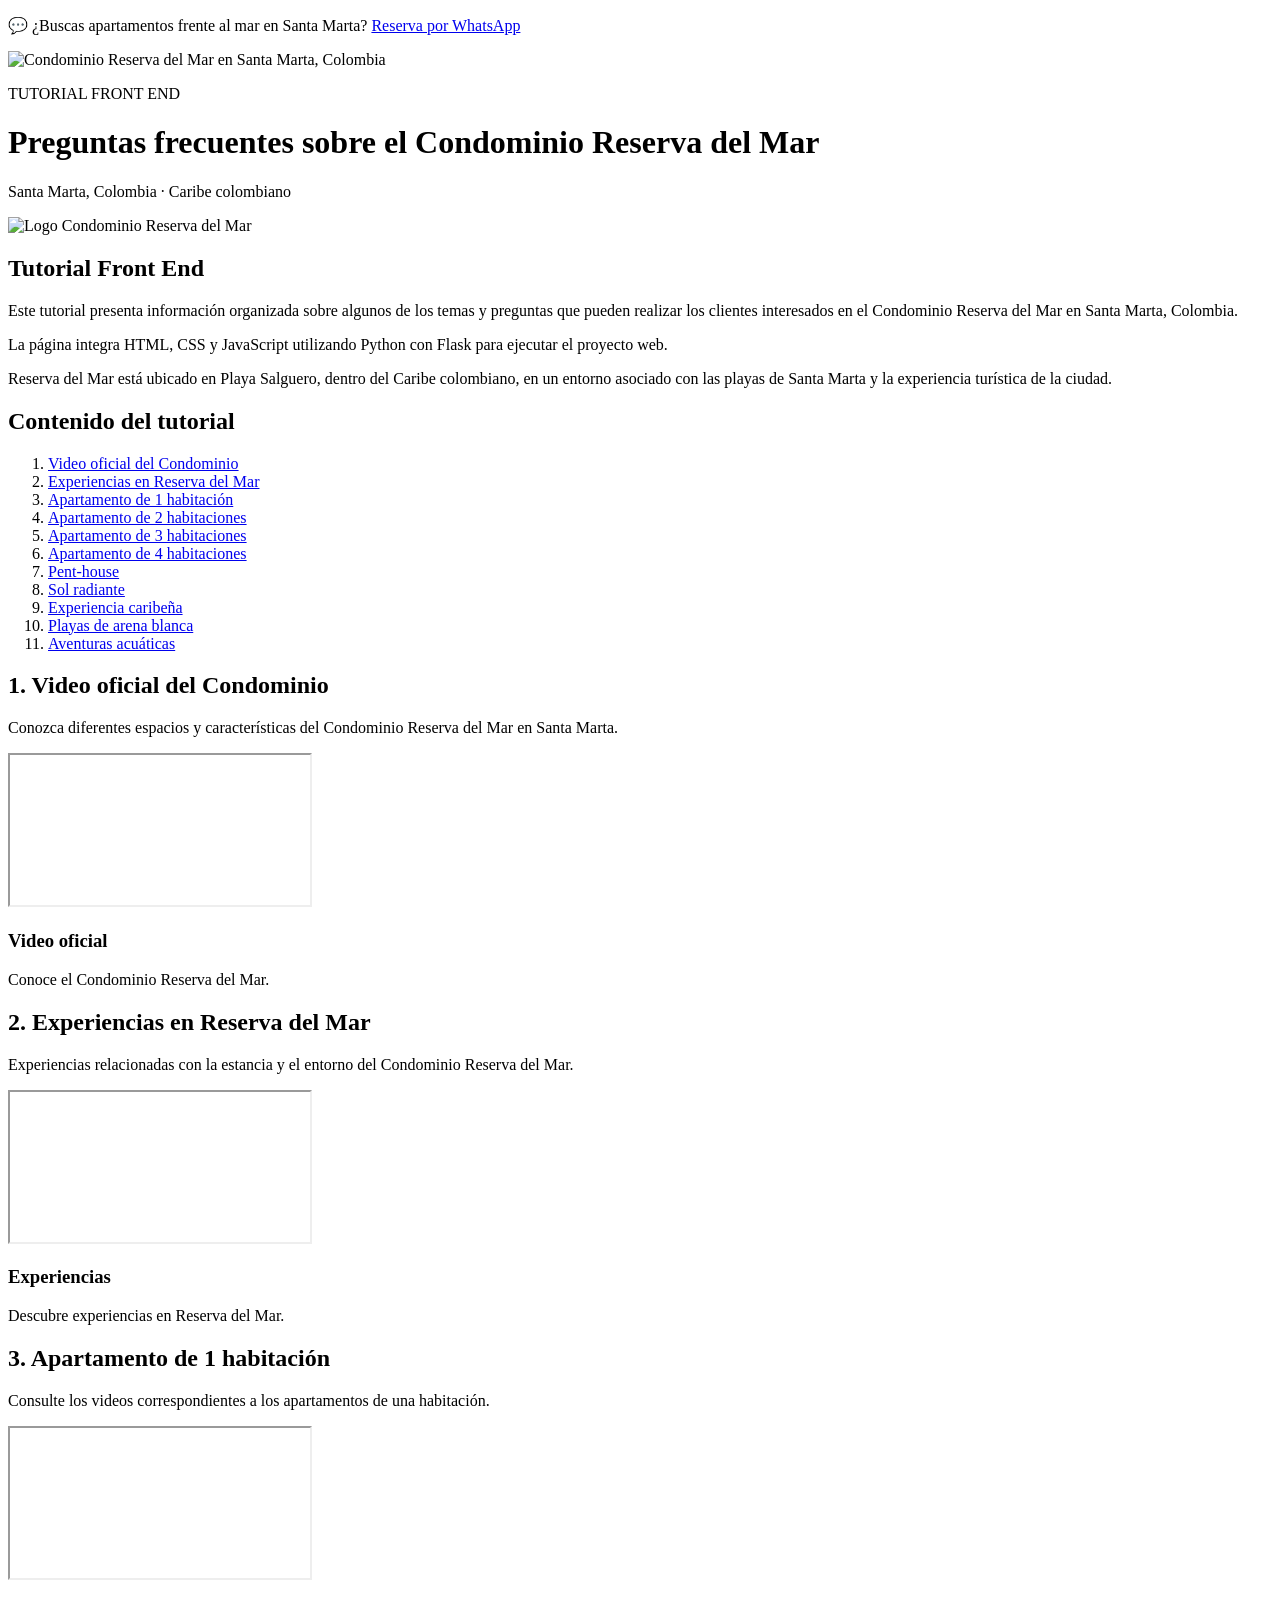
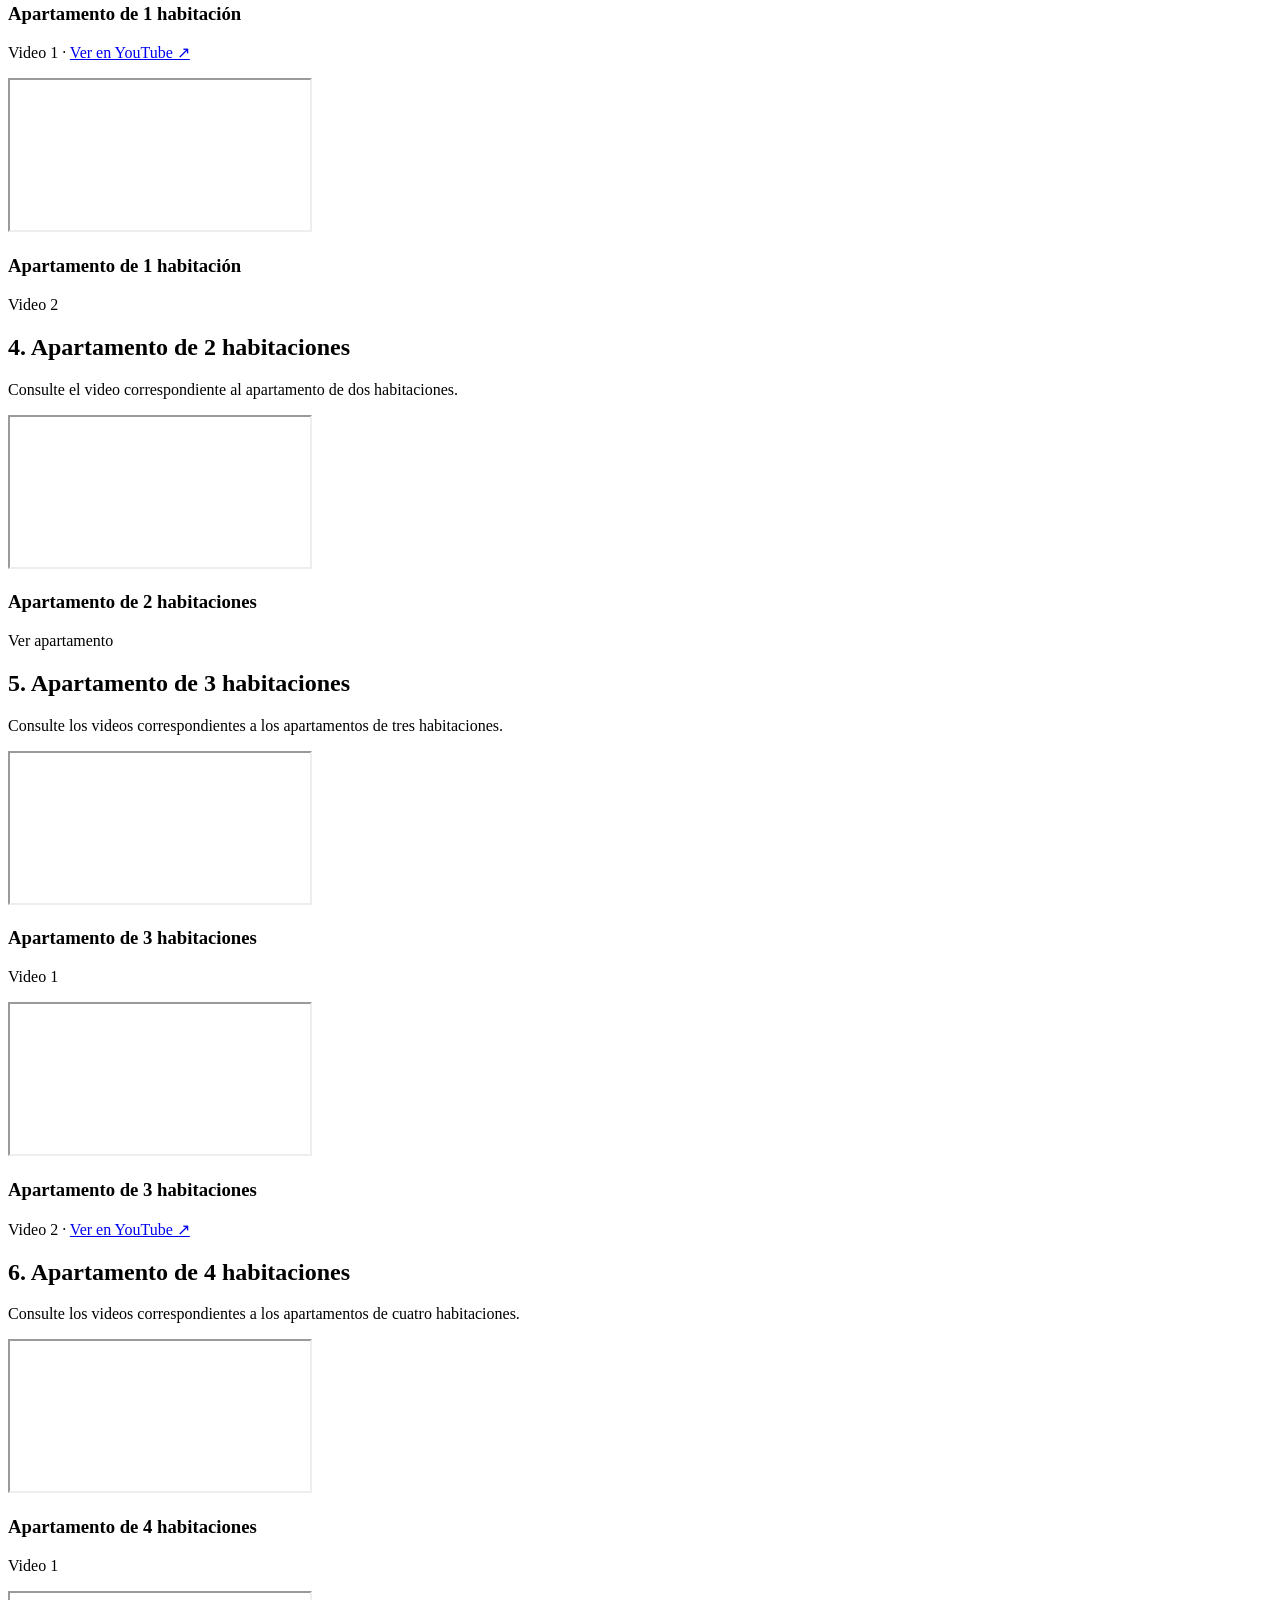
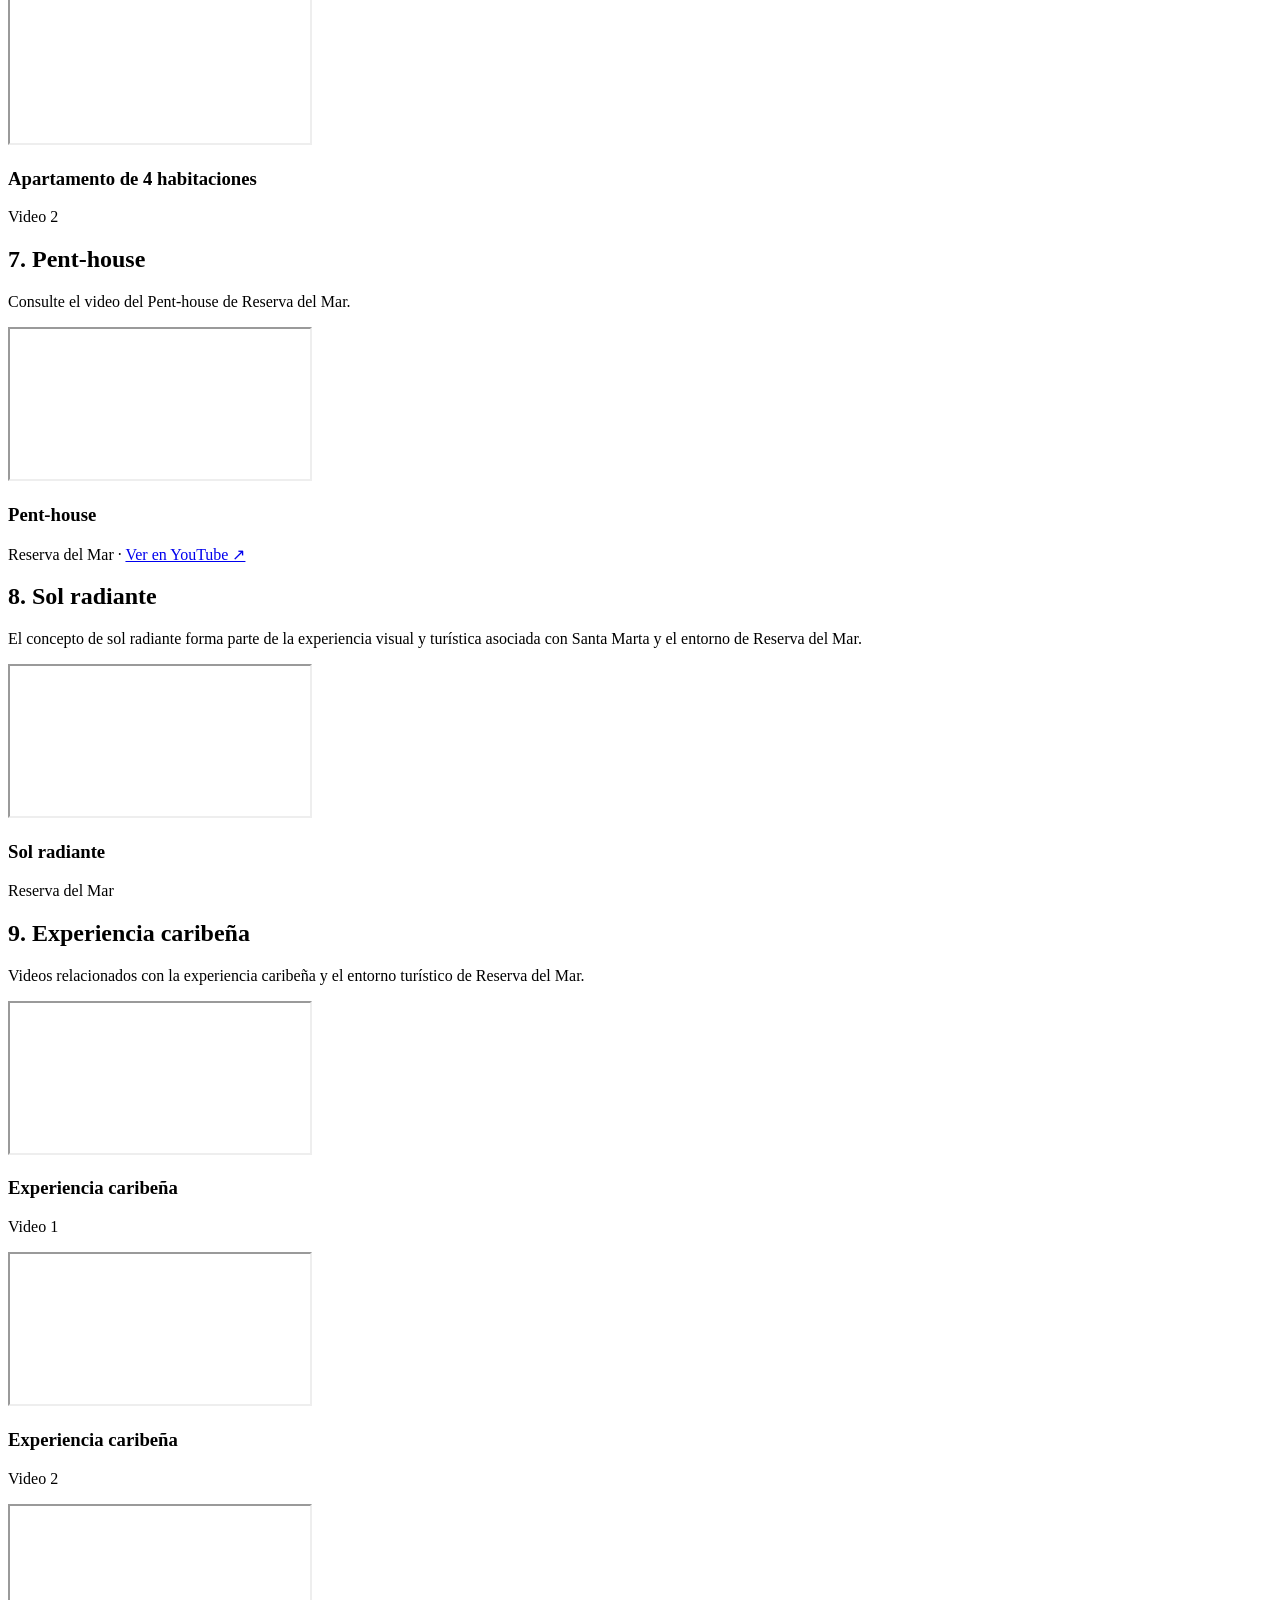
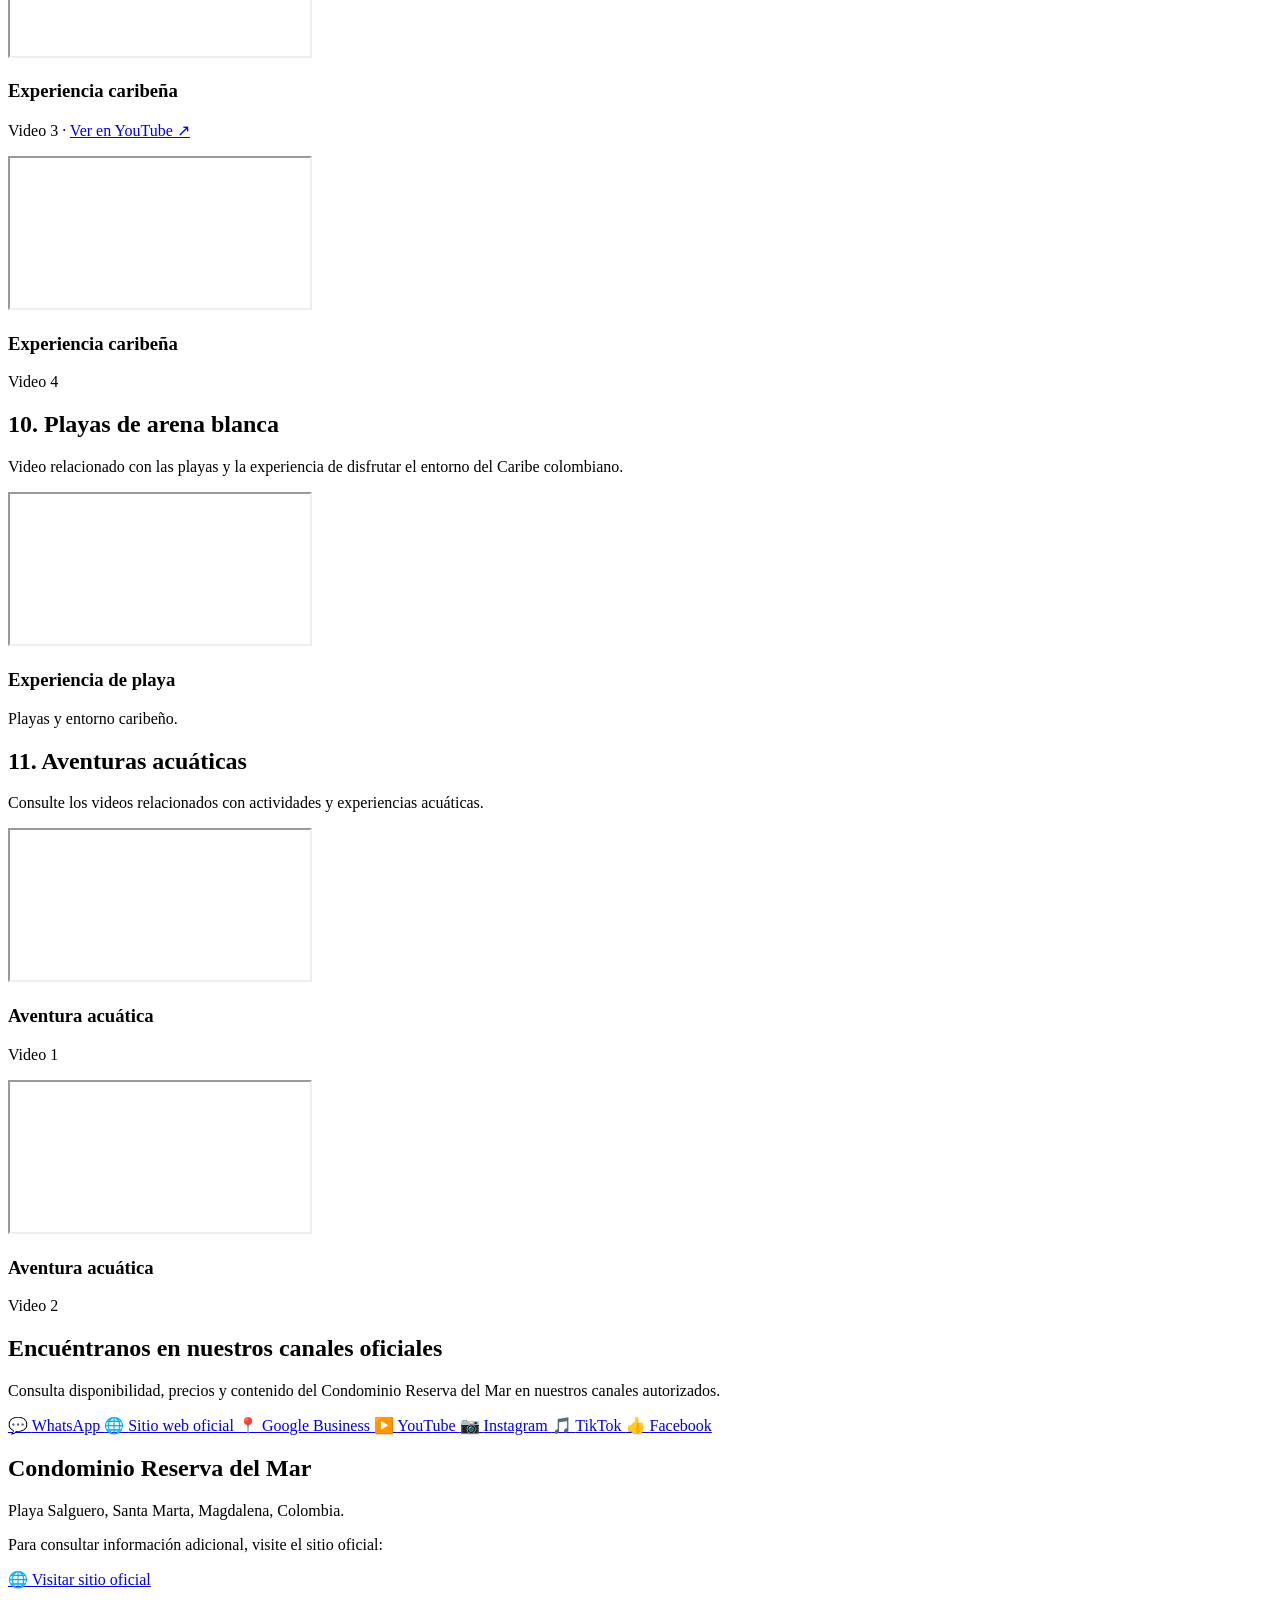
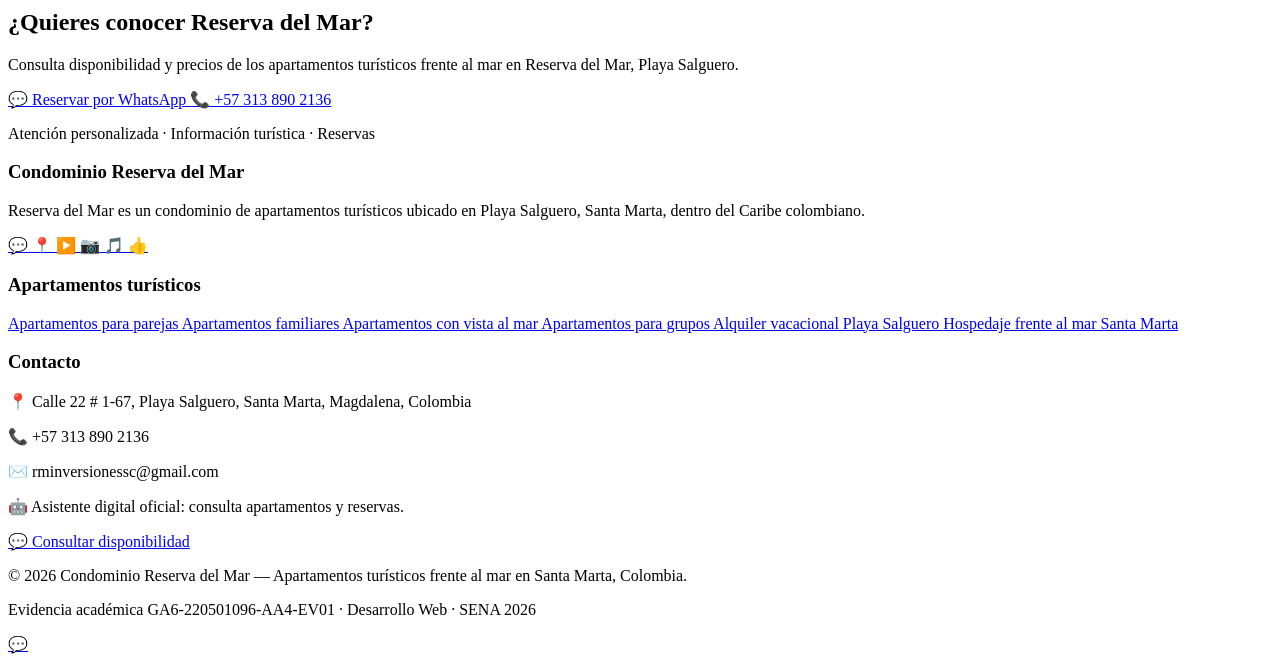
==== index.html @ 75c2da96 "Create index.html" ====
<!DOCTYPE html>
<html lang="es">

<head>
    <meta charset="UTF-8">

    <meta name="viewport" content="width=device-width, initial-scale=1.0">

    <meta name="description"
        content="Preguntas frecuentes, videos y experiencias del Condominio Reserva del Mar en Playa Salguero, Santa Marta, Caribe colombiano.">

    <meta name="keywords"
        content="Condominio Reserva del Mar, Santa Marta, Caribe colombiano, playas de Santa Marta, apartamentos frente al mar, Playa Salguero, turismo Santa Marta">

    <meta name="author" content="Carlos Augusto Suárez Rodríguez">

    <meta name="robots" content="index, follow">

    <meta name="theme-color" content="#0b3d5c">

    <title>Preguntas frecuentes | Condominio Reserva del Mar</title>

    <!-- =========================================================
         CSS LOCAL
         Compatible con GitHub Pages y servidor Flask
         ========================================================= -->
    <link rel="stylesheet" href="static/css/style.css">
</head>

<body>

    <!-- =========================================================
         BARRA SUPERIOR
         ========================================================= -->
    <div class="barra-superior">
        <p>
            💬 ¿Buscas apartamentos frente al mar en Santa Marta?
            <a href="https://wa.me/573138902136"
               target="_blank"
               rel="noopener noreferrer">
                Reserva por WhatsApp
            </a>
        </p>
    </div>


    <!-- =========================================================
         ENCABEZADO
         ========================================================= -->
    <header class="encabezado">

        <div class="banner">

            <img
                class="banner-image"
                src="https://reservadelmar.lovable.app/lovable-uploads/1155e6d3-ff24-46cc-980d-280cfe4f4b35.webp"
                alt="Condominio Reserva del Mar en Santa Marta, Colombia"
                loading="eager">

            <div class="banner-contenido">

                <p class="etiqueta">
                    TUTORIAL FRONT END
                </p>

                <h1>
                    Preguntas frecuentes sobre el Condominio Reserva del Mar
                </h1>

                <p class="subtitulo">
                    Santa Marta, Colombia · Caribe colombiano
                </p>

            </div>

            <!-- =================================================
                 LOGO LOCAL
                 ================================================= -->
            <img
                class="logo-banner"
                src="static/images/logo-reserva-del-mar.jpeg"
                alt="Logo Condominio Reserva del Mar"
                loading="eager">

        </div>

    </header>


    <!-- =========================================================
         CONTENIDO PRINCIPAL
         ========================================================= -->
    <main class="contenedor">


        <!-- =====================================================
             INTRODUCCIÓN
             ===================================================== -->
        <section class="introduccion">

            <h2>
                Tutorial Front End
            </h2>

            <p>
                Este tutorial presenta información organizada sobre
                algunos de los temas y preguntas que pueden realizar
                los clientes interesados en el Condominio Reserva del
                Mar en Santa Marta, Colombia.
            </p>

            <p>
                La página integra HTML, CSS y JavaScript utilizando
                Python con Flask para ejecutar el proyecto web.
            </p>

            <p>
                Reserva del Mar está ubicado en Playa Salguero,
                dentro del Caribe colombiano, en un entorno asociado
                con las playas de Santa Marta y la experiencia
                turística de la ciudad.
            </p>

        </section>


        <!-- =====================================================
             ÍNDICE
             ===================================================== -->
        <section class="indice">

            <h2>
                Contenido del tutorial
            </h2>

            <ol>

                <li>
                    <a href="#video-oficial">
                        Video oficial del Condominio
                    </a>
                </li>

                <li>
                    <a href="#experiencias">
                        Experiencias en Reserva del Mar
                    </a>
                </li>

                <li>
                    <a href="#apartamento-1">
                        Apartamento de 1 habitación
                    </a>
                </li>

                <li>
                    <a href="#apartamento-2">
                        Apartamento de 2 habitaciones
                    </a>
                </li>

                <li>
                    <a href="#apartamento-3">
                        Apartamento de 3 habitaciones
                    </a>
                </li>

                <li>
                    <a href="#apartamento-4">
                        Apartamento de 4 habitaciones
                    </a>
                </li>

                <li>
                    <a href="#penthouse">
                        Pent-house
                    </a>
                </li>

                <li>
                    <a href="#sol-radiante">
                        Sol radiante
                    </a>
                </li>

                <li>
                    <a href="#experiencia-caribena">
                        Experiencia caribeña
                    </a>
                </li>

                <li>
                    <a href="#playas">
                        Playas de arena blanca
                    </a>
                </li>

                <li>
                    <a href="#aventuras">
                        Aventuras acuáticas
                    </a>
                </li>

            </ol>

        </section>


        <!-- =====================================================
             1. VIDEO OFICIAL
             ===================================================== -->
        <section id="video-oficial" class="tema">

            <h2>
                1. Video oficial del Condominio
            </h2>

            <p>
                Conozca diferentes espacios y características del
                Condominio Reserva del Mar en Santa Marta.
            </p>

            <div class="galeria-videos">

                <article class="video-card">

                    <div
                        class="video-contenedor"
                        data-youtube-id="hIJQkULq0y8">

                        <iframe
                            src="https://www.youtube.com/embed/hIJQkULq0y8?rel=0"
                            title="Video oficial del Condominio Reserva del Mar"
                            loading="lazy"
                            allow="accelerometer; autoplay; clipboard-write; encrypted-media; gyroscope; picture-in-picture; web-share"
                            referrerpolicy="strict-origin-when-cross-origin"
                            allowfullscreen>
                        </iframe>

                    </div>

                    <div class="video-info">

                        <h3>
                            Video oficial
                        </h3>

                        <p>
                            Conoce el Condominio Reserva del Mar.
                        </p>

                    </div>

                </article>

            </div>

        </section>


        <!-- =====================================================
             2. EXPERIENCIAS
             ===================================================== -->
        <section id="experiencias" class="tema">

            <h2>
                2. Experiencias en Reserva del Mar
            </h2>

            <p>
                Experiencias relacionadas con la estancia y el entorno
                del Condominio Reserva del Mar.
            </p>

            <div class="galeria-videos">

                <article class="video-card">

                    <div
                        class="video-contenedor"
                        data-youtube-id="9sAzMykjiVI">

                        <iframe
                            src="https://www.youtube.com/embed/9sAzMykjiVI?rel=0"
                            title="Experiencias en Reserva del Mar"
                            loading="lazy"
                            allow="accelerometer; autoplay; clipboard-write; encrypted-media; gyroscope; picture-in-picture; web-share"
                            referrerpolicy="strict-origin-when-cross-origin"
                            allowfullscreen>
                        </iframe>

                    </div>

                    <div class="video-info">

                        <h3>
                            Experiencias
                        </h3>

                        <p>
                            Descubre experiencias en Reserva del Mar.
                        </p>

                    </div>

                </article>

            </div>

        </section>


        <!-- =====================================================
             3. APARTAMENTO 1 HABITACIÓN
             ===================================================== -->
        <section id="apartamento-1" class="tema">

            <h2>
                3. Apartamento de 1 habitación
            </h2>

            <p>
                Consulte los videos correspondientes a los
                apartamentos de una habitación.
            </p>

            <div class="galeria-videos">

                <article class="video-card">

                    <div
                        class="video-contenedor"
                        data-youtube-id="7pTMYXZ51zs">

                        <iframe
                            src="https://www.youtube.com/embed/7pTMYXZ51zs?rel=0"
                            title="Apartamento de 1 habitación - Video 1"
                            loading="lazy"
                            allow="accelerometer; autoplay; clipboard-write; encrypted-media; gyroscope; picture-in-picture; web-share"
                            referrerpolicy="strict-origin-when-cross-origin"
                            allowfullscreen>
                        </iframe>

                    </div>

                    <div class="video-info">

                        <h3>
                            Apartamento de 1 habitación
                        </h3>

                        <p>
                            Video 1 ·
                            <a
                                href="https://youtube.com/shorts/7pTMYXZ51zs"
                                target="_blank"
                                rel="noopener noreferrer">
                                Ver en YouTube ↗
                            </a>
                        </p>

                    </div>

                </article>


                <article class="video-card">

                    <div
                        class="video-contenedor"
                        data-youtube-id="lx-r1Daiuz0">

                        <iframe
                            src="https://www.youtube.com/embed/lx-r1Daiuz0?rel=0"
                            title="Apartamento de 1 habitación - Video 2"
                            loading="lazy"
                            allow="accelerometer; autoplay; clipboard-write; encrypted-media; gyroscope; picture-in-picture; web-share"
                            referrerpolicy="strict-origin-when-cross-origin"
                            allowfullscreen>
                        </iframe>

                    </div>

                    <div class="video-info">

                        <h3>
                            Apartamento de 1 habitación
                        </h3>

                        <p>
                            Video 2
                        </p>

                    </div>

                </article>

            </div>

        </section>


        <!-- =====================================================
             4. APARTAMENTO 2 HABITACIONES
             ===================================================== -->
        <section id="apartamento-2" class="tema">

            <h2>
                4. Apartamento de 2 habitaciones
            </h2>

            <p>
                Consulte el video correspondiente al apartamento
                de dos habitaciones.
            </p>

            <div class="galeria-videos">

                <article class="video-card">

                    <div
                        class="video-contenedor"
                        data-youtube-id="crNCFqyKifY">

                        <iframe
                            src="https://www.youtube.com/embed/crNCFqyKifY?rel=0"
                            title="Apartamento de 2 habitaciones"
                            loading="lazy"
                            allow="accelerometer; autoplay; clipboard-write; encrypted-media; gyroscope; picture-in-picture; web-share"
                            referrerpolicy="strict-origin-when-cross-origin"
                            allowfullscreen>
                        </iframe>

                    </div>

                    <div class="video-info">

                        <h3>
                            Apartamento de 2 habitaciones
                        </h3>

                        <p>
                            Ver apartamento
                        </p>

                    </div>

                </article>

            </div>

        </section>


        <!-- =====================================================
             5. APARTAMENTO 3 HABITACIONES
             ===================================================== -->
        <section id="apartamento-3" class="tema">

            <h2>
                5. Apartamento de 3 habitaciones
            </h2>

            <p>
                Consulte los videos correspondientes a los
                apartamentos de tres habitaciones.
            </p>

            <div class="galeria-videos">

                <article class="video-card">

                    <div
                        class="video-contenedor"
                        data-youtube-id="AW7amAduF2E">

                        <iframe
                            src="https://www.youtube.com/embed/AW7amAduF2E?rel=0"
                            title="Apartamento de 3 habitaciones - Video 1"
                            loading="lazy"
                            allow="accelerometer; autoplay; clipboard-write; encrypted-media; gyroscope; picture-in-picture; web-share"
                            referrerpolicy="strict-origin-when-cross-origin"
                            allowfullscreen>
                        </iframe>

                    </div>

                    <div class="video-info">

                        <h3>
                            Apartamento de 3 habitaciones
                        </h3>

                        <p>
                            Video 1
                        </p>

                    </div>

                </article>


                <article class="video-card">

                    <div
                        class="video-contenedor"
                        data-youtube-id="rdXB36EvPb8">

                        <iframe
                            src="https://www.youtube.com/embed/rdXB36EvPb8?rel=0"
                            title="Apartamento de 3 habitaciones - Video 2"
                            loading="lazy"
                            allow="accelerometer; autoplay; clipboard-write; encrypted-media; gyroscope; picture-in-picture; web-share"
                            referrerpolicy="strict-origin-when-cross-origin"
                            allowfullscreen>
                        </iframe>

                    </div>

                    <div class="video-info">

                        <h3>
                            Apartamento de 3 habitaciones
                        </h3>

                        <p>
                            Video 2 ·
                            <a
                                href="https://youtube.com/shorts/rdXB36EvPb8"
                                target="_blank"
                                rel="noopener noreferrer">
                                Ver en YouTube ↗
                            </a>
                        </p>

                    </div>

                </article>

            </div>

        </section>


        <!-- =====================================================
             6. APARTAMENTO 4 HABITACIONES
             ===================================================== -->
        <section id="apartamento-4" class="tema">

            <h2>
                6. Apartamento de 4 habitaciones
            </h2>

            <p>
                Consulte los videos correspondientes a los
                apartamentos de cuatro habitaciones.
            </p>

            <div class="galeria-videos">

                <article class="video-card">

                    <div
                        class="video-contenedor"
                        data-youtube-id="wym4pzF58dw">

                        <iframe
                            src="https://www.youtube.com/embed/wym4pzF58dw?rel=0"
                            title="Apartamento de 4 habitaciones - Video 1"
                            loading="lazy"
                            allow="accelerometer; autoplay; clipboard-write; encrypted-media; gyroscope; picture-in-picture; web-share"
                            referrerpolicy="strict-origin-when-cross-origin"
                            allowfullscreen>
                        </iframe>

                    </div>

                    <div class="video-info">

                        <h3>
                            Apartamento de 4 habitaciones
                        </h3>

                        <p>
                            Video 1
                        </p>

                    </div>

                </article>


                <article class="video-card">

                    <div
                        class="video-contenedor"
                        data-youtube-id="HUm7oJIilBs">

                        <iframe
                            src="https://www.youtube.com/embed/HUm7oJIilBs?rel=0"
                            title="Apartamento de 4 habitaciones - Video 2"
                            loading="lazy"
                            allow="accelerometer; autoplay; clipboard-write; encrypted-media; gyroscope; picture-in-picture; web-share"
                            referrerpolicy="strict-origin-when-cross-origin"
                            allowfullscreen>
                        </iframe>

                    </div>

                    <div class="video-info">

                        <h3>
                            Apartamento de 4 habitaciones
                        </h3>

                        <p>
                            Video 2
                        </p>

                    </div>

                </article>

            </div>

        </section>


        <!-- =====================================================
             7. PENT-HOUSE
             ===================================================== -->
        <section id="penthouse" class="tema">

            <h2>
                7. Pent-house
            </h2>

            <p>
                Consulte el video del Pent-house de Reserva del Mar.
            </p>

            <div class="galeria-videos">

                <article class="video-card">

                    <div
                        class="video-contenedor"
                        data-youtube-id="qVua2qhUG0E">

                        <iframe
                            src="https://www.youtube.com/embed/qVua2qhUG0E?rel=0"
                            title="Pent-house Reserva del Mar"
                            loading="lazy"
                            allow="accelerometer; autoplay; clipboard-write; encrypted-media; gyroscope; picture-in-picture; web-share"
                            referrerpolicy="strict-origin-when-cross-origin"
                            allowfullscreen>
                        </iframe>

                    </div>

                    <div class="video-info">

                        <h3>
                            Pent-house
                        </h3>

                        <p>
                            Reserva del Mar ·
                            <a
                                href="https://youtube.com/shorts/qVua2qhUG0E"
                                target="_blank"
                                rel="noopener noreferrer">
                                Ver en YouTube ↗
                            </a>
                        </p>

                    </div>

                </article>

            </div>

        </section>


        <!-- =====================================================
             8. SOL RADIANTE
             ===================================================== -->
        <section id="sol-radiante" class="tema">

            <h2>
                8. Sol radiante
            </h2>

            <p>
                El concepto de sol radiante forma parte de la
                experiencia visual y turística asociada con
                Santa Marta y el entorno de Reserva del Mar.
            </p>

            <div class="galeria-videos">

                <article class="video-card">

                    <div
                        class="video-contenedor"
                        data-youtube-id="1iCFdHmPmH0">

                        <iframe
                            src="https://www.youtube.com/embed/1iCFdHmPmH0?rel=0"
                            title="Sol radiante"
                            loading="lazy"
                            allow="accelerometer; autoplay; clipboard-write; encrypted-media; gyroscope; picture-in-picture; web-share"
                            referrerpolicy="strict-origin-when-cross-origin"
                            allowfullscreen>
                        </iframe>

                    </div>

                    <div class="video-info">

                        <h3>
                            Sol radiante
                        </h3>

                        <p>
                            Reserva del Mar
                        </p>

                    </div>

                </article>

            </div>

        </section>


        <!-- =====================================================
             9. EXPERIENCIA CARIBEÑA
             ===================================================== -->
        <section id="experiencia-caribena" class="tema">

            <h2>
                9. Experiencia caribeña
            </h2>

            <p>
                Videos relacionados con la experiencia caribeña
                y el entorno turístico de Reserva del Mar.
            </p>

            <div class="galeria-videos">


                <article class="video-card">

                    <div
                        class="video-contenedor"
                        data-youtube-id="1iCFdHmPmH0">

                        <iframe
                            src="https://www.youtube.com/embed/1iCFdHmPmH0?rel=0"
                            title="Experiencia caribeña - Video 1"
                            loading="lazy"
                            allow="accelerometer; autoplay; clipboard-write; encrypted-media; gyroscope; picture-in-picture; web-share"
                            referrerpolicy="strict-origin-when-cross-origin"
                            allowfullscreen>
                        </iframe>

                    </div>

                    <div class="video-info">

                        <h3>
                            Experiencia caribeña
                        </h3>

                        <p>
                            Video 1
                        </p>

                    </div>

                </article>


                <article class="video-card">

                    <div
                        class="video-contenedor"
                        data-youtube-id="_KM37beG0LA">

                        <iframe
                            src="https://www.youtube.com/embed/_KM37beG0LA?rel=0"
                            title="Experiencia caribeña - Video 2"
                            loading="lazy"
                            allow="accelerometer; autoplay; clipboard-write; encrypted-media; gyroscope; picture-in-picture; web-share"
                            referrerpolicy="strict-origin-when-cross-origin"
                            allowfullscreen>
                        </iframe>

                    </div>

                    <div class="video-info">

                        <h3>
                            Experiencia caribeña
                        </h3>

                        <p>
                            Video 2
                        </p>

                    </div>

                </article>


                <article class="video-card">

                    <div
                        class="video-contenedor"
                        data-youtube-id="2r7CyYBTu-I">

                        <iframe
                            src="https://www.youtube.com/embed/2r7CyYBTu-I?rel=0"
                            title="Experiencia caribeña - Video 3"
                            loading="lazy"
                            allow="accelerometer; autoplay; clipboard-write; encrypted-media; gyroscope; picture-in-picture; web-share"
                            referrerpolicy="strict-origin-when-cross-origin"
                            allowfullscreen>
                        </iframe>

                    </div>

                    <div class="video-info">

                        <h3>
                            Experiencia caribeña
                        </h3>

                        <p>
                            Video 3 ·
                            <a
                                href="https://youtube.com/shorts/2r7CyYBTu-I"
                                target="_blank"
                                rel="noopener noreferrer">
                                Ver en YouTube ↗
                            </a>
                        </p>

                    </div>

                </article>


                <article class="video-card">

                    <div
                        class="video-contenedor"
                        data-youtube-id="2H6zIdodgD0">

                        <iframe
                            src="https://www.youtube.com/embed/2H6zIdodgD0?rel=0"
                            title="Experiencia caribeña - Video 4"
                            loading="lazy"
                            allow="accelerometer; autoplay; clipboard-write; encrypted-media; gyroscope; picture-in-picture; web-share"
                            referrerpolicy="strict-origin-when-cross-origin"
                            allowfullscreen>
                        </iframe>

                    </div>

                    <div class="video-info">

                        <h3>
                            Experiencia caribeña
                        </h3>

                        <p>
                            Video 4
                        </p>

                    </div>

                </article>

            </div>

        </section>


        <!-- =====================================================
             10. PLAYAS
             ===================================================== -->
        <section id="playas" class="tema">

            <h2>
                10. Playas de arena blanca
            </h2>

            <p>
                Video relacionado con las playas y la experiencia
                de disfrutar el entorno del Caribe colombiano.
            </p>

            <div class="galeria-videos">

                <article class="video-card">

                    <div
                        class="video-contenedor"
                        data-youtube-id="1iCFdHmPmH0">

                        <iframe
                            src="https://www.youtube.com/embed/1iCFdHmPmH0?rel=0"
                            title="Experiencia de playa"
                            loading="lazy"
                            allow="accelerometer; autoplay; clipboard-write; encrypted-media; gyroscope; picture-in-picture; web-share"
                            referrerpolicy="strict-origin-when-cross-origin"
                            allowfullscreen>
                        </iframe>

                    </div>

                    <div class="video-info">

                        <h3>
                            Experiencia de playa
                        </h3>

                        <p>
                            Playas y entorno caribeño.
                        </p>

                    </div>

                </article>

            </div>

        </section>


        <!-- =====================================================
             11. AVENTURAS ACUÁTICAS
             ===================================================== -->
        <section id="aventuras" class="tema">

            <h2>
                11. Aventuras acuáticas
            </h2>

            <p>
                Consulte los videos relacionados con actividades
                y experiencias acuáticas.
            </p>

            <div class="galeria-videos">


                <article class="video-card">

                    <div
                        class="video-contenedor"
                        data-youtube-id="a-1fZjcx7Pc">

                        <iframe
                            src="https://www.youtube.com/embed/a-1fZjcx7Pc?rel=0"
                            title="Aventura acuática - Video 1"
                            loading="lazy"
                            allow="accelerometer; autoplay; clipboard-write; encrypted-media; gyroscope; picture-in-picture; web-share"
                            referrerpolicy="strict-origin-when-cross-origin"
                            allowfullscreen>
                        </iframe>

                    </div>

                    <div class="video-info">

                        <h3>
                            Aventura acuática
                        </h3>

                        <p>
                            Video 1
                        </p>

                    </div>

                </article>


                <article class="video-card">

                    <div
                        class="video-contenedor"
                        data-youtube-id="f7nOGDQLMf8">

                        <iframe
                            src="https://www.youtube.com/embed/f7nOGDQLMf8?rel=0"
                            title="Aventura acuática - Video 2"
                            loading="lazy"
                            allow="accelerometer; autoplay; clipboard-write; encrypted-media; gyroscope; picture-in-picture; web-share"
                            referrerpolicy="strict-origin-when-cross-origin"
                            allowfullscreen>
                        </iframe>

                    </div>

                    <div class="video-info">

                        <h3>
                            Aventura acuática
                        </h3>

                        <p>
                            Video 2
                        </p>

                    </div>

                </article>

            </div>

        </section>


        <!-- =====================================================
             CANALES OFICIALES
             ===================================================== -->
        <section class="activos-digitales">

            <h2>
                Encuéntranos en nuestros canales oficiales
            </h2>

            <p>
                Consulta disponibilidad, precios y contenido del
                Condominio Reserva del Mar en nuestros canales
                autorizados.
            </p>

            <div class="grid-activos">


                <a
                    class="activo whatsapp"
                    href="https://wa.me/573138902136"
                    target="_blank"
                    rel="noopener noreferrer">

                    <span class="activo-icono">
                        💬
                    </span>

                    <span>
                        WhatsApp
                    </span>

                </a>


                <a
                    class="activo"
                    href="https://reservadelmar.lovable.app/"
                    target="_blank"
                    rel="noopener noreferrer">

                    <span class="activo-icono">
                        🌐
                    </span>

                    <span>
                        Sitio web oficial
                    </span>

                </a>


                <a
                    class="activo"
                    href="https://g.co/kgs/4WkkCu9"
                    target="_blank"
                    rel="noopener noreferrer">

                    <span class="activo-icono">
                        📍
                    </span>

                    <span>
                        Google Business
                    </span>

                </a>


                <a
                    class="activo"
                    href="https://www.youtube.com/watch?v=hIJQkULq0y8"
                    target="_blank"
                    rel="noopener noreferrer">

                    <span class="activo-icono">
                        ▶️
                    </span>

                    <span>
                        YouTube
                    </span>

                </a>


                <a
                    class="activo"
                    href="https://www.instagram.com/reservadelmar_santamarta/"
                    target="_blank"
                    rel="noopener noreferrer">

                    <span class="activo-icono">
                        📷
                    </span>

                    <span>
                        Instagram
                    </span>

                </a>


                <a
                    class="activo"
                    href="https://www.tiktok.com/@reservadelmarsantamarta"
                    target="_blank"
                    rel="noopener noreferrer">

                    <span class="activo-icono">
                        🎵
                    </span>

                    <span>
                        TikTok
                    </span>

                </a>


                <a
                    class="activo"
                    href="https://www.facebook.com/profile.php?id=100090692259424"
                    target="_blank"
                    rel="noopener noreferrer">

                    <span class="activo-icono">
                        👍
                    </span>

                    <span>
                        Facebook
                    </span>

                </a>

            </div>

        </section>


        <!-- =====================================================
             INFORMACIÓN FINAL
             ===================================================== -->
        <section class="informacion-final">

            <h2>
                Condominio Reserva del Mar
            </h2>

            <p>
                Playa Salguero, Santa Marta, Magdalena, Colombia.
            </p>

            <p>
                Para consultar información adicional, visite
                el sitio oficial:
            </p>

            <a
                class="boton-sitio"
                href="https://reservadelmar.lovable.app/"
                target="_blank"
                rel="noopener noreferrer">

                🌐 Visitar sitio oficial

            </a>

        </section>

    </main>


    <!-- =========================================================
         FOOTER
         ========================================================= -->
    <footer class="pie-oficial">


        <!-- =====================================================
             CTA PRINCIPAL
             ===================================================== -->
        <div class="pie-cta">

            <h2>
                ¿Quieres conocer Reserva del Mar?
            </h2>

            <p>
                Consulta disponibilidad y precios de los
                apartamentos turísticos frente al mar en
                Reserva del Mar, Playa Salguero.
            </p>

            <div class="pie-cta-botones">

                <a
                    class="boton-video"
                    href="https://wa.me/573138902136"
                    target="_blank"
                    rel="noopener noreferrer">

                    💬 Reservar por WhatsApp

                </a>


                <a
                    class="boton-sitio"
                    href="tel:+573138902136">

                    📞 +57 313 890 2136

                </a>

            </div>

            <p class="pie-cta-nota">
                Atención personalizada · Información turística · Reservas
            </p>

        </div>


        <!-- =====================================================
             COLUMNAS
             ===================================================== -->
        <div class="pie-columnas">


            <!-- =================================================
                 COLUMNA 1
                 ================================================= -->
            <div class="pie-columna">

                <h3>
                    Condominio Reserva del Mar
                </h3>

                <p>
                    Reserva del Mar es un condominio de apartamentos
                    turísticos ubicado en Playa Salguero, Santa Marta,
                    dentro del Caribe colombiano.
                </p>

                <div class="pie-redes">

                    <a
                        href="https://wa.me/573138902136"
                        target="_blank"
                        rel="noopener noreferrer"
                        aria-label="WhatsApp">

                        💬

                    </a>


                    <a
                        href="https://g.co/kgs/4WkkCu9"
                        target="_blank"
                        rel="noopener noreferrer"
                        aria-label="Google Business">

                        📍

                    </a>


                    <a
                        href="https://www.youtube.com/watch?v=hIJQkULq0y8"
                        target="_blank"
                        rel="noopener noreferrer"
                        aria-label="YouTube">

                        ▶️

                    </a>


                    <a
                        href="https://www.instagram.com/reservadelmar_santamarta/"
                        target="_blank"
                        rel="noopener noreferrer"
                        aria-label="Instagram">

                        📷

                    </a>


                    <a
                        href="https://www.tiktok.com/@reservadelmarsantamarta"
                        target="_blank"
                        rel="noopener noreferrer"
                        aria-label="TikTok">

                        🎵

                    </a>


                    <a
                        href="https://www.facebook.com/profile.php?id=100090692259424"
                        target="_blank"
                        rel="noopener noreferrer"
                        aria-label="Facebook">

                        👍

                    </a>

                </div>

            </div>


            <!-- =================================================
                 COLUMNA 2
                 ================================================= -->
            <div class="pie-columna">

                <h3>
                    Apartamentos turísticos
                </h3>

                <a href="#apartamento-1">
                    Apartamentos para parejas
                </a>

                <a href="#apartamento-2">
                    Apartamentos familiares
                </a>

                <a href="#penthouse">
                    Apartamentos con vista al mar
                </a>

                <a href="#apartamento-4">
                    Apartamentos para grupos
                </a>

                <a
                    href="https://reservadelmar.lovable.app/"
                    target="_blank"
                    rel="noopener noreferrer">

                    Alquiler vacacional Playa Salguero

                </a>

                <a
                    href="https://reservadelmar.lovable.app/"
                    target="_blank"
                    rel="noopener noreferrer">

                    Hospedaje frente al mar Santa Marta

                </a>

            </div>


            <!-- =================================================
                 COLUMNA 3
                 ================================================= -->
            <div class="pie-columna">

                <h3>
                    Contacto
                </h3>

                <p>
                    📍 Calle 22 # 1-67, Playa Salguero,
                    Santa Marta, Magdalena, Colombia
                </p>

                <p>
                    📞 +57 313 890 2136
                </p>

                <p>
                    ✉️ rminversionessc@gmail.com
                </p>

                <p>
                    🤖 Asistente digital oficial:
                    consulta apartamentos y reservas.
                </p>

                <a
                    class="boton-video"
                    href="https://wa.me/573138902136"
                    target="_blank"
                    rel="noopener noreferrer">

                    💬 Consultar disponibilidad

                </a>

            </div>

        </div>


        <!-- =====================================================
             INFORMACIÓN LEGAL
             ===================================================== -->
        <div class="pie-legal">

            <p>
                © 2026 Condominio Reserva del Mar —
                Apartamentos turísticos frente al mar
                en Santa Marta, Colombia.
            </p>

            <p>
                Evidencia académica
                GA6-220501096-AA4-EV01 ·
                Desarrollo Web · SENA 2026
            </p>

        </div>

    </footer>


    <!-- =========================================================
         BOTÓN FLOTANTE WHATSAPP
         ========================================================= -->
    <a
        class="whatsapp-flotante"
        href="https://wa.me/573138902136"
        target="_blank"
        rel="noopener noreferrer"
        aria-label="Escribir por WhatsApp">

        💬

    </a>


    <!-- =========================================================
         JAVASCRIPT LOCAL
         IMPORTANTE: SIN url_for()
         ========================================================= -->
    <script src="static/js/app.js"></script>

</body>

</html>
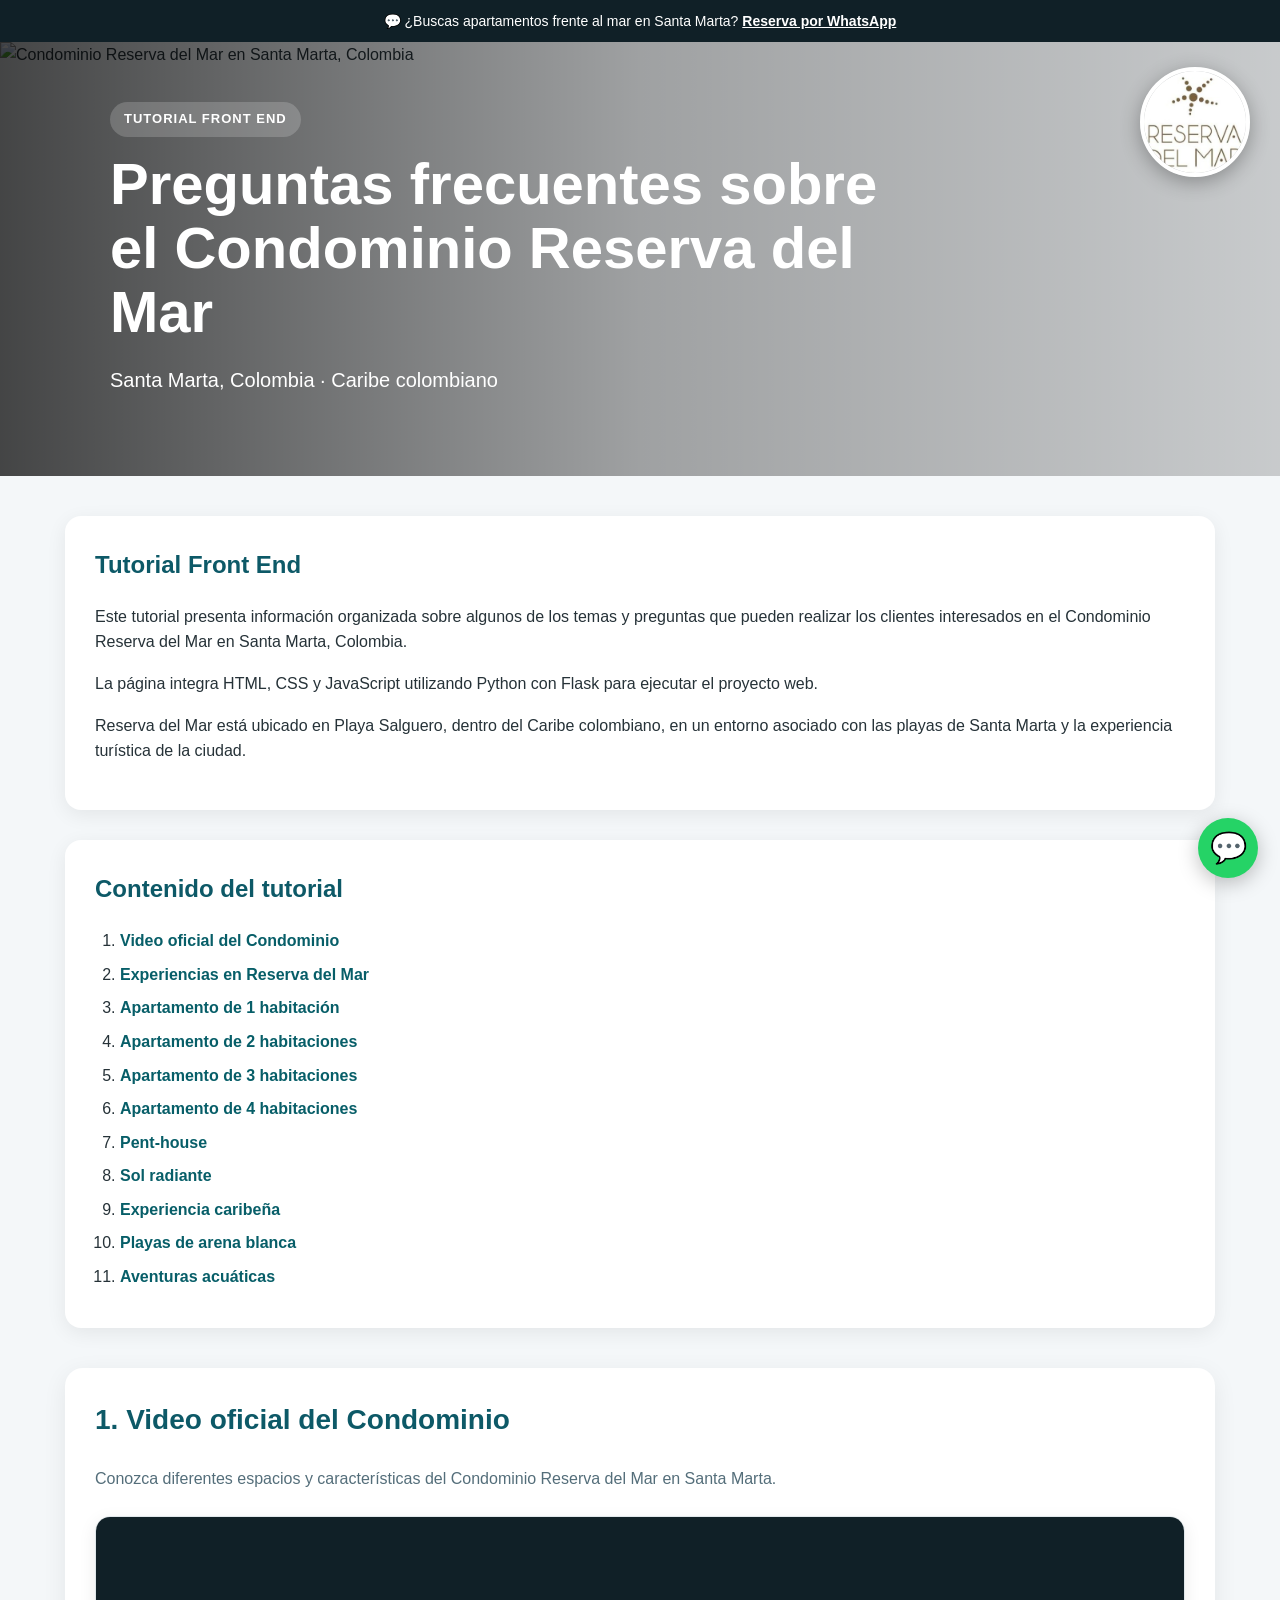
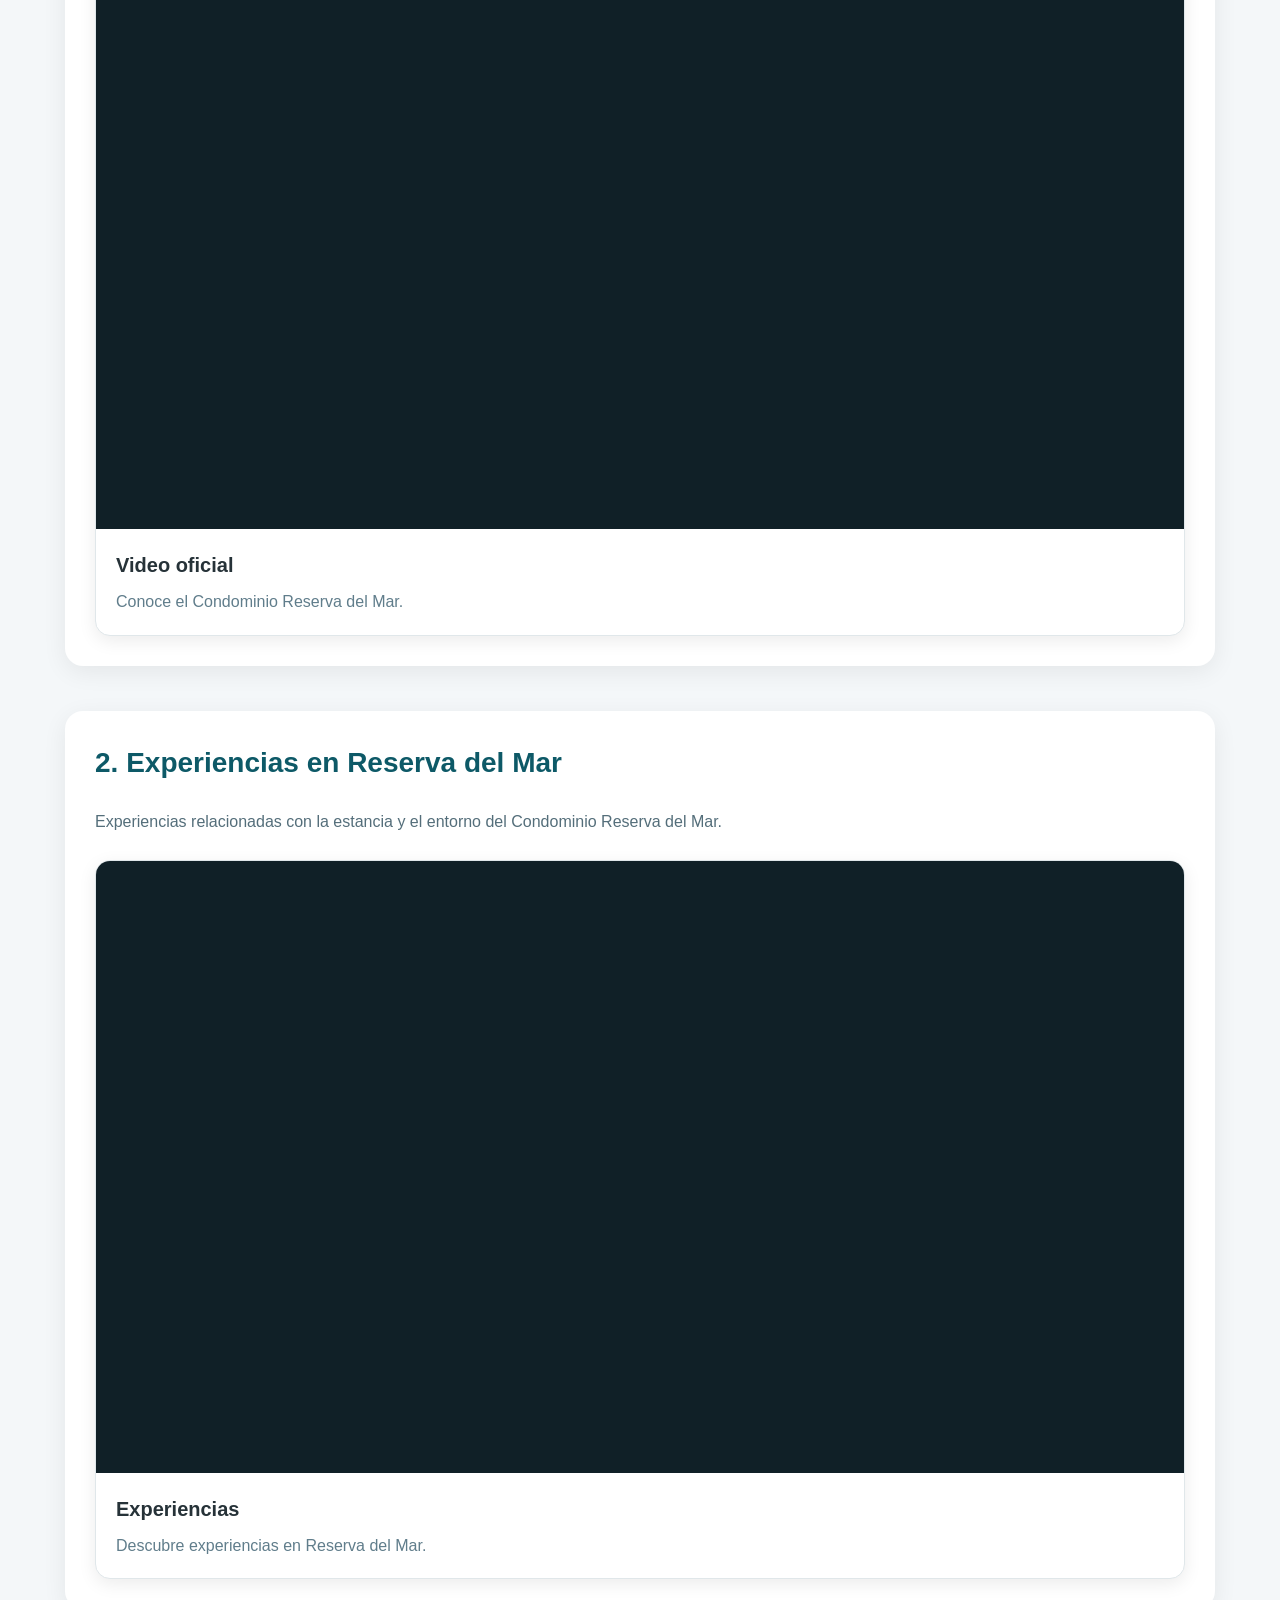
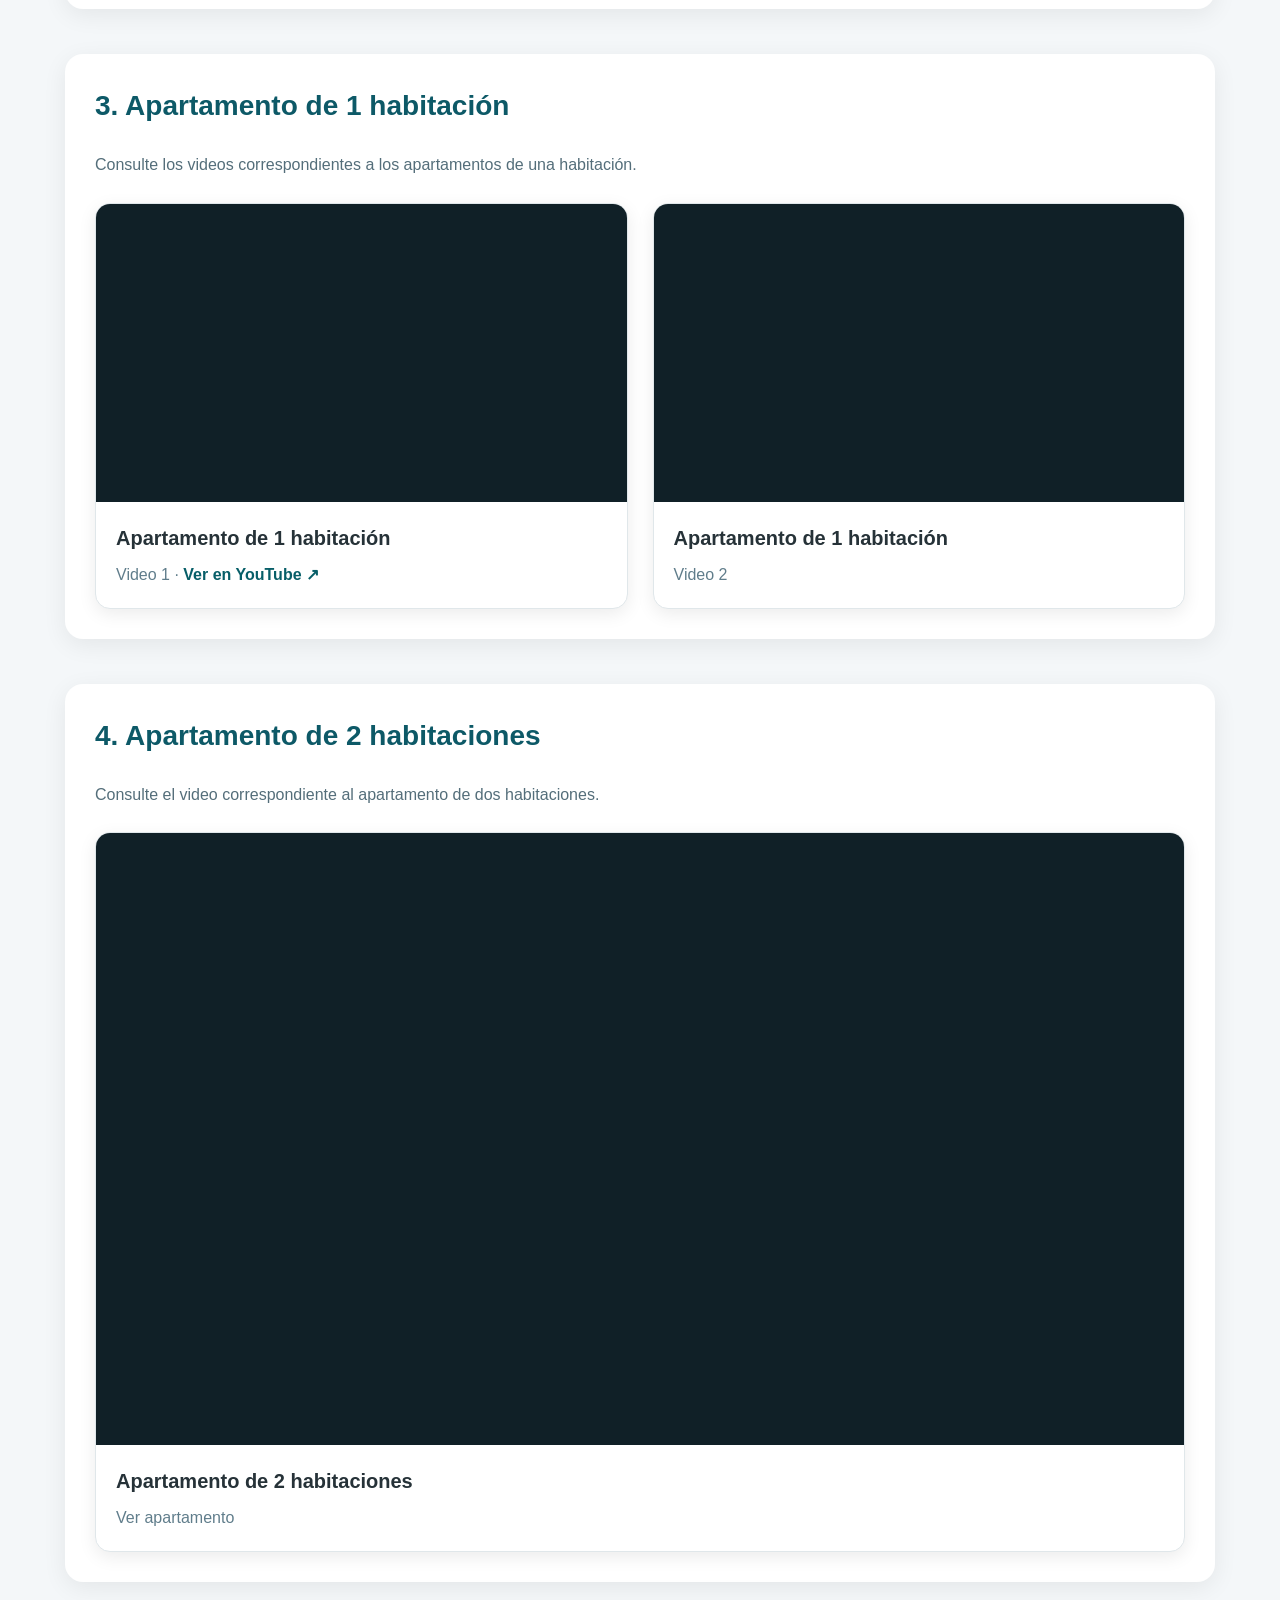
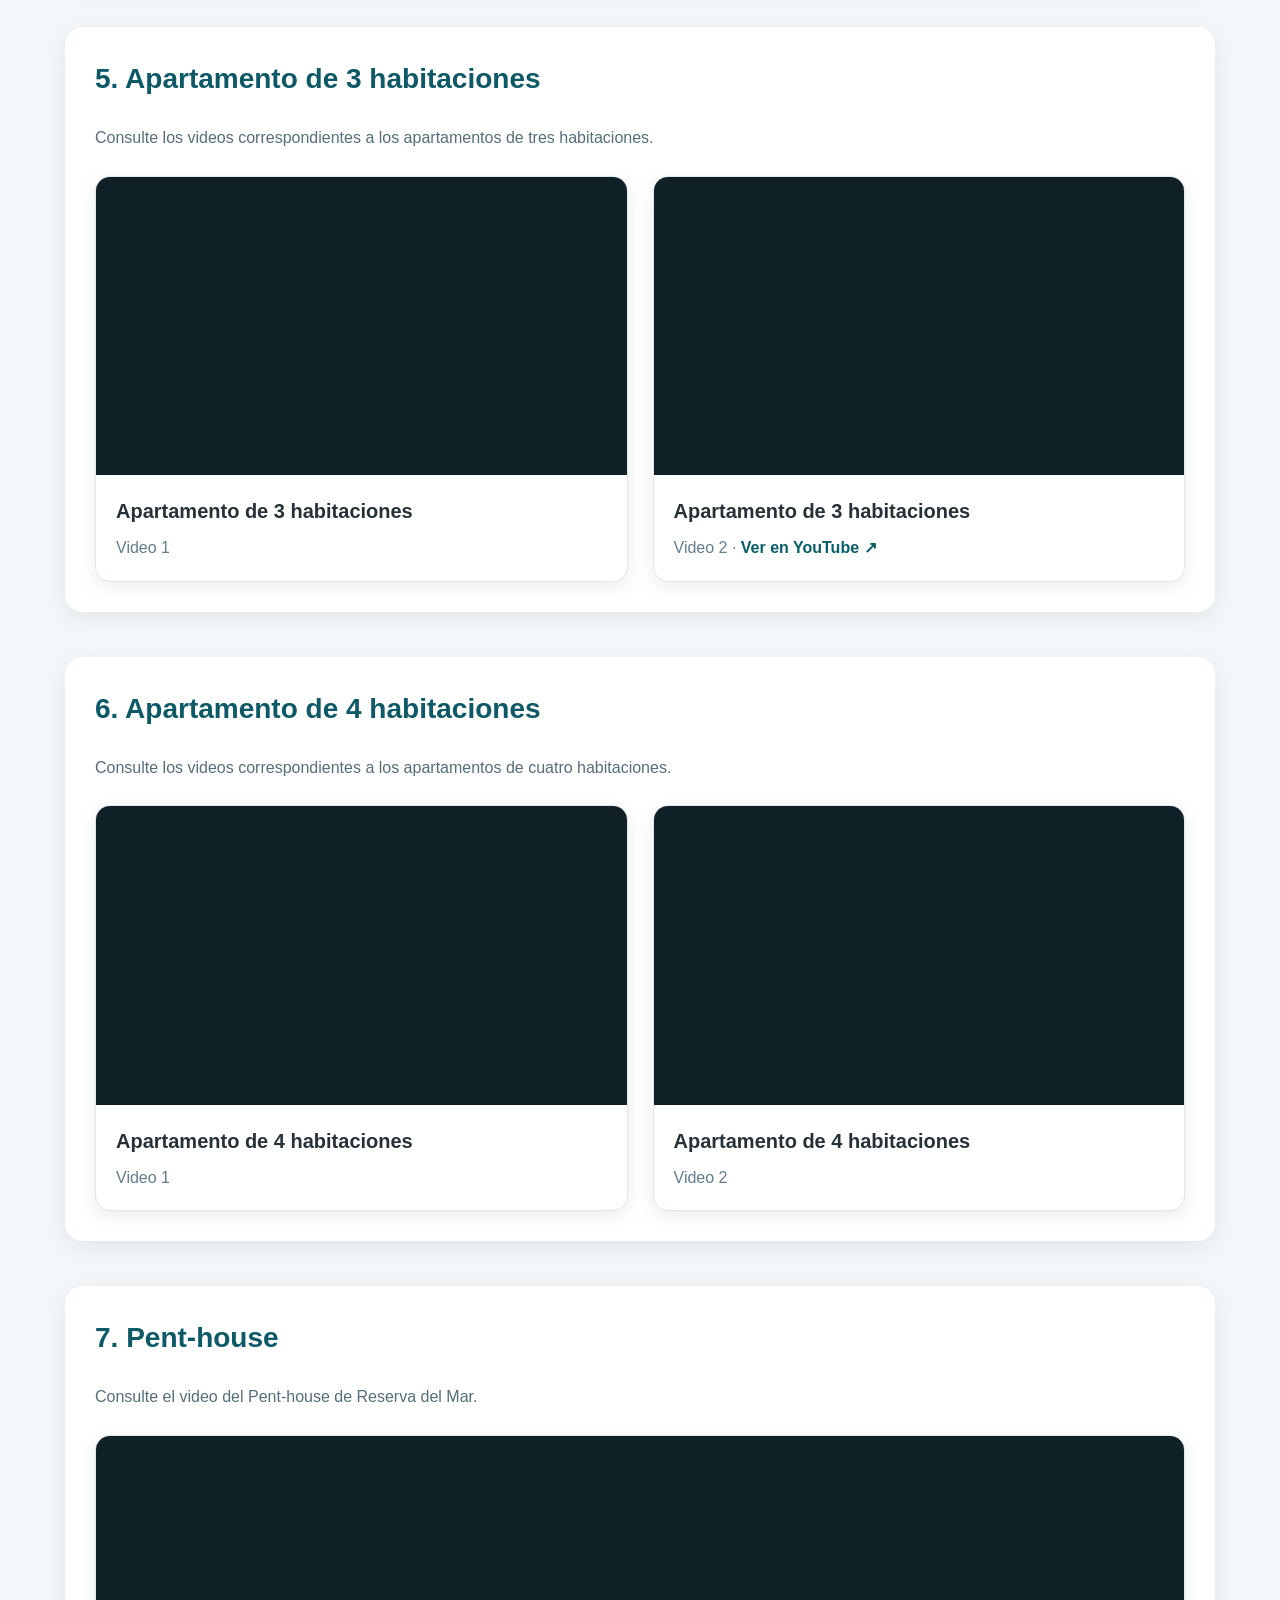
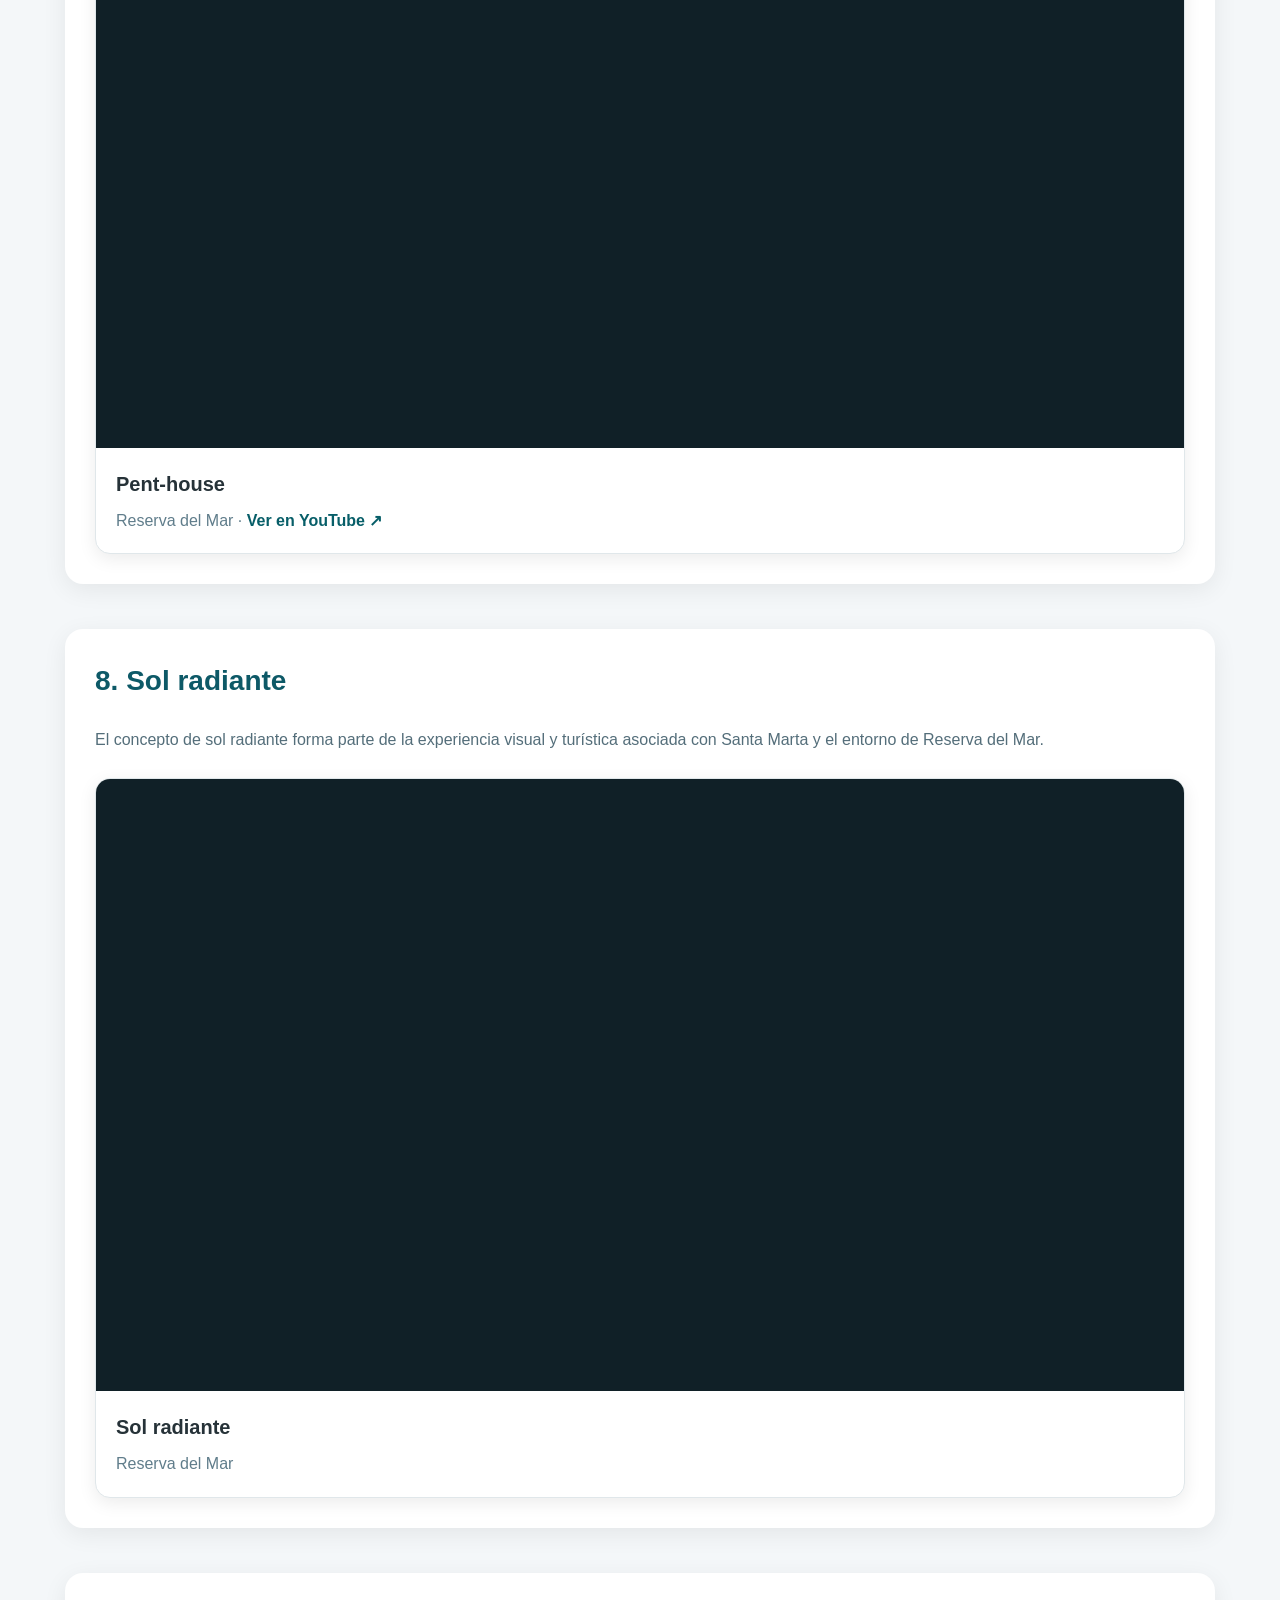
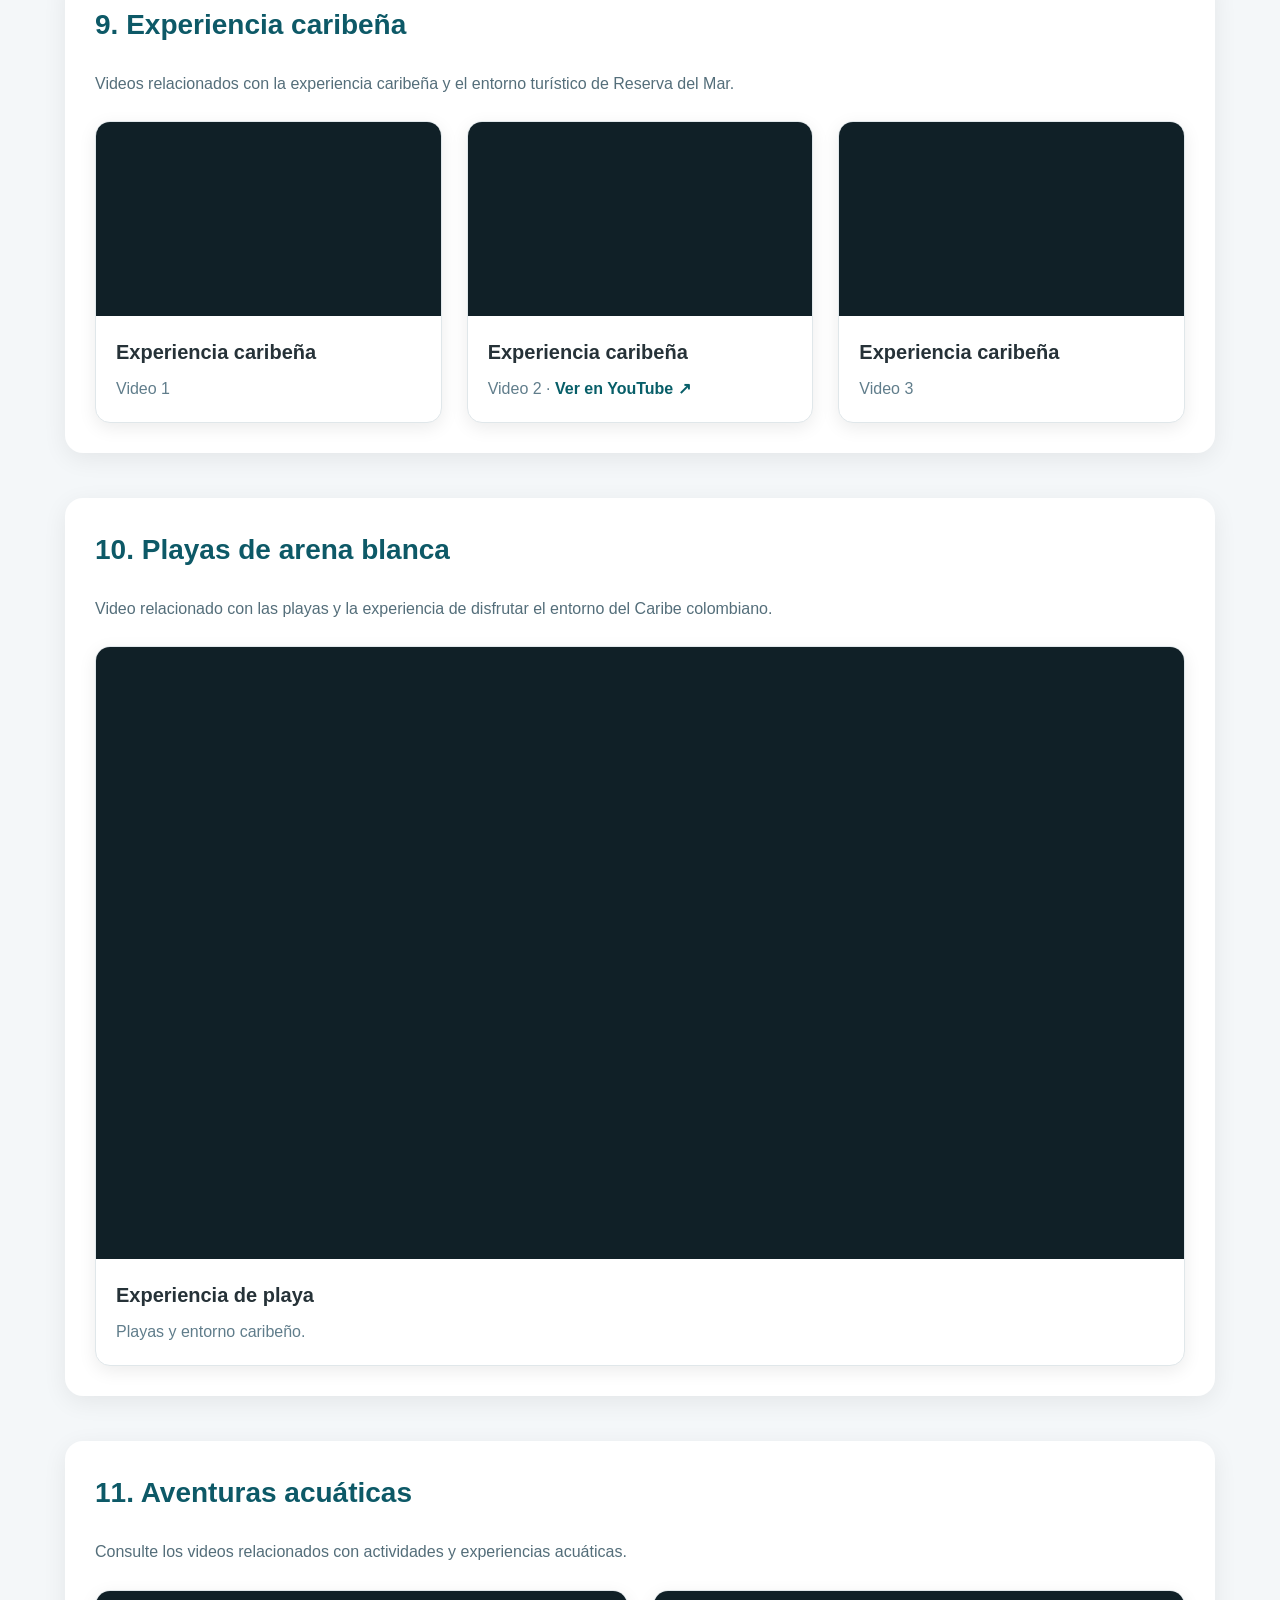
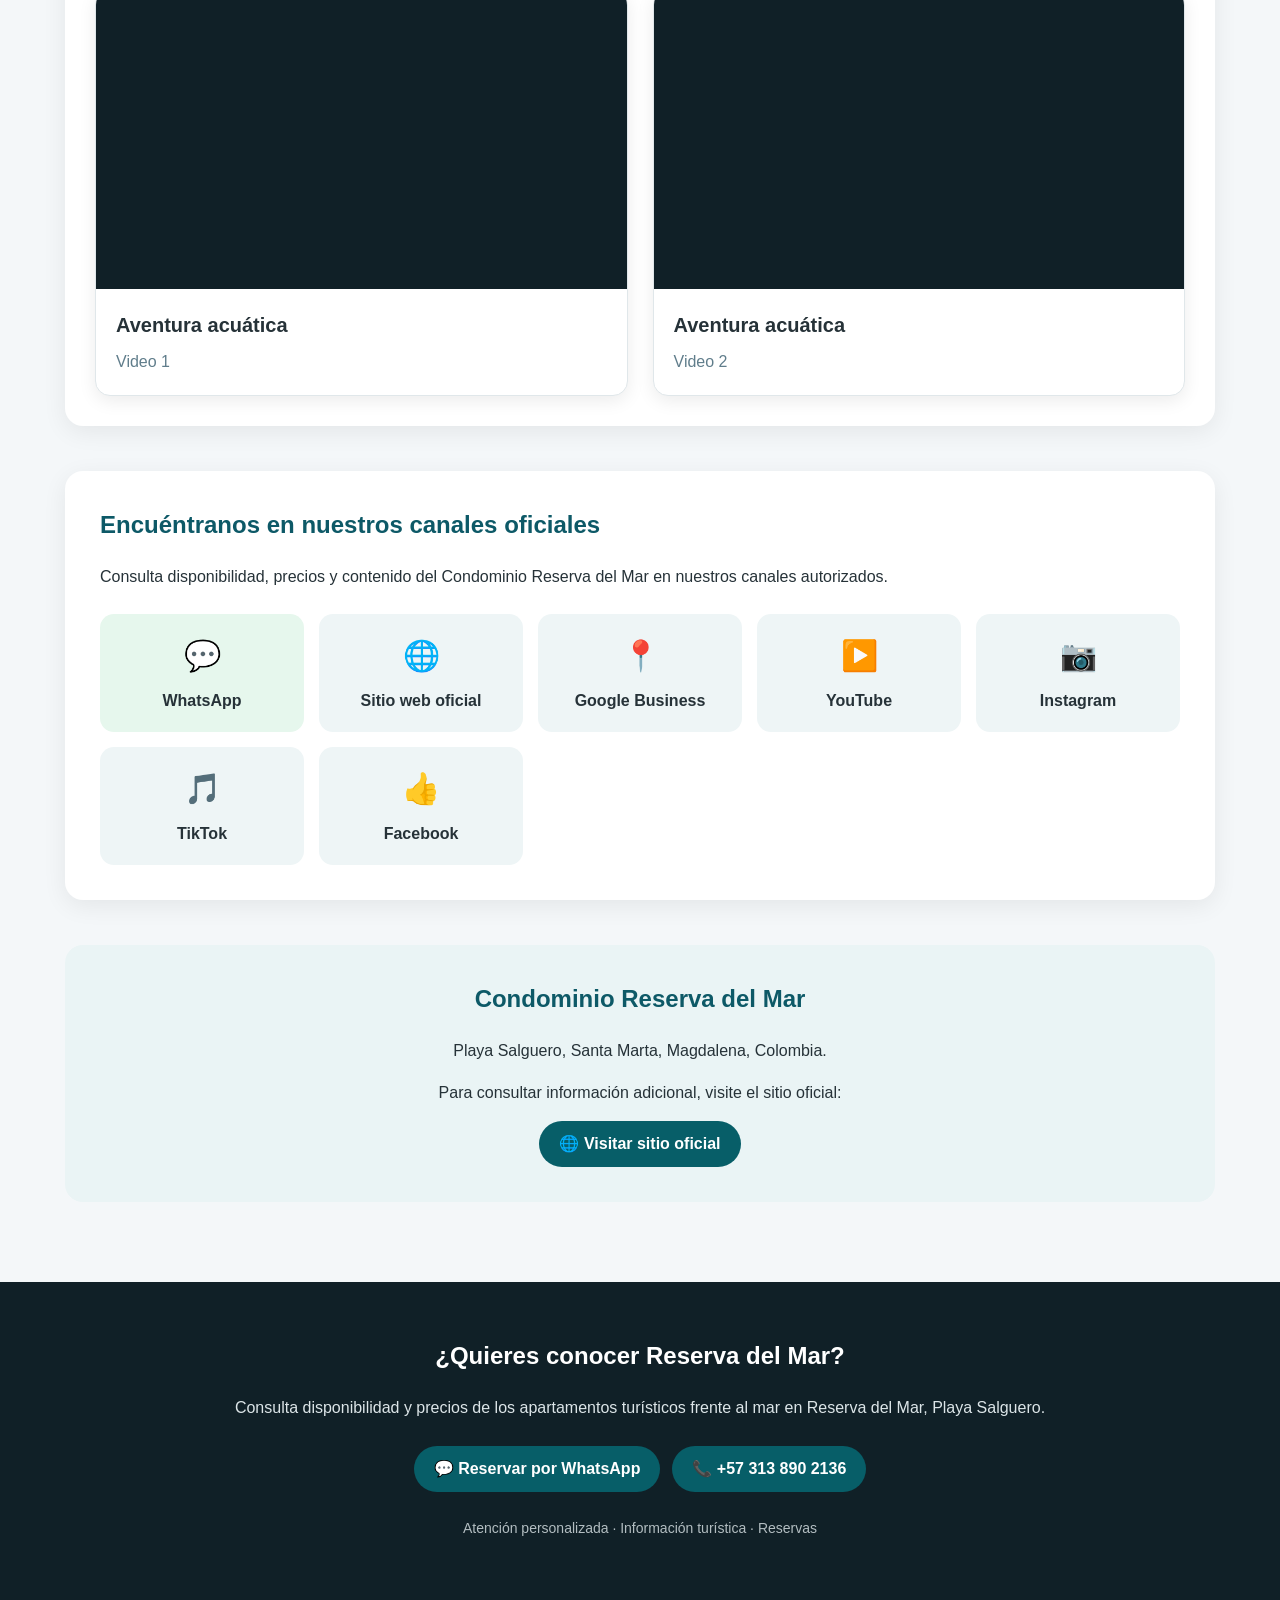
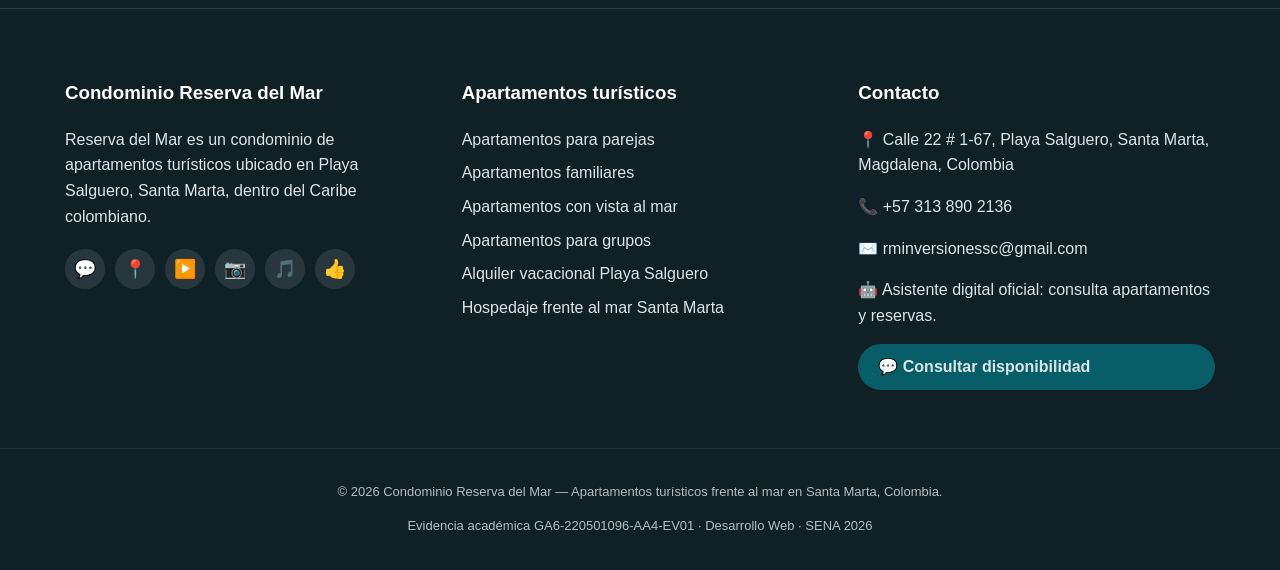
==== commit 7479256a: "Update index.html" ====
--- a/index.html
+++ b/index.html
@@ -20,19 +20,17 @@
 
     <title>Preguntas frecuentes | Condominio Reserva del Mar</title>
 
-    <!-- =========================================================
-         CSS LOCAL
-         Compatible con GitHub Pages y servidor Flask
-         ========================================================= -->
+    <!-- CSS LOCAL - GITHUB PAGES -->
     <link rel="stylesheet" href="static/css/style.css">
 </head>
 
 <body>
 
-    <!-- =========================================================
+    <!-- =====================================================
          BARRA SUPERIOR
-         ========================================================= -->
+         ===================================================== -->
     <div class="barra-superior">
+
         <p>
             💬 ¿Buscas apartamentos frente al mar en Santa Marta?
             <a href="https://wa.me/573138902136"
@@ -41,12 +39,13 @@
                 Reserva por WhatsApp
             </a>
         </p>
+
     </div>
 
 
-    <!-- =========================================================
+    <!-- =====================================================
          ENCABEZADO
-         ========================================================= -->
+         ===================================================== -->
     <header class="encabezado">
 
         <div class="banner">
@@ -73,9 +72,6 @@
 
             </div>
 
-            <!-- =================================================
-                 LOGO LOCAL
-                 ================================================= -->
             <img
                 class="logo-banner"
                 src="static/images/logo-reserva-del-mar.jpeg"
@@ -87,15 +83,15 @@
     </header>
 
 
-    <!-- =========================================================
+    <!-- =====================================================
          CONTENIDO PRINCIPAL
-         ========================================================= -->
+         ===================================================== -->
     <main class="contenedor">
 
 
-        <!-- =====================================================
+        <!-- =================================================
              INTRODUCCIÓN
-             ===================================================== -->
+             ================================================= -->
         <section class="introduccion">
 
             <h2>
@@ -124,9 +120,9 @@
         </section>
 
 
-        <!-- =====================================================
+        <!-- =================================================
              ÍNDICE
-             ===================================================== -->
+             ================================================= -->
         <section class="indice">
 
             <h2>
@@ -206,9 +202,9 @@
         </section>
 
 
-        <!-- =====================================================
+        <!-- =================================================
              1. VIDEO OFICIAL
-             ===================================================== -->
+             ================================================= -->
         <section id="video-oficial" class="tema">
 
             <h2>
@@ -258,9 +254,9 @@
         </section>
 
 
-        <!-- =====================================================
+        <!-- =================================================
              2. EXPERIENCIAS
-             ===================================================== -->
+             ================================================= -->
         <section id="experiencias" class="tema">
 
             <h2>
@@ -310,9 +306,9 @@
         </section>
 
 
-        <!-- =====================================================
+        <!-- =================================================
              3. APARTAMENTO 1 HABITACIÓN
-             ===================================================== -->
+             ================================================= -->
         <section id="apartamento-1" class="tema">
 
             <h2>
@@ -400,9 +396,9 @@
         </section>
 
 
-        <!-- =====================================================
+        <!-- =================================================
              4. APARTAMENTO 2 HABITACIONES
-             ===================================================== -->
+             ================================================= -->
         <section id="apartamento-2" class="tema">
 
             <h2>
@@ -452,9 +448,9 @@
         </section>
 
 
-        <!-- =====================================================
+        <!-- =================================================
              5. APARTAMENTO 3 HABITACIONES
-             ===================================================== -->
+             ================================================= -->
         <section id="apartamento-3" class="tema">
 
             <h2>
@@ -542,9 +538,9 @@
         </section>
 
 
-        <!-- =====================================================
+        <!-- =================================================
              6. APARTAMENTO 4 HABITACIONES
-             ===================================================== -->
+             ================================================= -->
         <section id="apartamento-4" class="tema">
 
             <h2>
@@ -626,9 +622,9 @@
         </section>
 
 
-        <!-- =====================================================
+        <!-- =================================================
              7. PENT-HOUSE
-             ===================================================== -->
+             ================================================= -->
         <section id="penthouse" class="tema">
 
             <h2>
@@ -683,9 +679,9 @@
         </section>
 
 
-        <!-- =====================================================
+        <!-- =================================================
              8. SOL RADIANTE
-             ===================================================== -->
+             ================================================= -->
         <section id="sol-radiante" class="tema">
 
             <h2>
@@ -736,9 +732,9 @@
         </section>
 
 
-        <!-- =====================================================
+        <!-- =================================================
              9. EXPERIENCIA CARIBEÑA
-             ===================================================== -->
+             ================================================= -->
         <section id="experiencia-caribena" class="tema">
 
             <h2>
@@ -757,11 +753,11 @@
 
                     <div
                         class="video-contenedor"
-                        data-youtube-id="1iCFdHmPmH0">
-
-                        <iframe
-                            src="https://www.youtube.com/embed/1iCFdHmPmH0?rel=0"
-                            title="Experiencia caribeña - Video 1"
+                        data-youtube-id="_KM37beG0LA">
+
+                        <iframe
+                            src="https://www.youtube.com/embed/_KM37beG0LA?rel=0"
+                            title="Experiencia caribeña"
                             loading="lazy"
                             allow="accelerometer; autoplay; clipboard-write; encrypted-media; gyroscope; picture-in-picture; web-share"
                             referrerpolicy="strict-origin-when-cross-origin"
@@ -789,10 +785,10 @@
 
                     <div
                         class="video-contenedor"
-                        data-youtube-id="_KM37beG0LA">
-
-                        <iframe
-                            src="https://www.youtube.com/embed/_KM37beG0LA?rel=0"
+                        data-youtube-id="2r7CyYBTu-I">
+
+                        <iframe
+                            src="https://www.youtube.com/embed/2r7CyYBTu-I?rel=0"
                             title="Experiencia caribeña - Video 2"
                             loading="lazy"
                             allow="accelerometer; autoplay; clipboard-write; encrypted-media; gyroscope; picture-in-picture; web-share"
@@ -809,39 +805,7 @@
                         </h3>
 
                         <p>
-                            Video 2
-                        </p>
-
-                    </div>
-
-                </article>
-
-
-                <article class="video-card">
-
-                    <div
-                        class="video-contenedor"
-                        data-youtube-id="2r7CyYBTu-I">
-
-                        <iframe
-                            src="https://www.youtube.com/embed/2r7CyYBTu-I?rel=0"
-                            title="Experiencia caribeña - Video 3"
-                            loading="lazy"
-                            allow="accelerometer; autoplay; clipboard-write; encrypted-media; gyroscope; picture-in-picture; web-share"
-                            referrerpolicy="strict-origin-when-cross-origin"
-                            allowfullscreen>
-                        </iframe>
-
-                    </div>
-
-                    <div class="video-info">
-
-                        <h3>
-                            Experiencia caribeña
-                        </h3>
-
-                        <p>
-                            Video 3 ·
+                            Video 2 ·
                             <a
                                 href="https://youtube.com/shorts/2r7CyYBTu-I"
                                 target="_blank"
@@ -863,7 +827,7 @@
 
                         <iframe
                             src="https://www.youtube.com/embed/2H6zIdodgD0?rel=0"
-                            title="Experiencia caribeña - Video 4"
+                            title="Experiencia caribeña - Video 3"
                             loading="lazy"
                             allow="accelerometer; autoplay; clipboard-write; encrypted-media; gyroscope; picture-in-picture; web-share"
                             referrerpolicy="strict-origin-when-cross-origin"
@@ -879,7 +843,7 @@
                         </h3>
 
                         <p>
-                            Video 4
+                            Video 3
                         </p>
 
                     </div>
@@ -891,9 +855,9 @@
         </section>
 
 
-        <!-- =====================================================
+        <!-- =================================================
              10. PLAYAS
-             ===================================================== -->
+             ================================================= -->
         <section id="playas" class="tema">
 
             <h2>
@@ -943,9 +907,9 @@
         </section>
 
 
-        <!-- =====================================================
+        <!-- =================================================
              11. AVENTURAS ACUÁTICAS
-             ===================================================== -->
+             ================================================= -->
         <section id="aventuras" class="tema">
 
             <h2>
@@ -1028,9 +992,9 @@
         </section>
 
 
-        <!-- =====================================================
+        <!-- =================================================
              CANALES OFICIALES
-             ===================================================== -->
+             ================================================= -->
         <section class="activos-digitales">
 
             <h2>
@@ -1169,9 +1133,9 @@
         </section>
 
 
-        <!-- =====================================================
+        <!-- =================================================
              INFORMACIÓN FINAL
-             ===================================================== -->
+             ================================================= -->
         <section class="informacion-final">
 
             <h2>
@@ -1202,15 +1166,12 @@
     </main>
 
 
-    <!-- =========================================================
+    <!-- =====================================================
          FOOTER
-         ========================================================= -->
+         ===================================================== -->
     <footer class="pie-oficial">
 
 
-        <!-- =====================================================
-             CTA PRINCIPAL
-             ===================================================== -->
         <div class="pie-cta">
 
             <h2>
@@ -1253,15 +1214,12 @@
         </div>
 
 
-        <!-- =====================================================
+        <!-- =================================================
              COLUMNAS
-             ===================================================== -->
+             ================================================= -->
         <div class="pie-columnas">
 
 
-            <!-- =================================================
-                 COLUMNA 1
-                 ================================================= -->
             <div class="pie-columna">
 
                 <h3>
@@ -1281,64 +1239,47 @@
                         target="_blank"
                         rel="noopener noreferrer"
                         aria-label="WhatsApp">
-
                         💬
-
-                    </a>
-
+                    </a>
 
                     <a
                         href="https://g.co/kgs/4WkkCu9"
                         target="_blank"
                         rel="noopener noreferrer"
                         aria-label="Google Business">
-
                         📍
-
-                    </a>
-
+                    </a>
 
                     <a
                         href="https://www.youtube.com/watch?v=hIJQkULq0y8"
                         target="_blank"
                         rel="noopener noreferrer"
                         aria-label="YouTube">
-
                         ▶️
-
-                    </a>
-
+                    </a>
 
                     <a
                         href="https://www.instagram.com/reservadelmar_santamarta/"
                         target="_blank"
                         rel="noopener noreferrer"
                         aria-label="Instagram">
-
                         📷
-
-                    </a>
-
+                    </a>
 
                     <a
                         href="https://www.tiktok.com/@reservadelmarsantamarta"
                         target="_blank"
                         rel="noopener noreferrer"
                         aria-label="TikTok">
-
                         🎵
-
-                    </a>
-
+                    </a>
 
                     <a
                         href="https://www.facebook.com/profile.php?id=100090692259424"
                         target="_blank"
                         rel="noopener noreferrer"
                         aria-label="Facebook">
-
                         👍
-
                     </a>
 
                 </div>
@@ -1346,9 +1287,6 @@
             </div>
 
 
-            <!-- =================================================
-                 COLUMNA 2
-                 ================================================= -->
             <div class="pie-columna">
 
                 <h3>
@@ -1375,26 +1313,19 @@
                     href="https://reservadelmar.lovable.app/"
                     target="_blank"
                     rel="noopener noreferrer">
-
                     Alquiler vacacional Playa Salguero
-
                 </a>
 
                 <a
                     href="https://reservadelmar.lovable.app/"
                     target="_blank"
                     rel="noopener noreferrer">
-
                     Hospedaje frente al mar Santa Marta
-
-                </a>
-
-            </div>
-
-
-            <!-- =================================================
-                 COLUMNA 3
-                 ================================================= -->
+                </a>
+
+            </div>
+
+
             <div class="pie-columna">
 
                 <h3>
@@ -1434,9 +1365,9 @@
         </div>
 
 
-        <!-- =====================================================
+        <!-- =================================================
              INFORMACIÓN LEGAL
-             ===================================================== -->
+             ================================================= -->
         <div class="pie-legal">
 
             <p>
@@ -1456,9 +1387,9 @@
     </footer>
 
 
-    <!-- =========================================================
+    <!-- =====================================================
          BOTÓN FLOTANTE WHATSAPP
-         ========================================================= -->
+         ===================================================== -->
     <a
         class="whatsapp-flotante"
         href="https://wa.me/573138902136"
@@ -1471,11 +1402,12 @@
     </a>
 
 
-    <!-- =========================================================
+    <!-- =====================================================
          JAVASCRIPT LOCAL
-         IMPORTANTE: SIN url_for()
-         ========================================================= -->
-    <script src="static/js/app.js"></script>
+         IMPORTANTE:
+         EL ARCHIVO REAL EN GITHUB ES script.js
+         ===================================================== -->
+    <script src="static/js/script.js"></script>
 
 </body>
 
--- a/static/css/style.css
+++ b/static/css/style.css
@@ -0,0 +1,946 @@
+/* ============================================================
+   CONFIGURACIÓN GENERAL
+   ============================================================ */
+
+* {
+    box-sizing: border-box;
+}
+
+html {
+    scroll-behavior: smooth;
+}
+
+body {
+    margin: 0;
+    padding: 0;
+
+    font-family:
+        Arial,
+        Helvetica,
+        sans-serif;
+
+    line-height: 1.6;
+
+    background: #f4f7f9;
+
+    color: #263238;
+}
+
+
+/* ============================================================
+   BARRA SUPERIOR
+   ============================================================ */
+
+.barra-superior {
+    width: 100%;
+
+    padding: 10px 20px;
+
+    background: #102027;
+
+    color: #ffffff;
+
+    text-align: center;
+
+    font-size: 14px;
+}
+
+.barra-superior p {
+    margin: 0;
+}
+
+.barra-superior a {
+    color: #ffffff;
+
+    font-weight: bold;
+
+    text-decoration: underline;
+}
+
+.barra-superior a:hover {
+    text-decoration: none;
+}
+
+
+/* ============================================================
+   BANNER
+   ============================================================ */
+
+.encabezado {
+    width: 100%;
+}
+
+.banner {
+    position: relative;
+
+    width: 100%;
+
+    min-height: 430px;
+
+    overflow: hidden;
+
+    display: flex;
+
+    align-items: center;
+
+    justify-content: center;
+}
+
+.banner-image {
+    position: absolute;
+
+    inset: 0;
+
+    width: 100%;
+
+    height: 100%;
+
+    object-fit: cover;
+}
+
+.banner::after {
+    content: "";
+
+    position: absolute;
+
+    inset: 0;
+
+    background:
+        linear-gradient(
+            90deg,
+            rgba(0, 0, 0, 0.72),
+            rgba(0, 0, 0, 0.35),
+            rgba(0, 0, 0, 0.18)
+        );
+}
+
+.banner-contenido {
+    position: relative;
+
+    z-index: 2;
+
+    width: min(1100px, 90%);
+
+    color: #ffffff;
+
+    text-align: left;
+
+    padding: 60px 20px;
+}
+
+.etiqueta {
+    display: inline-block;
+
+    margin: 0 0 15px;
+
+    padding: 7px 14px;
+
+    border-radius: 20px;
+
+    background: rgba(255, 255, 255, 0.18);
+
+    font-size: 13px;
+
+    font-weight: bold;
+
+    letter-spacing: 1px;
+}
+
+.banner h1 {
+    max-width: 800px;
+
+    margin: 0;
+
+    font-size: clamp(32px, 5vw, 58px);
+
+    line-height: 1.1;
+}
+
+.subtitulo {
+    margin-top: 20px;
+
+    font-size: 20px;
+
+    font-weight: 500;
+}
+
+.logo-banner {
+    position: absolute;
+
+    z-index: 3;
+
+    top: 25px;
+
+    right: 30px;
+
+    width: 110px;
+
+    height: 110px;
+
+    object-fit: cover;
+
+    border-radius: 50%;
+
+    border: 4px solid #ffffff;
+
+    box-shadow:
+        0 5px 20px rgba(0, 0, 0, 0.3);
+}
+
+
+/* ============================================================
+   CONTENEDOR
+   ============================================================ */
+
+.contenedor {
+    width: min(1150px, 92%);
+
+    margin: 0 auto;
+
+    padding: 40px 0;
+}
+
+
+/* ============================================================
+   INTRODUCCIÓN
+   ============================================================ */
+
+.introduccion {
+    padding: 30px;
+
+    margin-bottom: 30px;
+
+    background: #ffffff;
+
+    border-radius: 16px;
+
+    box-shadow:
+        0 5px 20px rgba(0, 0, 0, 0.07);
+}
+
+.introduccion h2 {
+    margin-top: 0;
+
+    color: #0d5967;
+}
+
+
+/* ============================================================
+   ÍNDICE
+   ============================================================ */
+
+.indice {
+    padding: 30px;
+
+    margin-bottom: 40px;
+
+    background: #ffffff;
+
+    border-radius: 16px;
+
+    box-shadow:
+        0 5px 20px rgba(0, 0, 0, 0.07);
+}
+
+.indice h2 {
+    margin-top: 0;
+
+    color: #0d5967;
+}
+
+.indice ol {
+    margin: 0;
+
+    padding-left: 25px;
+}
+
+.indice li {
+    margin: 8px 0;
+}
+
+.indice a {
+    color: #075e68;
+
+    font-weight: 600;
+
+    text-decoration: none;
+}
+
+.indice a:hover {
+    text-decoration: underline;
+}
+
+
+/* ============================================================
+   TEMAS
+   ============================================================ */
+
+.tema {
+    margin-bottom: 45px;
+
+    padding: 30px;
+
+    background: #ffffff;
+
+    border-radius: 18px;
+
+    box-shadow:
+        0 6px 24px rgba(0, 0, 0, 0.07);
+}
+
+.tema h2 {
+    margin-top: 0;
+
+    color: #0d5967;
+
+    font-size: 28px;
+}
+
+.tema > p {
+    color: #546e7a;
+}
+
+
+/* ============================================================
+   GALERÍA DE VIDEOS
+   ============================================================ */
+
+.galeria-videos {
+    display: grid;
+
+    grid-template-columns:
+        repeat(auto-fit, minmax(300px, 1fr));
+
+    gap: 25px;
+
+    margin-top: 25px;
+}
+
+
+/* ============================================================
+   TARJETA DE VIDEO
+   ============================================================ */
+
+.video-card {
+    overflow: hidden;
+
+    background: #ffffff;
+
+    border-radius: 15px;
+
+    border: 1px solid #e0e7ea;
+
+    box-shadow:
+        0 5px 18px rgba(0, 0, 0, 0.08);
+
+    transition:
+        transform 0.2s ease,
+        box-shadow 0.2s ease;
+}
+
+.video-card:hover {
+    transform: translateY(-3px);
+
+    box-shadow:
+        0 10px 25px rgba(0, 0, 0, 0.13);
+}
+
+
+/* ============================================================
+   CONTENEDOR DEL VIDEO
+   ============================================================ */
+
+.video-contenedor {
+    position: relative;
+
+    width: 100%;
+
+    aspect-ratio: 16 / 9;
+
+    overflow: hidden;
+
+    background: #102027;
+}
+
+.video-contenedor iframe {
+    display: block;
+
+    width: 100%;
+
+    height: 100%;
+
+    border: 0;
+}
+
+
+/* ============================================================
+   MINIATURA DE YOUTUBE
+   ============================================================ */
+
+a.video-contenedor.miniatura-video {
+    display: block;
+
+    position: relative;
+
+    color: #ffffff;
+
+    text-decoration: none;
+
+    cursor: pointer;
+}
+
+.miniatura-video img {
+    display: block;
+
+    width: 100%;
+
+    height: 100%;
+
+    object-fit: cover;
+
+    transition:
+        transform 0.3s ease,
+        filter 0.3s ease;
+}
+
+.miniatura-video:hover img {
+    transform: scale(1.04);
+
+    filter: brightness(0.75);
+}
+
+.miniatura-capa {
+    position: absolute;
+
+    inset: 0;
+
+    display: flex;
+
+    flex-direction: column;
+
+    align-items: center;
+
+    justify-content: center;
+
+    gap: 10px;
+
+    background:
+        rgba(0, 0, 0, 0.15);
+
+    transition:
+        background 0.2s ease;
+}
+
+.miniatura-video:hover .miniatura-capa {
+    background:
+        rgba(0, 0, 0, 0.32);
+}
+
+.reproducir-icono {
+    width: 65px;
+
+    height: 65px;
+
+    display: flex;
+
+    align-items: center;
+
+    justify-content: center;
+
+    padding-left: 4px;
+
+    border-radius: 50%;
+
+    background: rgba(220, 0, 0, 0.92);
+
+    color: #ffffff;
+
+    font-size: 27px;
+
+    box-shadow:
+        0 5px 18px rgba(0, 0, 0, 0.35);
+}
+
+.texto-miniatura {
+    padding: 7px 14px;
+
+    border-radius: 20px;
+
+    background: rgba(0, 0, 0, 0.7);
+
+    font-size: 14px;
+
+    font-weight: bold;
+}
+
+
+/* ============================================================
+   INFORMACIÓN DEL VIDEO
+   ============================================================ */
+
+.video-info {
+    padding: 20px;
+}
+
+.video-info h3 {
+    margin: 0 0 8px;
+
+    color: #263238;
+
+    font-size: 20px;
+}
+
+.video-info p {
+    margin: 0;
+
+    color: #607d8b;
+}
+
+.video-info a {
+    color: #075e68;
+
+    font-weight: bold;
+
+    text-decoration: none;
+}
+
+.video-info a:hover {
+    text-decoration: underline;
+}
+
+
+/* ============================================================
+   ACTIVOS DIGITALES
+   ============================================================ */
+
+.activos-digitales {
+    margin: 45px 0;
+
+    padding: 35px;
+
+    background: #ffffff;
+
+    border-radius: 18px;
+
+    box-shadow:
+        0 6px 24px rgba(0, 0, 0, 0.07);
+}
+
+.activos-digitales h2 {
+    margin-top: 0;
+
+    color: #0d5967;
+}
+
+.grid-activos {
+    display: grid;
+
+    grid-template-columns:
+        repeat(auto-fit, minmax(180px, 1fr));
+
+    gap: 15px;
+
+    margin-top: 25px;
+}
+
+.activo {
+    min-height: 100px;
+
+    padding: 18px;
+
+    display: flex;
+
+    flex-direction: column;
+
+    align-items: center;
+
+    justify-content: center;
+
+    gap: 8px;
+
+    border-radius: 14px;
+
+    background: #eef5f6;
+
+    color: #263238;
+
+    text-align: center;
+
+    text-decoration: none;
+
+    font-weight: bold;
+
+    transition:
+        transform 0.2s ease,
+        background 0.2s ease;
+}
+
+.activo:hover {
+    transform: translateY(-3px);
+
+    background: #dcecef;
+}
+
+.activo.whatsapp {
+    background: #e6f7ed;
+}
+
+.activo-icono {
+    font-size: 30px;
+}
+
+
+/* ============================================================
+   INFORMACIÓN FINAL
+   ============================================================ */
+
+.informacion-final {
+    padding: 35px;
+
+    margin-bottom: 40px;
+
+    background: #eaf4f5;
+
+    border-radius: 18px;
+
+    text-align: center;
+}
+
+.informacion-final h2 {
+    margin-top: 0;
+
+    color: #0d5967;
+}
+
+
+/* ============================================================
+   BOTONES
+   ============================================================ */
+
+.boton-sitio,
+.boton-video {
+    display: inline-flex;
+
+    align-items: center;
+
+    justify-content: center;
+
+    gap: 8px;
+
+    min-height: 46px;
+
+    padding: 10px 20px;
+
+    border-radius: 25px;
+
+    color: #ffffff;
+
+    background: #075e68;
+
+    text-decoration: none;
+
+    font-weight: bold;
+
+    transition:
+        transform 0.2s ease,
+        background 0.2s ease;
+}
+
+.boton-sitio:hover,
+.boton-video:hover {
+    transform: translateY(-2px);
+
+    background: #043f47;
+}
+
+
+/* ============================================================
+   FOOTER
+   ============================================================ */
+
+.pie-oficial {
+    background: #102027;
+
+    color: #dce5e8;
+}
+
+.pie-cta {
+    padding: 55px 20px;
+
+    text-align: center;
+
+    border-bottom:
+        1px solid rgba(255, 255, 255, 0.12);
+}
+
+.pie-cta h2 {
+    margin-top: 0;
+
+    color: #ffffff;
+}
+
+.pie-cta-botones {
+    display: flex;
+
+    flex-wrap: wrap;
+
+    justify-content: center;
+
+    gap: 12px;
+
+    margin: 25px 0;
+}
+
+.pie-cta-nota {
+    font-size: 14px;
+
+    opacity: 0.8;
+}
+
+.pie-columnas {
+    width: min(1150px, 92%);
+
+    margin: 0 auto;
+
+    padding: 50px 0;
+
+    display: grid;
+
+    grid-template-columns:
+        repeat(3, 1fr);
+
+    gap: 40px;
+}
+
+.pie-columna h3 {
+    color: #ffffff;
+}
+
+.pie-columna a {
+    display: block;
+
+    margin: 8px 0;
+
+    color: #dce5e8;
+
+    text-decoration: none;
+}
+
+.pie-columna a:hover {
+    color: #ffffff;
+
+    text-decoration: underline;
+}
+
+.pie-redes {
+    display: flex;
+
+    flex-wrap: wrap;
+
+    gap: 10px;
+
+    margin-top: 20px;
+}
+
+.pie-redes a {
+    width: 40px;
+
+    height: 40px;
+
+    display: flex;
+
+    align-items: center;
+
+    justify-content: center;
+
+    margin: 0;
+
+    border-radius: 50%;
+
+    background: rgba(255, 255, 255, 0.1);
+
+    text-decoration: none;
+
+    font-size: 18px;
+}
+
+.pie-redes a:hover {
+    background: rgba(255, 255, 255, 0.2);
+
+    text-decoration: none;
+}
+
+.pie-legal {
+    padding: 20px;
+
+    border-top:
+        1px solid rgba(255, 255, 255, 0.1);
+
+    text-align: center;
+
+    font-size: 13px;
+
+    opacity: 0.8;
+}
+
+
+/* ============================================================
+   WHATSAPP FLOTANTE
+   ============================================================ */
+
+.whatsapp-flotante {
+    position: fixed;
+
+    z-index: 1000;
+
+    right: 22px;
+
+    bottom: 22px;
+
+    width: 60px;
+
+    height: 60px;
+
+    display: flex;
+
+    align-items: center;
+
+    justify-content: center;
+
+    border-radius: 50%;
+
+    background: #25d366;
+
+    color: #ffffff;
+
+    text-decoration: none;
+
+    font-size: 30px;
+
+    box-shadow:
+        0 5px 20px rgba(0, 0, 0, 0.25);
+
+    transition:
+        transform 0.2s ease;
+}
+
+.whatsapp-flotante:hover {
+    transform: scale(1.08);
+}
+
+
+/* ============================================================
+   RESPONSIVE
+   ============================================================ */
+
+@media (max-width: 800px) {
+
+    .banner {
+        min-height: 480px;
+    }
+
+    .banner-contenido {
+        padding:
+            80px 20px 40px;
+    }
+
+    .logo-banner {
+        width: 80px;
+
+        height: 80px;
+
+        top: 18px;
+
+        right: 18px;
+    }
+
+    .banner h1 {
+        font-size: 36px;
+    }
+
+    .subtitulo {
+        font-size: 17px;
+    }
+
+    .pie-columnas {
+        grid-template-columns: 1fr;
+    }
+
+}
+
+
+@media (max-width: 550px) {
+
+    .barra-superior {
+        font-size: 13px;
+
+        padding: 9px 12px;
+    }
+
+    .contenedor {
+        width: 94%;
+
+        padding-top: 25px;
+    }
+
+    .tema,
+    .introduccion,
+    .indice,
+    .activos-digitales {
+        padding: 22px;
+    }
+
+    .banner {
+        min-height: 500px;
+    }
+
+    .banner-contenido {
+        width: 94%;
+    }
+
+    .banner h1 {
+        font-size: 31px;
+    }
+
+    .galeria-videos {
+        grid-template-columns: 1fr;
+    }
+
+    .grid-activos {
+        grid-template-columns: 1fr 1fr;
+    }
+
+    .pie-cta-botones {
+        flex-direction: column;
+    }
+
+    .pie-cta-botones a {
+        width: 100%;
+    }
+
+    .whatsapp-flotante {
+        width: 54px;
+
+        height: 54px;
+
+        right: 15px;
+
+        bottom: 15px;
+
+        font-size: 27px;
+    }
+
+}
+
+
+@media (max-width: 380px) {
+
+    .grid-activos {
+        grid-template-columns: 1fr;
+    }
+
+    .banner h1 {
+        font-size: 28px;
+    }
+
+}
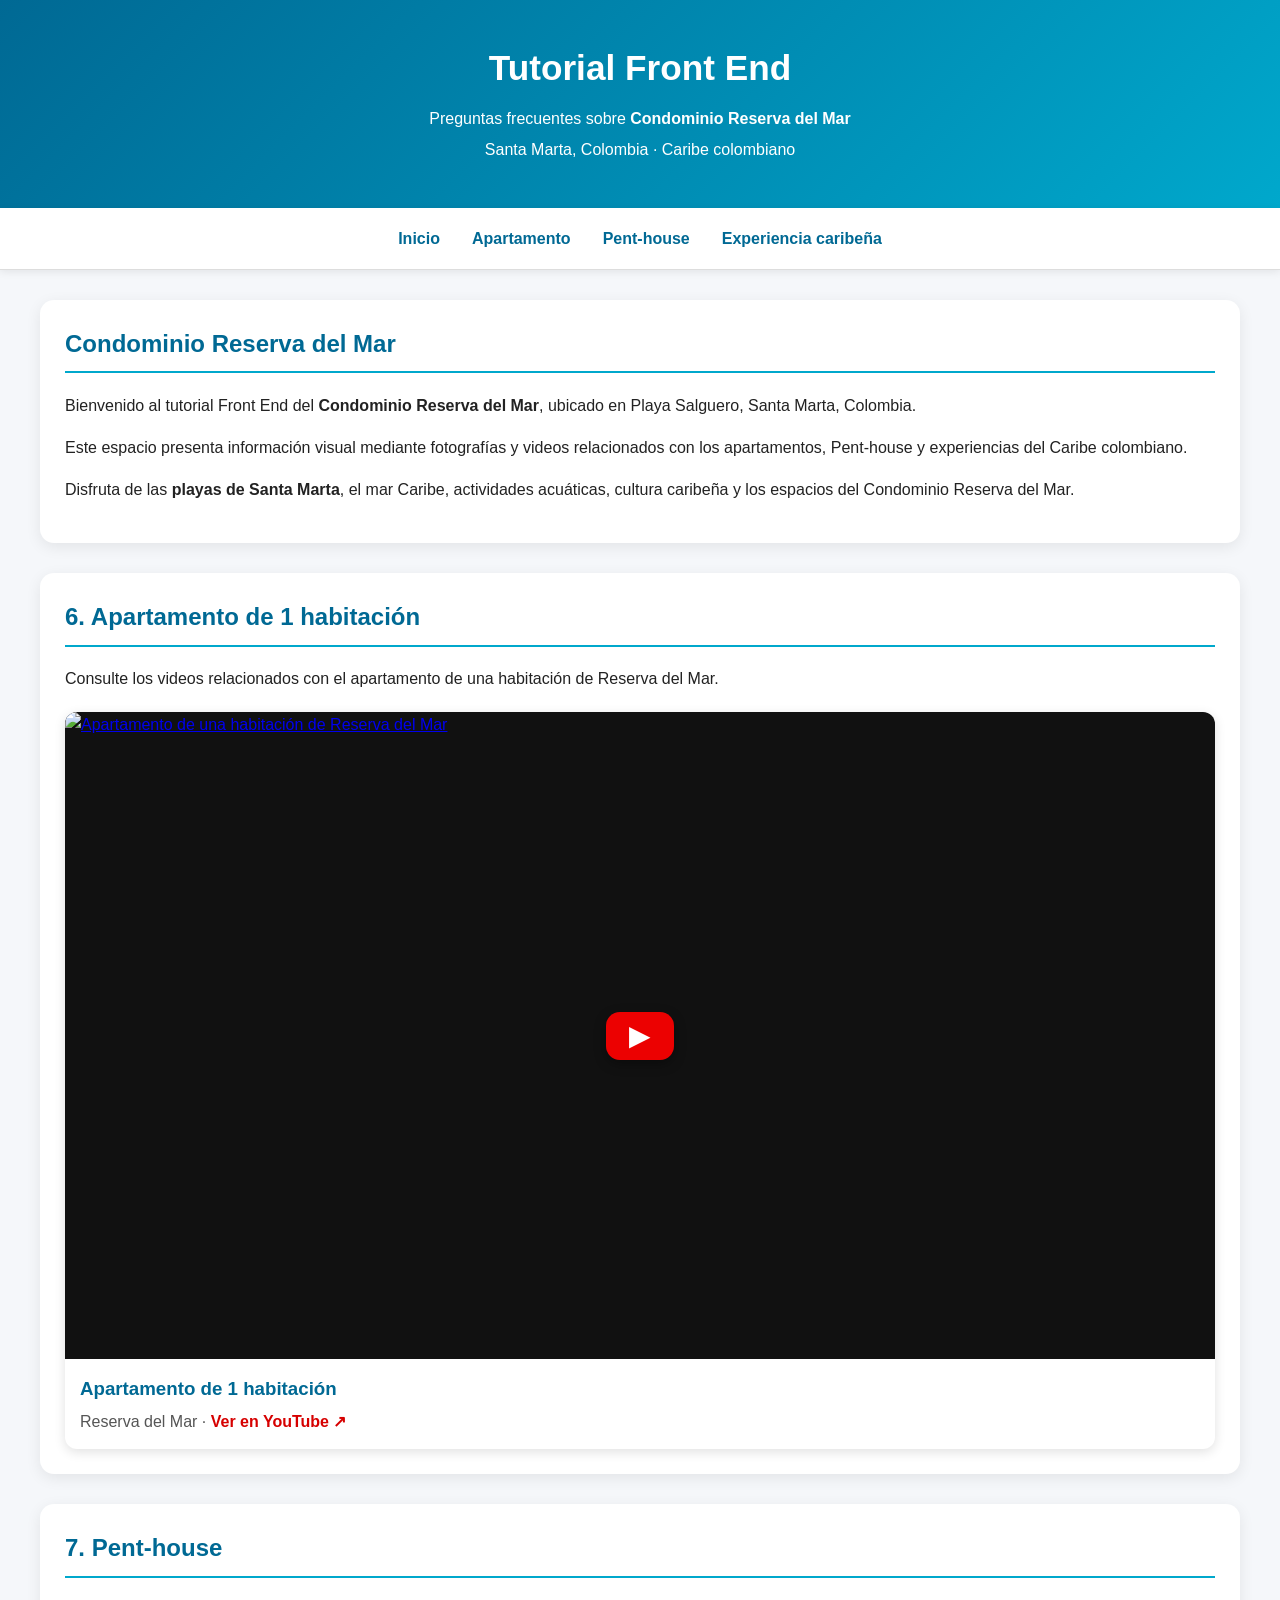
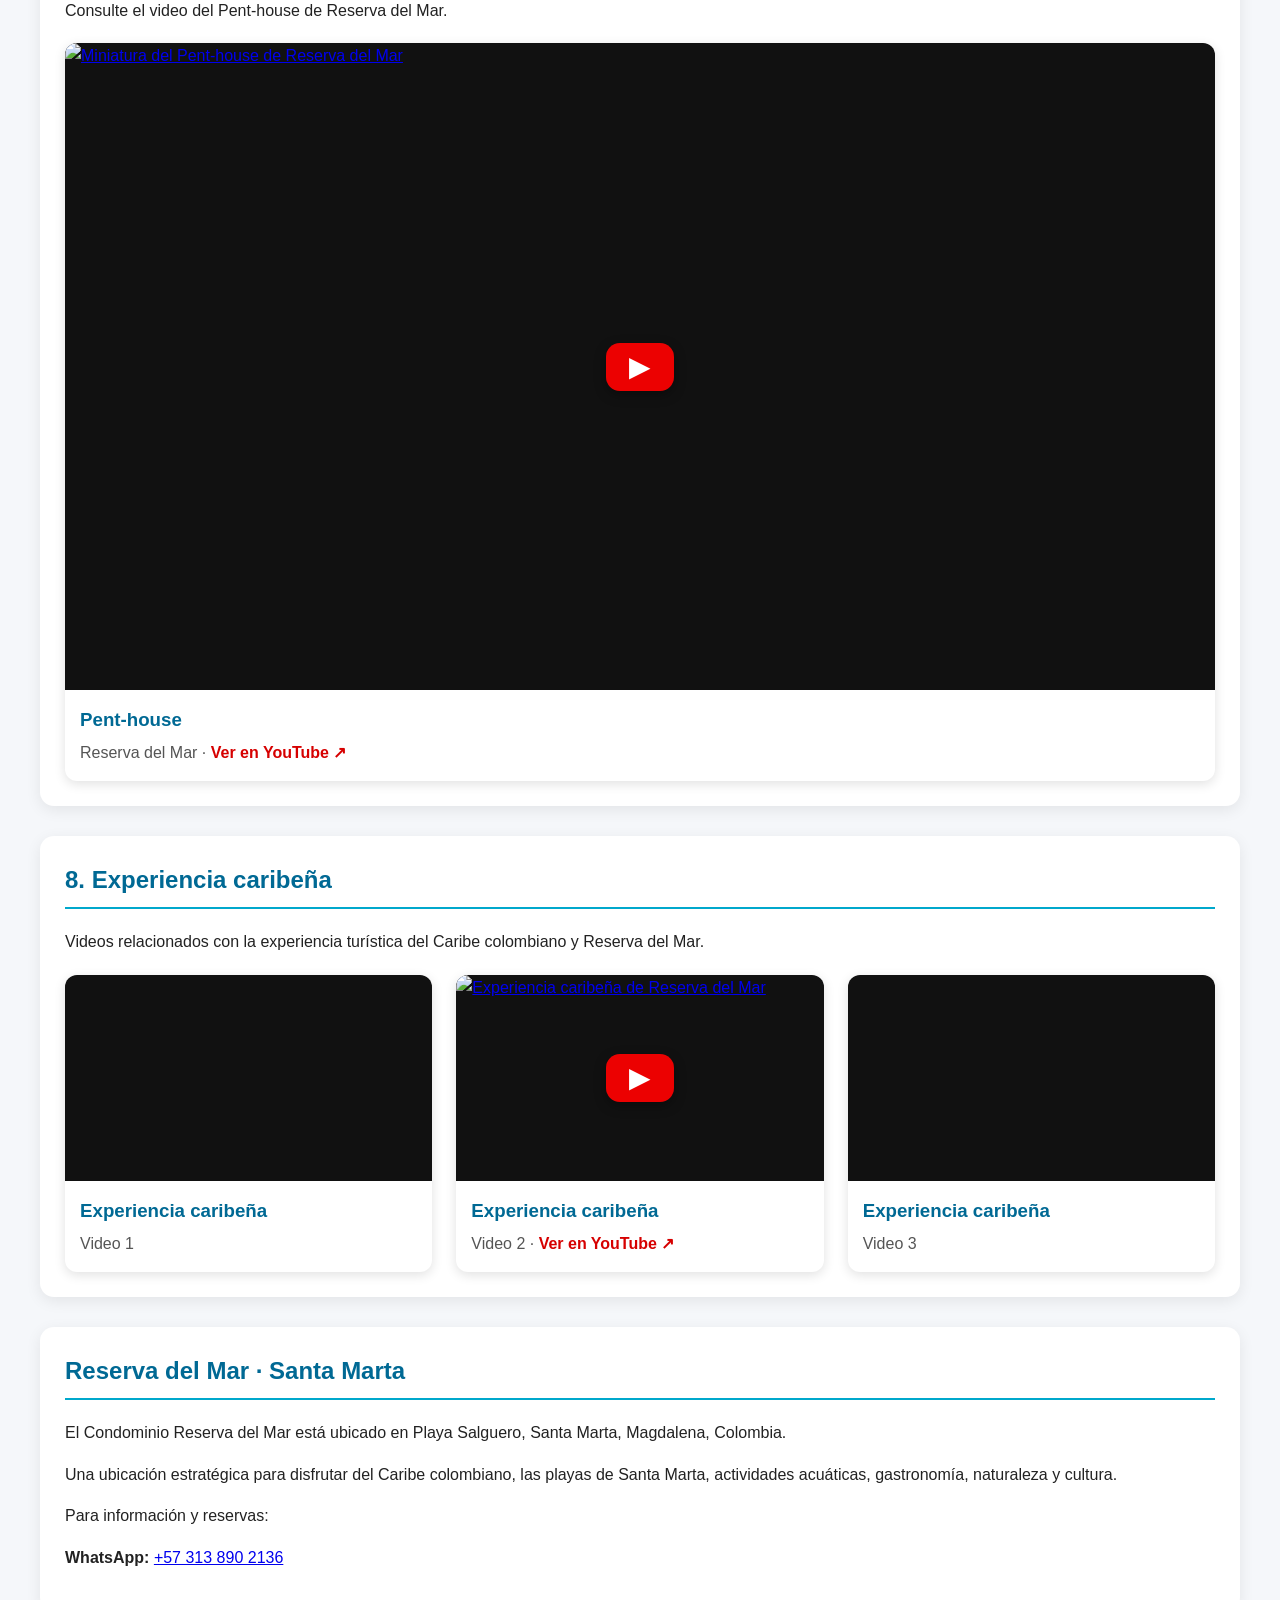
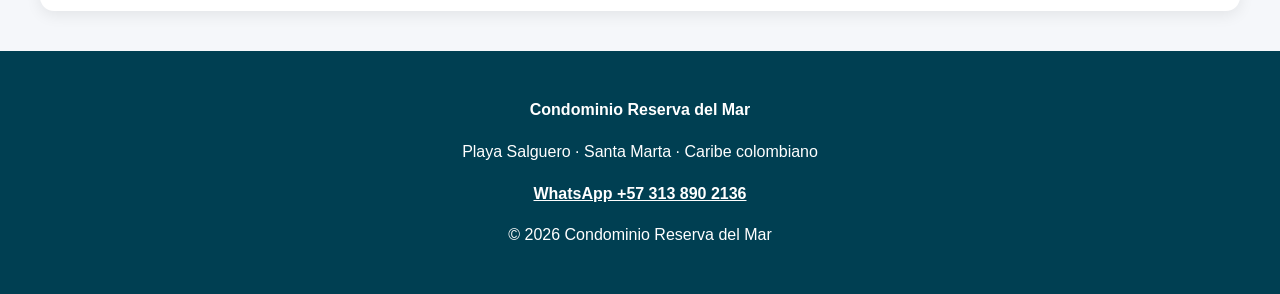
==== commit 9b54a26b: "Update index.html" ====
--- a/index.html
+++ b/index.html
@@ -1,1414 +1,836 @@
 <!DOCTYPE html>
 <html lang="es">
-
 <head>
+
     <meta charset="UTF-8">
 
-    <meta name="viewport" content="width=device-width, initial-scale=1.0">
-
-    <meta name="description"
-        content="Preguntas frecuentes, videos y experiencias del Condominio Reserva del Mar en Playa Salguero, Santa Marta, Caribe colombiano.">
-
-    <meta name="keywords"
-        content="Condominio Reserva del Mar, Santa Marta, Caribe colombiano, playas de Santa Marta, apartamentos frente al mar, Playa Salguero, turismo Santa Marta">
-
-    <meta name="author" content="Carlos Augusto Suárez Rodríguez">
-
-    <meta name="robots" content="index, follow">
-
-    <meta name="theme-color" content="#0b3d5c">
-
-    <title>Preguntas frecuentes | Condominio Reserva del Mar</title>
-
-    <!-- CSS LOCAL - GITHUB PAGES -->
-    <link rel="stylesheet" href="static/css/style.css">
+    <meta
+        name="viewport"
+        content="width=device-width, initial-scale=1.0">
+
+    <meta
+        name="description"
+        content="Tutorial Front End del Condominio Reserva del Mar en Santa Marta, Colombia. Apartamentos, Pent-house, experiencias caribeñas y videos turísticos.">
+
+    <meta
+        name="keywords"
+        content="Condominio Reserva del Mar, Santa Marta, Caribe colombiano, playas de Santa Marta, apartamentos turísticos, Pent-house, tutorial Front End">
+
+    <title>
+        Tutorial Front End · Condominio Reserva del Mar
+    </title>
+
+    <style>
+
+        * {
+            box-sizing: border-box;
+        }
+
+        html {
+            scroll-behavior: smooth;
+        }
+
+        body {
+            margin: 0;
+            font-family:
+                Arial,
+                Helvetica,
+                sans-serif;
+            background: #f5f7fa;
+            color: #222;
+            line-height: 1.6;
+        }
+
+        header {
+            background:
+                linear-gradient(
+                    135deg,
+                    #006994,
+                    #00a8cc
+                );
+            color: white;
+            padding: 40px 20px;
+            text-align: center;
+        }
+
+        header h1 {
+            margin: 0 0 10px;
+            font-size: 2.2rem;
+        }
+
+        header p {
+            margin: 5px auto;
+            max-width: 900px;
+        }
+
+        nav {
+            background: #ffffff;
+            border-bottom: 1px solid #ddd;
+            position: sticky;
+            top: 0;
+            z-index: 1000;
+            box-shadow: 0 2px 8px rgba(0,0,0,0.08);
+        }
+
+        nav ul {
+            margin: 0;
+            padding: 10px 15px;
+            list-style: none;
+            display: flex;
+            flex-wrap: wrap;
+            justify-content: center;
+            gap: 8px;
+        }
+
+        nav a {
+            display: block;
+            padding: 8px 12px;
+            color: #006994;
+            text-decoration: none;
+            font-weight: bold;
+            border-radius: 6px;
+        }
+
+        nav a:hover {
+            background: #e8f6fa;
+        }
+
+        main {
+            width: min(1200px, 94%);
+            margin: 30px auto;
+        }
+
+        .tema {
+            background: white;
+            margin-bottom: 30px;
+            padding: 25px;
+            border-radius: 14px;
+            box-shadow:
+                0 4px 15px rgba(0,0,0,0.08);
+        }
+
+        .tema h2 {
+            color: #006994;
+            margin-top: 0;
+            border-bottom: 2px solid #00a8cc;
+            padding-bottom: 8px;
+        }
+
+        .galeria-videos {
+            display: grid;
+            grid-template-columns:
+                repeat(
+                    auto-fit,
+                    minmax(280px, 1fr)
+                );
+            gap: 24px;
+            margin-top: 20px;
+        }
+
+        .video-card {
+            background: #fff;
+            border-radius: 12px;
+            overflow: hidden;
+            box-shadow:
+                0 3px 12px rgba(0,0,0,0.12);
+        }
+
+        .video-contenedor {
+            width: 100%;
+            aspect-ratio: 16 / 9;
+            background: #111;
+            overflow: hidden;
+            position: relative;
+        }
+
+        .video-contenedor iframe {
+            width: 100%;
+            height: 100%;
+            border: 0;
+            display: block;
+        }
+
+        .video-contenedor img {
+            display: block;
+            width: 100%;
+            height: 100%;
+            object-fit: cover;
+        }
+
+        .video-info {
+            padding: 15px;
+        }
+
+        .video-info h3 {
+            margin:
+                0 0 5px;
+            color: #006994;
+        }
+
+        .video-info p {
+            margin: 0;
+            color: #555;
+        }
+
+        .video-info a {
+            color: #d60000;
+            font-weight: bold;
+            text-decoration: none;
+        }
+
+        .video-info a:hover {
+            text-decoration: underline;
+        }
+
+        .youtube-link {
+            position: absolute;
+            top: 50%;
+            left: 50%;
+            transform:
+                translate(-50%, -50%);
+            width: 68px;
+            height: 48px;
+            background:
+                rgba(255, 0, 0, 0.92);
+            border-radius: 14px;
+            display: flex;
+            align-items: center;
+            justify-content: center;
+            color: #fff;
+            font-size: 28px;
+            line-height: 1;
+            box-shadow:
+                0 4px 12px rgba(0,0,0,0.35);
+            transition:
+                transform 0.2s ease,
+                background 0.2s ease;
+        }
+
+        .youtube-link:hover {
+            transform:
+                translate(-50%, -50%)
+                scale(1.08);
+            background:
+                rgba(255, 0, 0, 1);
+        }
+
+        .imagen-principal {
+            width: 100%;
+            max-width: 1000px;
+            display: block;
+            margin: 20px auto;
+            border-radius: 12px;
+        }
+
+        footer {
+            margin-top: 40px;
+            padding: 30px 20px;
+            background: #003f52;
+            color: white;
+            text-align: center;
+        }
+
+        footer a {
+            color: white;
+            font-weight: bold;
+        }
+
+        @media (max-width: 700px) {
+
+            header h1 {
+                font-size: 1.7rem;
+            }
+
+            .tema {
+                padding: 18px;
+            }
+
+            nav ul {
+                justify-content: flex-start;
+                overflow-x: auto;
+                flex-wrap: nowrap;
+            }
+
+        }
+
+    </style>
+
 </head>
 
 <body>
 
+<header>
+
+    <h1>
+        Tutorial Front End
+    </h1>
+
+    <p>
+        Preguntas frecuentes sobre
+        <strong>Condominio Reserva del Mar</strong>
+    </p>
+
+    <p>
+        Santa Marta, Colombia · Caribe colombiano
+    </p>
+
+</header>
+
+
+<nav>
+
+    <ul>
+
+        <li>
+            <a href="#inicio">
+                Inicio
+            </a>
+        </li>
+
+        <li>
+            <a href="#apartamento">
+                Apartamento
+            </a>
+        </li>
+
+        <li>
+            <a href="#penthouse">
+                Pent-house
+            </a>
+        </li>
+
+        <li>
+            <a href="#experiencia-caribena">
+                Experiencia caribeña
+            </a>
+        </li>
+
+    </ul>
+
+</nav>
+
+
+<main id="inicio">
+
     <!-- =====================================================
-         BARRA SUPERIOR
+         INTRODUCCIÓN
          ===================================================== -->
-    <div class="barra-superior">
-
-        <p>
-            💬 ¿Buscas apartamentos frente al mar en Santa Marta?
-            <a href="https://wa.me/573138902136"
-               target="_blank"
-               rel="noopener noreferrer">
-                Reserva por WhatsApp
-            </a>
-        </p>
-
-    </div>
+
+    <section class="tema">
+
+        <h2>
+            Condominio Reserva del Mar
+        </h2>
+
+        <p>
+            Bienvenido al tutorial Front End del
+            <strong>Condominio Reserva del Mar</strong>,
+            ubicado en Playa Salguero, Santa Marta,
+            Colombia.
+        </p>
+
+        <p>
+            Este espacio presenta información visual
+            mediante fotografías y videos relacionados
+            con los apartamentos, Pent-house y
+            experiencias del Caribe colombiano.
+        </p>
+
+        <p>
+            Disfruta de las
+            <strong>playas de Santa Marta</strong>,
+            el mar Caribe, actividades acuáticas,
+            cultura caribeña y los espacios del
+            Condominio Reserva del Mar.
+        </p>
+
+    </section>
 
 
     <!-- =====================================================
-         ENCABEZADO
+         APARTAMENTO
          ===================================================== -->
-    <header class="encabezado">
-
-        <div class="banner">
-
-            <img
-                class="banner-image"
-                src="https://reservadelmar.lovable.app/lovable-uploads/1155e6d3-ff24-46cc-980d-280cfe4f4b35.webp"
-                alt="Condominio Reserva del Mar en Santa Marta, Colombia"
-                loading="eager">
-
-            <div class="banner-contenido">
-
-                <p class="etiqueta">
-                    TUTORIAL FRONT END
-                </p>
-
-                <h1>
-                    Preguntas frecuentes sobre el Condominio Reserva del Mar
-                </h1>
-
-                <p class="subtitulo">
-                    Santa Marta, Colombia · Caribe colombiano
-                </p>
-
-            </div>
-
-            <img
-                class="logo-banner"
-                src="static/images/logo-reserva-del-mar.jpeg"
-                alt="Logo Condominio Reserva del Mar"
-                loading="eager">
+
+    <section
+        id="apartamento"
+        class="tema">
+
+        <h2>
+            6. Apartamento de 1 habitación
+        </h2>
+
+        <p>
+            Consulte los videos relacionados con el
+            apartamento de una habitación de
+            Reserva del Mar.
+        </p>
+
+
+        <div class="galeria-videos">
+
+
+            <!-- =============================================
+                 APARTAMENTO · VIDEO 1
+                 Miniatura porque el iframe puede presentar
+                 restricciones de reproducción.
+                 ============================================= -->
+
+            <article class="video-card">
+
+                <div
+                    class="video-contenedor"
+                    style="position:relative; overflow:hidden;">
+
+                    <a
+                        href="https://www.youtube.com/watch?v=7pTMYXZ51zs"
+                        target="_blank"
+                        rel="noopener noreferrer"
+                        aria-label="Ver video del apartamento de una habitación en YouTube"
+                        style="
+                            display:block;
+                            position:relative;
+                            width:100%;
+                            height:100%;
+                        ">
+
+                        <img
+                            src="https://img.youtube.com/vi/7pTMYXZ51zs/hqdefault.jpg"
+                            alt="Apartamento de una habitación de Reserva del Mar"
+                            loading="lazy"
+                            style="
+                                display:block;
+                                width:100%;
+                                height:100%;
+                                object-fit:cover;
+                            ">
+
+                        <span
+                            class="youtube-link"
+                            aria-hidden="true">
+
+                            ▶
+
+                        </span>
+
+                    </a>
+
+                </div>
+
+
+                <div class="video-info">
+
+                    <h3>
+                        Apartamento de 1 habitación
+                    </h3>
+
+                    <p>
+
+                        Reserva del Mar ·
+
+                        <a
+                            href="https://www.youtube.com/watch?v=7pTMYXZ51zs"
+                            target="_blank"
+                            rel="noopener noreferrer">
+
+                            Ver en YouTube ↗
+
+                        </a>
+
+                    </p>
+
+                </div>
+
+            </article>
+
 
         </div>
 
-    </header>
+    </section>
 
 
     <!-- =====================================================
-         CONTENIDO PRINCIPAL
+         PENT-HOUSE
          ===================================================== -->
-    <main class="contenedor">
-
-
-        <!-- =================================================
-             INTRODUCCIÓN
-             ================================================= -->
-        <section class="introduccion">
-
-            <h2>
-                Tutorial Front End
-            </h2>
-
-            <p>
-                Este tutorial presenta información organizada sobre
-                algunos de los temas y preguntas que pueden realizar
-                los clientes interesados en el Condominio Reserva del
-                Mar en Santa Marta, Colombia.
-            </p>
-
-            <p>
-                La página integra HTML, CSS y JavaScript utilizando
-                Python con Flask para ejecutar el proyecto web.
-            </p>
-
-            <p>
-                Reserva del Mar está ubicado en Playa Salguero,
-                dentro del Caribe colombiano, en un entorno asociado
-                con las playas de Santa Marta y la experiencia
-                turística de la ciudad.
-            </p>
-
-        </section>
-
-
-        <!-- =================================================
-             ÍNDICE
-             ================================================= -->
-        <section class="indice">
-
-            <h2>
-                Contenido del tutorial
-            </h2>
-
-            <ol>
-
-                <li>
-                    <a href="#video-oficial">
-                        Video oficial del Condominio
+
+    <section
+        id="penthouse"
+        class="tema">
+
+        <h2>
+            7. Pent-house
+        </h2>
+
+        <p>
+            Consulte el video del Pent-house de
+            Reserva del Mar.
+        </p>
+
+
+        <div class="galeria-videos">
+
+
+            <!-- =============================================
+                 PENT-HOUSE
+                 
+                 IMPORTANTE:
+                 NO usamos iframe.
+                 
+                 Se utiliza miniatura de YouTube + botón
+                 rojo para evitar la pantalla negra causada
+                 por las restricciones del video embebido.
+                 ============================================= -->
+
+            <article class="video-card">
+
+                <div
+                    class="video-contenedor"
+                    style="
+                        position:relative;
+                        overflow:hidden;
+                    ">
+
+                    <a
+                        href="https://www.youtube.com/watch?v=qVua2qhUG0E"
+                        target="_blank"
+                        rel="noopener noreferrer"
+                        aria-label="Ver video del Pent-house de Reserva del Mar en YouTube"
+                        style="
+                            display:block;
+                            position:relative;
+                            width:100%;
+                            height:100%;
+                        ">
+
+                        <img
+                            src="https://img.youtube.com/vi/qVua2qhUG0E/hqdefault.jpg"
+                            alt="Miniatura del Pent-house de Reserva del Mar"
+                            loading="lazy"
+                            style="
+                                display:block;
+                                width:100%;
+                                height:100%;
+                                object-fit:cover;
+                            ">
+
+
+                        <span
+                            class="youtube-link"
+                            aria-hidden="true">
+
+                            ▶
+
+                        </span>
+
                     </a>
-                </li>
-
-                <li>
-                    <a href="#experiencias">
-                        Experiencias en Reserva del Mar
+
+                </div>
+
+
+                <div class="video-info">
+
+                    <h3>
+                        Pent-house
+                    </h3>
+
+                    <p>
+
+                        Reserva del Mar ·
+
+                        <a
+                            href="https://youtube.com/shorts/qVua2qhUG0E"
+                            target="_blank"
+                            rel="noopener noreferrer">
+
+                            Ver en YouTube ↗
+
+                        </a>
+
+                    </p>
+
+                </div>
+
+            </article>
+
+
+        </div>
+
+    </section>
+
+
+    <!-- =====================================================
+         EXPERIENCIA CARIBEÑA
+         ===================================================== -->
+
+    <section
+        id="experiencia-caribena"
+        class="tema">
+
+        <h2>
+            8. Experiencia caribeña
+        </h2>
+
+        <p>
+            Videos relacionados con la experiencia
+            turística del Caribe colombiano y
+            Reserva del Mar.
+        </p>
+
+
+        <div class="galeria-videos">
+
+
+            <!-- =============================================
+                 EXPERIENCIA CARIBEÑA · VIDEO 1
+                 ============================================= -->
+
+            <article class="video-card">
+
+                <div class="video-contenedor">
+
+                    <iframe
+                        src="https://www.youtube.com/embed/_KM37beG0LA?rel=0"
+                        title="Experiencia caribeña · Video 1"
+                        loading="lazy"
+                        allow="
+                            accelerometer;
+                            autoplay;
+                            clipboard-write;
+                            encrypted-media;
+                            gyroscope;
+                            picture-in-picture;
+                            web-share
+                        "
+                        referrerpolicy="strict-origin-when-cross-origin"
+                        allowfullscreen>
+                    </iframe>
+
+                </div>
+
+
+                <div class="video-info">
+
+                    <h3>
+                        Experiencia caribeña
+                    </h3>
+
+                    <p>
+                        Video 1
+                    </p>
+
+                </div>
+
+            </article>
+
+
+            <!-- =============================================
+                 EXPERIENCIA CARIBEÑA · VIDEO 2
+                 Miniatura + enlace
+                 ============================================= -->
+
+            <article class="video-card">
+
+                <div
+                    class="video-contenedor"
+                    style="
+                        position:relative;
+                        overflow:hidden;
+                    ">
+
+                    <a
+                        href="https://www.youtube.com/watch?v=2r7CyYBTu-I"
+                        target="_blank"
+                        rel="noopener noreferrer"
+                        aria-label="Ver experiencia caribeña video 2 en YouTube"
+                        style="
+                            display:block;
+                            position:relative;
+                            width:100%;
+                            height:100%;
+                        ">
+
+                        <img
+                            src="https://img.youtube.com/vi/2r7CyYBTu-I/hqdefault.jpg"
+                            alt="Experiencia caribeña de Reserva del Mar"
+                            loading="lazy"
+                            style="
+                                display:block;
+                                width:100%;
+                                height:100%;
+                                object-fit:cover;
+                            ">
+
+                        <span
+                            class="youtube-link"
+                            aria-hidden="true">
+
+                            ▶
+
+                        </span>
+
                     </a>
-                </li>
-
-                <li>
-                    <a href="#apartamento-1">
-                        Apartamento de 1 habitación
-                    </a>
-                </li>
-
-                <li>
-                    <a href="#apartamento-2">
-                        Apartamento de 2 habitaciones
-                    </a>
-                </li>
-
-                <li>
-                    <a href="#apartamento-3">
-                        Apartamento de 3 habitaciones
-                    </a>
-                </li>
-
-                <li>
-                    <a href="#apartamento-4">
-                        Apartamento de 4 habitaciones
-                    </a>
-                </li>
-
-                <li>
-                    <a href="#penthouse">
-                        Pent-house
-                    </a>
-                </li>
-
-                <li>
-                    <a href="#sol-radiante">
-                        Sol radiante
-                    </a>
-                </li>
-
-                <li>
-                    <a href="#experiencia-caribena">
+
+                </div>
+
+
+                <div class="video-info">
+
+                    <h3>
                         Experiencia caribeña
-                    </a>
-                </li>
-
-                <li>
-                    <a href="#playas">
-                        Playas de arena blanca
-                    </a>
-                </li>
-
-                <li>
-                    <a href="#aventuras">
-                        Aventuras acuáticas
-                    </a>
-                </li>
-
-            </ol>
-
-        </section>
-
-
-        <!-- =================================================
-             1. VIDEO OFICIAL
-             ================================================= -->
-        <section id="video-oficial" class="tema">
-
-            <h2>
-                1. Video oficial del Condominio
-            </h2>
-
-            <p>
-                Conozca diferentes espacios y características del
-                Condominio Reserva del Mar en Santa Marta.
-            </p>
-
-            <div class="galeria-videos">
-
-                <article class="video-card">
-
-                    <div
-                        class="video-contenedor"
-                        data-youtube-id="hIJQkULq0y8">
-
-                        <iframe
-                            src="https://www.youtube.com/embed/hIJQkULq0y8?rel=0"
-                            title="Video oficial del Condominio Reserva del Mar"
-                            loading="lazy"
-                            allow="accelerometer; autoplay; clipboard-write; encrypted-media; gyroscope; picture-in-picture; web-share"
-                            referrerpolicy="strict-origin-when-cross-origin"
-                            allowfullscreen>
-                        </iframe>
-
-                    </div>
-
-                    <div class="video-info">
-
-                        <h3>
-                            Video oficial
-                        </h3>
-
-                        <p>
-                            Conoce el Condominio Reserva del Mar.
-                        </p>
-
-                    </div>
-
-                </article>
-
-            </div>
-
-        </section>
-
-
-        <!-- =================================================
-             2. EXPERIENCIAS
-             ================================================= -->
-        <section id="experiencias" class="tema">
-
-            <h2>
-                2. Experiencias en Reserva del Mar
-            </h2>
-
-            <p>
-                Experiencias relacionadas con la estancia y el entorno
-                del Condominio Reserva del Mar.
-            </p>
-
-            <div class="galeria-videos">
-
-                <article class="video-card">
-
-                    <div
-                        class="video-contenedor"
-                        data-youtube-id="9sAzMykjiVI">
-
-                        <iframe
-                            src="https://www.youtube.com/embed/9sAzMykjiVI?rel=0"
-                            title="Experiencias en Reserva del Mar"
-                            loading="lazy"
-                            allow="accelerometer; autoplay; clipboard-write; encrypted-media; gyroscope; picture-in-picture; web-share"
-                            referrerpolicy="strict-origin-when-cross-origin"
-                            allowfullscreen>
-                        </iframe>
-
-                    </div>
-
-                    <div class="video-info">
-
-                        <h3>
-                            Experiencias
-                        </h3>
-
-                        <p>
-                            Descubre experiencias en Reserva del Mar.
-                        </p>
-
-                    </div>
-
-                </article>
-
-            </div>
-
-        </section>
-
-
-        <!-- =================================================
-             3. APARTAMENTO 1 HABITACIÓN
-             ================================================= -->
-        <section id="apartamento-1" class="tema">
-
-            <h2>
-                3. Apartamento de 1 habitación
-            </h2>
-
-            <p>
-                Consulte los videos correspondientes a los
-                apartamentos de una habitación.
-            </p>
-
-            <div class="galeria-videos">
-
-                <article class="video-card">
-
-                    <div
-                        class="video-contenedor"
-                        data-youtube-id="7pTMYXZ51zs">
-
-                        <iframe
-                            src="https://www.youtube.com/embed/7pTMYXZ51zs?rel=0"
-                            title="Apartamento de 1 habitación - Video 1"
-                            loading="lazy"
-                            allow="accelerometer; autoplay; clipboard-write; encrypted-media; gyroscope; picture-in-picture; web-share"
-                            referrerpolicy="strict-origin-when-cross-origin"
-                            allowfullscreen>
-                        </iframe>
-
-                    </div>
-
-                    <div class="video-info">
-
-                        <h3>
-                            Apartamento de 1 habitación
-                        </h3>
-
-                        <p>
-                            Video 1 ·
-                            <a
-                                href="https://youtube.com/shorts/7pTMYXZ51zs"
-                                target="_blank"
-                                rel="noopener noreferrer">
-                                Ver en YouTube ↗
-                            </a>
-                        </p>
-
-                    </div>
-
-                </article>
-
-
-                <article class="video-card">
-
-                    <div
-                        class="video-contenedor"
-                        data-youtube-id="lx-r1Daiuz0">
-
-                        <iframe
-                            src="https://www.youtube.com/embed/lx-r1Daiuz0?rel=0"
-                            title="Apartamento de 1 habitación - Video 2"
-                            loading="lazy"
-                            allow="accelerometer; autoplay; clipboard-write; encrypted-media; gyroscope; picture-in-picture; web-share"
-                            referrerpolicy="strict-origin-when-cross-origin"
-                            allowfullscreen>
-                        </iframe>
-
-                    </div>
-
-                    <div class="video-info">
-
-                        <h3>
-                            Apartamento de 1 habitación
-                        </h3>
-
-                        <p>
-                            Video 2
-                        </p>
-
-                    </div>
-
-                </article>
-
-            </div>
-
-        </section>
-
-
-        <!-- =================================================
-             4. APARTAMENTO 2 HABITACIONES
-             ================================================= -->
-        <section id="apartamento-2" class="tema">
-
-            <h2>
-                4. Apartamento de 2 habitaciones
-            </h2>
-
-            <p>
-                Consulte el video correspondiente al apartamento
-                de dos habitaciones.
-            </p>
-
-            <div class="galeria-videos">
-
-                <article class="video-card">
-
-                    <div
-                        class="video-contenedor"
-                        data-youtube-id="crNCFqyKifY">
-
-                        <iframe
-                            src="https://www.youtube.com/embed/crNCFqyKifY?rel=0"
-                            title="Apartamento de 2 habitaciones"
-                            loading="lazy"
-                            allow="accelerometer; autoplay; clipboard-write; encrypted-media; gyroscope; picture-in-picture; web-share"
-                            referrerpolicy="strict-origin-when-cross-origin"
-                            allowfullscreen>
-                        </iframe>
-
-                    </div>
-
-                    <div class="video-info">
-
-                        <h3>
-                            Apartamento de 2 habitaciones
-                        </h3>
-
-                        <p>
-                            Ver apartamento
-                        </p>
-
-                    </div>
-
-                </article>
-
-            </div>
-
-        </section>
-
-
-        <!-- =================================================
-             5. APARTAMENTO 3 HABITACIONES
-             ================================================= -->
-        <section id="apartamento-3" class="tema">
-
-            <h2>
-                5. Apartamento de 3 habitaciones
-            </h2>
-
-            <p>
-                Consulte los videos correspondientes a los
-                apartamentos de tres habitaciones.
-            </p>
-
-            <div class="galeria-videos">
-
-                <article class="video-card">
-
-                    <div
-                        class="video-contenedor"
-                        data-youtube-id="AW7amAduF2E">
-
-                        <iframe
-                            src="https://www.youtube.com/embed/AW7amAduF2E?rel=0"
-                            title="Apartamento de 3 habitaciones - Video 1"
-                            loading="lazy"
-                            allow="accelerometer; autoplay; clipboard-write; encrypted-media; gyroscope; picture-in-picture; web-share"
-                            referrerpolicy="strict-origin-when-cross-origin"
-                            allowfullscreen>
-                        </iframe>
-
-                    </div>
-
-                    <div class="video-info">
-
-                        <h3>
-                            Apartamento de 3 habitaciones
-                        </h3>
-
-                        <p>
-                            Video 1
-                        </p>
-
-                    </div>
-
-                </article>
-
-
-                <article class="video-card">
-
-                    <div
-                        class="video-contenedor"
-                        data-youtube-id="rdXB36EvPb8">
-
-                        <iframe
-                            src="https://www.youtube.com/embed/rdXB36EvPb8?rel=0"
-                            title="Apartamento de 3 habitaciones - Video 2"
-                            loading="lazy"
-                            allow="accelerometer; autoplay; clipboard-write; encrypted-media; gyroscope; picture-in-picture; web-share"
-                            referrerpolicy="strict-origin-when-cross-origin"
-                            allowfullscreen>
-                        </iframe>
-
-                    </div>
-
-                    <div class="video-info">
-
-                        <h3>
-                            Apartamento de 3 habitaciones
-                        </h3>
-
-                        <p>
-                            Video 2 ·
-                            <a
-                                href="https://youtube.com/shorts/rdXB36EvPb8"
-                                target="_blank"
-                                rel="noopener noreferrer">
-                                Ver en YouTube ↗
-                            </a>
-                        </p>
-
-                    </div>
-
-                </article>
-
-            </div>
-
-        </section>
-
-
-        <!-- =================================================
-             6. APARTAMENTO 4 HABITACIONES
-             ================================================= -->
-        <section id="apartamento-4" class="tema">
-
-            <h2>
-                6. Apartamento de 4 habitaciones
-            </h2>
-
-            <p>
-                Consulte los videos correspondientes a los
-                apartamentos de cuatro habitaciones.
-            </p>
-
-            <div class="galeria-videos">
-
-                <article class="video-card">
-
-                    <div
-                        class="video-contenedor"
-                        data-youtube-id="wym4pzF58dw">
-
-                        <iframe
-                            src="https://www.youtube.com/embed/wym4pzF58dw?rel=0"
-                            title="Apartamento de 4 habitaciones - Video 1"
-                            loading="lazy"
-                            allow="accelerometer; autoplay; clipboard-write; encrypted-media; gyroscope; picture-in-picture; web-share"
-                            referrerpolicy="strict-origin-when-cross-origin"
-                            allowfullscreen>
-                        </iframe>
-
-                    </div>
-
-                    <div class="video-info">
-
-                        <h3>
-                            Apartamento de 4 habitaciones
-                        </h3>
-
-                        <p>
-                            Video 1
-                        </p>
-
-                    </div>
-
-                </article>
-
-
-                <article class="video-card">
-
-                    <div
-                        class="video-contenedor"
-                        data-youtube-id="HUm7oJIilBs">
-
-                        <iframe
-                            src="https://www.youtube.com/embed/HUm7oJIilBs?rel=0"
-                            title="Apartamento de 4 habitaciones - Video 2"
-                            loading="lazy"
-                            allow="accelerometer; autoplay; clipboard-write; encrypted-media; gyroscope; picture-in-picture; web-share"
-                            referrerpolicy="strict-origin-when-cross-origin"
-                            allowfullscreen>
-                        </iframe>
-
-                    </div>
-
-                    <div class="video-info">
-
-                        <h3>
-                            Apartamento de 4 habitaciones
-                        </h3>
-
-                        <p>
-                            Video 2
-                        </p>
-
-                    </div>
-
-                </article>
-
-            </div>
-
-        </section>
-
-
-        <!-- =================================================
-             7. PENT-HOUSE
-             ================================================= -->
-        <section id="penthouse" class="tema">
-
-            <h2>
-                7. Pent-house
-            </h2>
-
-            <p>
-                Consulte el video del Pent-house de Reserva del Mar.
-            </p>
-
-            <div class="galeria-videos">
-
-                <article class="video-card">
-
-                    <div
-                        class="video-contenedor"
-                        data-youtube-id="qVua2qhUG0E">
-
-                        <iframe
-                            src="https://www.youtube.com/embed/qVua2qhUG0E?rel=0"
-                            title="Pent-house Reserva del Mar"
-                            loading="lazy"
-                            allow="accelerometer; autoplay; clipboard-write; encrypted-media; gyroscope; picture-in-picture; web-share"
-                            referrerpolicy="strict-origin-when-cross-origin"
-                            allowfullscreen>
-                        </iframe>
-
-                    </div>
-
-                    <div class="video-info">
-
-                        <h3>
-                            Pent-house
-                        </h3>
-
-                        <p>
-                            Reserva del Mar ·
-                            <a
-                                href="https://youtube.com/shorts/qVua2qhUG0E"
-                                target="_blank"
-                                rel="noopener noreferrer">
-                                Ver en YouTube ↗
-                            </a>
-                        </p>
-
-                    </div>
-
-                </article>
-
-            </div>
-
-        </section>
-
-
-        <!-- =================================================
-             8. SOL RADIANTE
-             ================================================= -->
-        <section id="sol-radiante" class="tema">
-
-            <h2>
-                8. Sol radiante
-            </h2>
-
-            <p>
-                El concepto de sol radiante forma parte de la
-                experiencia visual y turística asociada con
-                Santa Marta y el entorno de Reserva del Mar.
-            </p>
-
-            <div class="galeria-videos">
-
-                <article class="video-card">
-
-                    <div
-                        class="video-contenedor"
-                        data-youtube-id="1iCFdHmPmH0">
-
-                        <iframe
-                            src="https://www.youtube.com/embed/1iCFdHmPmH0?rel=0"
-                            title="Sol radiante"
-                            loading="lazy"
-                            allow="accelerometer; autoplay; clipboard-write; encrypted-media; gyroscope; picture-in-picture; web-share"
-                            referrerpolicy="strict-origin-when-cross-origin"
-                            allowfullscreen>
-                        </iframe>
-
-                    </div>
-
-                    <div class="video-info">
-
-                        <h3>
-                            Sol radiante
-                        </h3>
-
-                        <p>
-                            Reserva del Mar
-                        </p>
-
-                    </div>
-
-                </article>
-
-            </div>
-
-        </section>
-
-
-        <!-- =================================================
-             9. EXPERIENCIA CARIBEÑA
-             ================================================= -->
-        <section id="experiencia-caribena" class="tema">
-
-            <h2>
-                9. Experiencia caribeña
-            </h2>
-
-            <p>
-                Videos relacionados con la experiencia caribeña
-                y el entorno turístico de Reserva del Mar.
-            </p>
-
-            <div class="galeria-videos">
-
-
-                <article class="video-card">
-
-                    <div
-                        class="video-contenedor"
-                        data-youtube-id="_KM37beG0LA">
-
-                        <iframe
-                            src="https://www.youtube.com/embed/_KM37beG0LA?rel=0"
-                            title="Experiencia caribeña"
-                            loading="lazy"
-                            allow="accelerometer; autoplay; clipboard-write; encrypted-media; gyroscope; picture-in-picture; web-share"
-                            referrerpolicy="strict-origin-when-cross-origin"
-                            allowfullscreen>
-                        </iframe>
-
-                    </div>
-
-                    <div class="video-info">
-
-                        <h3>
-                            Experiencia caribeña
-                        </h3>
-
-                        <p>
-                            Video 1
-                        </p>
-
-                    </div>
-
-                </article>
-
-
-                <article class="video-card">
-
-                    <div
-                        class="video-contenedor"
-                        data-youtube-id="2r7CyYBTu-I">
-
-                        <iframe
-                            src="https://www.youtube.com/embed/2r7CyYBTu-I?rel=0"
-                            title="Experiencia caribeña - Video 2"
-                            loading="lazy"
-                            allow="accelerometer; autoplay; clipboard-write; encrypted-media; gyroscope; picture-in-picture; web-share"
-                            referrerpolicy="strict-origin-when-cross-origin"
-                            allowfullscreen>
-                        </iframe>
-
-                    </div>
-
-                    <div class="video-info">
-
-                        <h3>
-                            Experiencia caribeña
-                        </h3>
-
-                        <p>
-                            Video 2 ·
-                            <a
-                                href="https://youtube.com/shorts/2r7CyYBTu-I"
-                                target="_blank"
-                                rel="noopener noreferrer">
-                                Ver en YouTube ↗
-                            </a>
-                        </p>
-
-                    </div>
-
-                </article>
-
-
-                <article class="video-card">
-
-                    <div
-                        class="video-contenedor"
-                        data-youtube-id="2H6zIdodgD0">
-
-                        <iframe
-                            src="https://www.youtube.com/embed/2H6zIdodgD0?rel=0"
-                            title="Experiencia caribeña - Video 3"
-                            loading="lazy"
-                            allow="accelerometer; autoplay; clipboard-write; encrypted-media; gyroscope; picture-in-picture; web-share"
-                            referrerpolicy="strict-origin-when-cross-origin"
-                            allowfullscreen>
-                        </iframe>
-
-                    </div>
-
-                    <div class="video-info">
-
-                        <h3>
-                            Experiencia caribeña
-                        </h3>
-
-                        <p>
-                            Video 3
-                        </p>
-
-                    </div>
-
-                </article>
-
-            </div>
-
-        </section>
-
-
-        <!-- =================================================
-             10. PLAYAS
-             ================================================= -->
-        <section id="playas" class="tema">
-
-            <h2>
-                10. Playas de arena blanca
-            </h2>
-
-            <p>
-                Video relacionado con las playas y la experiencia
-                de disfrutar el entorno del Caribe colombiano.
-            </p>
-
-            <div class="galeria-videos">
-
-                <article class="video-card">
-
-                    <div
-                        class="video-contenedor"
-                        data-youtube-id="1iCFdHmPmH0">
-
-                        <iframe
-                            src="https://www.youtube.com/embed/1iCFdHmPmH0?rel=0"
-                            title="Experiencia de playa"
-                            loading="lazy"
-                            allow="accelerometer; autoplay; clipboard-write; encrypted-media; gyroscope; picture-in-picture; web-share"
-                            referrerpolicy="strict-origin-when-cross-origin"
-                            allowfullscreen>
-                        </iframe>
-
-                    </div>
-
-                    <div class="video-info">
-
-                        <h3>
-                            Experiencia de playa
-                        </h3>
-
-                        <p>
-                            Playas y entorno caribeño.
-                        </p>
-
-                    </div>
-
-                </article>
-
-            </div>
-
-        </section>
-
-
-        <!-- =================================================
-             11. AVENTURAS ACUÁTICAS
-             ================================================= -->
-        <section id="aventuras" class="tema">
-
-            <h2>
-                11. Aventuras acuáticas
-            </h2>
-
-            <p>
-                Consulte los videos relacionados con actividades
-                y experiencias acuáticas.
-            </p>
-
-            <div class="galeria-videos">
-
-
-                <article class="video-card">
-
-                    <div
-                        class="video-contenedor"
-                        data-youtube-id="a-1fZjcx7Pc">
-
-                        <iframe
-                            src="https://www.youtube.com/embed/a-1fZjcx7Pc?rel=0"
-                            title="Aventura acuática - Video 1"
-                            loading="lazy"
-                            allow="accelerometer; autoplay; clipboard-write; encrypted-media; gyroscope; picture-in-picture; web-share"
-                            referrerpolicy="strict-origin-when-cross-origin"
-                            allowfullscreen>
-                        </iframe>
-
-                    </div>
-
-                    <div class="video-info">
-
-                        <h3>
-                            Aventura acuática
-                        </h3>
-
-                        <p>
-                            Video 1
-                        </p>
-
-                    </div>
-
-                </article>
-
-
-                <article class="video-card">
-
-                    <div
-                        class="video-contenedor"
-                        data-youtube-id="f7nOGDQLMf8">
-
-                        <iframe
-                            src="https://www.youtube.com/embed/f7nOGDQLMf8?rel=0"
-                            title="Aventura acuática - Video 2"
-                            loading="lazy"
-                            allow="accelerometer; autoplay; clipboard-write; encrypted-media; gyroscope; picture-in-picture; web-share"
-                            referrerpolicy="strict-origin-when-cross-origin"
-                            allowfullscreen>
-                        </iframe>
-
-                    </div>
-
-                    <div class="video-info">
-
-                        <h3>
-                            Aventura acuática
-                        </h3>
-
-                        <p>
-                            Video 2
-                        </p>
-
-                    </div>
-
-                </article>
-
-            </div>
-
-        </section>
-
-
-        <!-- =================================================
-             CANALES OFICIALES
-             ================================================= -->
-        <section class="activos-digitales">
-
-            <h2>
-                Encuéntranos en nuestros canales oficiales
-            </h2>
-
-            <p>
-                Consulta disponibilidad, precios y contenido del
-                Condominio Reserva del Mar en nuestros canales
-                autorizados.
-            </p>
-
-            <div class="grid-activos">
-
-
-                <a
-                    class="activo whatsapp"
-                    href="https://wa.me/573138902136"
-                    target="_blank"
-                    rel="noopener noreferrer">
-
-                    <span class="activo-icono">
-                        💬
-                    </span>
-
-                    <span>
-                        WhatsApp
-                    </span>
-
-                </a>
-
-
-                <a
-                    class="activo"
-                    href="https://reservadelmar.lovable.app/"
-                    target="_blank"
-                    rel="noopener noreferrer">
-
-                    <span class="activo-icono">
-                        🌐
-                    </span>
-
-                    <span>
-                        Sitio web oficial
-                    </span>
-
-                </a>
-
-
-                <a
-                    class="activo"
-                    href="https://g.co/kgs/4WkkCu9"
-                    target="_blank"
-                    rel="noopener noreferrer">
-
-                    <span class="activo-icono">
-                        📍
-                    </span>
-
-                    <span>
-                        Google Business
-                    </span>
-
-                </a>
-
-
-                <a
-                    class="activo"
-                    href="https://www.youtube.com/watch?v=hIJQkULq0y8"
-                    target="_blank"
-                    rel="noopener noreferrer">
-
-                    <span class="activo-icono">
-                        ▶️
-                    </span>
-
-                    <span>
-                        YouTube
-                    </span>
-
-                </a>
-
-
-                <a
-                    class="activo"
-                    href="https://www.instagram.com/reservadelmar_santamarta/"
-                    target="_blank"
-                    rel="noopener noreferrer">
-
-                    <span class="activo-icono">
-                        📷
-                    </span>
-
-                    <span>
-                        Instagram
-                    </span>
-
-                </a>
-
-
-                <a
-                    class="activo"
-                    href="https://www.tiktok.com/@reservadelmarsantamarta"
-                    target="_blank"
-                    rel="noopener noreferrer">
-
-                    <span class="activo-icono">
-                        🎵
-                    </span>
-
-                    <span>
-                        TikTok
-                    </span>
-
-                </a>
-
-
-                <a
-                    class="activo"
-                    href="https://www.facebook.com/profile.php?id=100090692259424"
-                    target="_blank"
-                    rel="noopener noreferrer">
-
-                    <span class="activo-icono">
-                        👍
-                    </span>
-
-                    <span>
-                        Facebook
-                    </span>
-
-                </a>
-
-            </div>
-
-        </section>
-
-
-        <!-- =================================================
-             INFORMACIÓN FINAL
-             ================================================= -->
-        <section class="informacion-final">
-
-            <h2>
-                Condominio Reserva del Mar
-            </h2>
-
-            <p>
-                Playa Salguero, Santa Marta, Magdalena, Colombia.
-            </p>
-
-            <p>
-                Para consultar información adicional, visite
-                el sitio oficial:
-            </p>
+                    </h3>
+
+                    <p>
+
+                        Video 2 ·
+
+                        <a
+                            href="https://youtube.com/shorts/2r7CyYBTu-I"
+                            target="_blank"
+                            rel="noopener noreferrer">
+
+                            Ver en YouTube ↗
+
+                        </a>
+
+                    </p>
+
+                </div>
+
+            </article>
+
+
+            <!-- =============================================
+                 EXPERIENCIA CARIBEÑA · VIDEO 3
+                 ============================================= -->
+
+            <article class="video-card">
+
+                <div class="video-contenedor">
+
+                    <iframe
+                        src="https://www.youtube.com/embed/2H6zIdodgD0?rel=0"
+                        title="Experiencia caribeña · Video 3"
+                        loading="lazy"
+                        allow="
+                            accelerometer;
+                            autoplay;
+                            clipboard-write;
+                            encrypted-media;
+                            gyroscope;
+                            picture-in-picture;
+                            web-share
+                        "
+                        referrerpolicy="strict-origin-when-cross-origin"
+                        allowfullscreen>
+                    </iframe>
+
+                </div>
+
+
+                <div class="video-info">
+
+                    <h3>
+                        Experiencia caribeña
+                    </h3>
+
+                    <p>
+                        Video 3
+                    </p>
+
+                </div>
+
+            </article>
+
+
+        </div>
+
+    </section>
+
+
+    <!-- =====================================================
+         INFORMACIÓN GENERAL
+         ===================================================== -->
+
+    <section class="tema">
+
+        <h2>
+            Reserva del Mar · Santa Marta
+        </h2>
+
+        <p>
+            El Condominio Reserva del Mar está ubicado
+            en Playa Salguero, Santa Marta, Magdalena,
+            Colombia.
+        </p>
+
+        <p>
+            Una ubicación estratégica para disfrutar
+            del Caribe colombiano, las playas de Santa
+            Marta, actividades acuáticas, gastronomía,
+            naturaleza y cultura.
+        </p>
+
+        <p>
+            Para información y reservas:
+        </p>
+
+        <p>
+
+            <strong>
+                WhatsApp:
+            </strong>
 
             <a
-                class="boton-sitio"
-                href="https://reservadelmar.lovable.app/"
+                href="https://wa.me/573138902136"
                 target="_blank"
                 rel="noopener noreferrer">
 
-                🌐 Visitar sitio oficial
+                +57 313 890 2136
 
             </a>
 
-        </section>
-
-    </main>
-
-
-    <!-- =====================================================
-         FOOTER
-         ===================================================== -->
-    <footer class="pie-oficial">
-
-
-        <div class="pie-cta">
-
-            <h2>
-                ¿Quieres conocer Reserva del Mar?
-            </h2>
-
-            <p>
-                Consulta disponibilidad y precios de los
-                apartamentos turísticos frente al mar en
-                Reserva del Mar, Playa Salguero.
-            </p>
-
-            <div class="pie-cta-botones">
-
-                <a
-                    class="boton-video"
-                    href="https://wa.me/573138902136"
-                    target="_blank"
-                    rel="noopener noreferrer">
-
-                    💬 Reservar por WhatsApp
-
-                </a>
-
-
-                <a
-                    class="boton-sitio"
-                    href="tel:+573138902136">
-
-                    📞 +57 313 890 2136
-
-                </a>
-
-            </div>
-
-            <p class="pie-cta-nota">
-                Atención personalizada · Información turística · Reservas
-            </p>
-
-        </div>
-
-
-        <!-- =================================================
-             COLUMNAS
-             ================================================= -->
-        <div class="pie-columnas">
-
-
-            <div class="pie-columna">
-
-                <h3>
-                    Condominio Reserva del Mar
-                </h3>
-
-                <p>
-                    Reserva del Mar es un condominio de apartamentos
-                    turísticos ubicado en Playa Salguero, Santa Marta,
-                    dentro del Caribe colombiano.
-                </p>
-
-                <div class="pie-redes">
-
-                    <a
-                        href="https://wa.me/573138902136"
-                        target="_blank"
-                        rel="noopener noreferrer"
-                        aria-label="WhatsApp">
-                        💬
-                    </a>
-
-                    <a
-                        href="https://g.co/kgs/4WkkCu9"
-                        target="_blank"
-                        rel="noopener noreferrer"
-                        aria-label="Google Business">
-                        📍
-                    </a>
-
-                    <a
-                        href="https://www.youtube.com/watch?v=hIJQkULq0y8"
-                        target="_blank"
-                        rel="noopener noreferrer"
-                        aria-label="YouTube">
-                        ▶️
-                    </a>
-
-                    <a
-                        href="https://www.instagram.com/reservadelmar_santamarta/"
-                        target="_blank"
-                        rel="noopener noreferrer"
-                        aria-label="Instagram">
-                        📷
-                    </a>
-
-                    <a
-                        href="https://www.tiktok.com/@reservadelmarsantamarta"
-                        target="_blank"
-                        rel="noopener noreferrer"
-                        aria-label="TikTok">
-                        🎵
-                    </a>
-
-                    <a
-                        href="https://www.facebook.com/profile.php?id=100090692259424"
-                        target="_blank"
-                        rel="noopener noreferrer"
-                        aria-label="Facebook">
-                        👍
-                    </a>
-
-                </div>
-
-            </div>
-
-
-            <div class="pie-columna">
-
-                <h3>
-                    Apartamentos turísticos
-                </h3>
-
-                <a href="#apartamento-1">
-                    Apartamentos para parejas
-                </a>
-
-                <a href="#apartamento-2">
-                    Apartamentos familiares
-                </a>
-
-                <a href="#penthouse">
-                    Apartamentos con vista al mar
-                </a>
-
-                <a href="#apartamento-4">
-                    Apartamentos para grupos
-                </a>
-
-                <a
-                    href="https://reservadelmar.lovable.app/"
-                    target="_blank"
-                    rel="noopener noreferrer">
-                    Alquiler vacacional Playa Salguero
-                </a>
-
-                <a
-                    href="https://reservadelmar.lovable.app/"
-                    target="_blank"
-                    rel="noopener noreferrer">
-                    Hospedaje frente al mar Santa Marta
-                </a>
-
-            </div>
-
-
-            <div class="pie-columna">
-
-                <h3>
-                    Contacto
-                </h3>
-
-                <p>
-                    📍 Calle 22 # 1-67, Playa Salguero,
-                    Santa Marta, Magdalena, Colombia
-                </p>
-
-                <p>
-                    📞 +57 313 890 2136
-                </p>
-
-                <p>
-                    ✉️ rminversionessc@gmail.com
-                </p>
-
-                <p>
-                    🤖 Asistente digital oficial:
-                    consulta apartamentos y reservas.
-                </p>
-
-                <a
-                    class="boton-video"
-                    href="https://wa.me/573138902136"
-                    target="_blank"
-                    rel="noopener noreferrer">
-
-                    💬 Consultar disponibilidad
-
-                </a>
-
-            </div>
-
-        </div>
-
-
-        <!-- =================================================
-             INFORMACIÓN LEGAL
-             ================================================= -->
-        <div class="pie-legal">
-
-            <p>
-                © 2026 Condominio Reserva del Mar —
-                Apartamentos turísticos frente al mar
-                en Santa Marta, Colombia.
-            </p>
-
-            <p>
-                Evidencia académica
-                GA6-220501096-AA4-EV01 ·
-                Desarrollo Web · SENA 2026
-            </p>
-
-        </div>
-
-    </footer>
-
-
-    <!-- =====================================================
-         BOTÓN FLOTANTE WHATSAPP
-         ===================================================== -->
-    <a
-        class="whatsapp-flotante"
-        href="https://wa.me/573138902136"
-        target="_blank"
-        rel="noopener noreferrer"
-        aria-label="Escribir por WhatsApp">
-
-        💬
-
-    </a>
-
-
-    <!-- =====================================================
-         JAVASCRIPT LOCAL
-         IMPORTANTE:
-         EL ARCHIVO REAL EN GITHUB ES script.js
-         ===================================================== -->
-    <script src="static/js/script.js"></script>
+        </p>
+
+    </section>
+
+</main>
+
+
+<!-- =========================================================
+     FOOTER
+     ========================================================= -->
+
+<footer>
+
+    <p>
+        <strong>
+            Condominio Reserva del Mar
+        </strong>
+    </p>
+
+    <p>
+        Playa Salguero · Santa Marta ·
+        Caribe colombiano
+    </p>
+
+    <p>
+
+        <a
+            href="https://wa.me/573138902136"
+            target="_blank"
+            rel="noopener noreferrer">
+
+            WhatsApp +57 313 890 2136
+
+        </a>
+
+    </p>
+
+    <p>
+        © 2026 Condominio Reserva del Mar
+    </p>
+
+</footer>
+
 
 </body>
-
 </html>
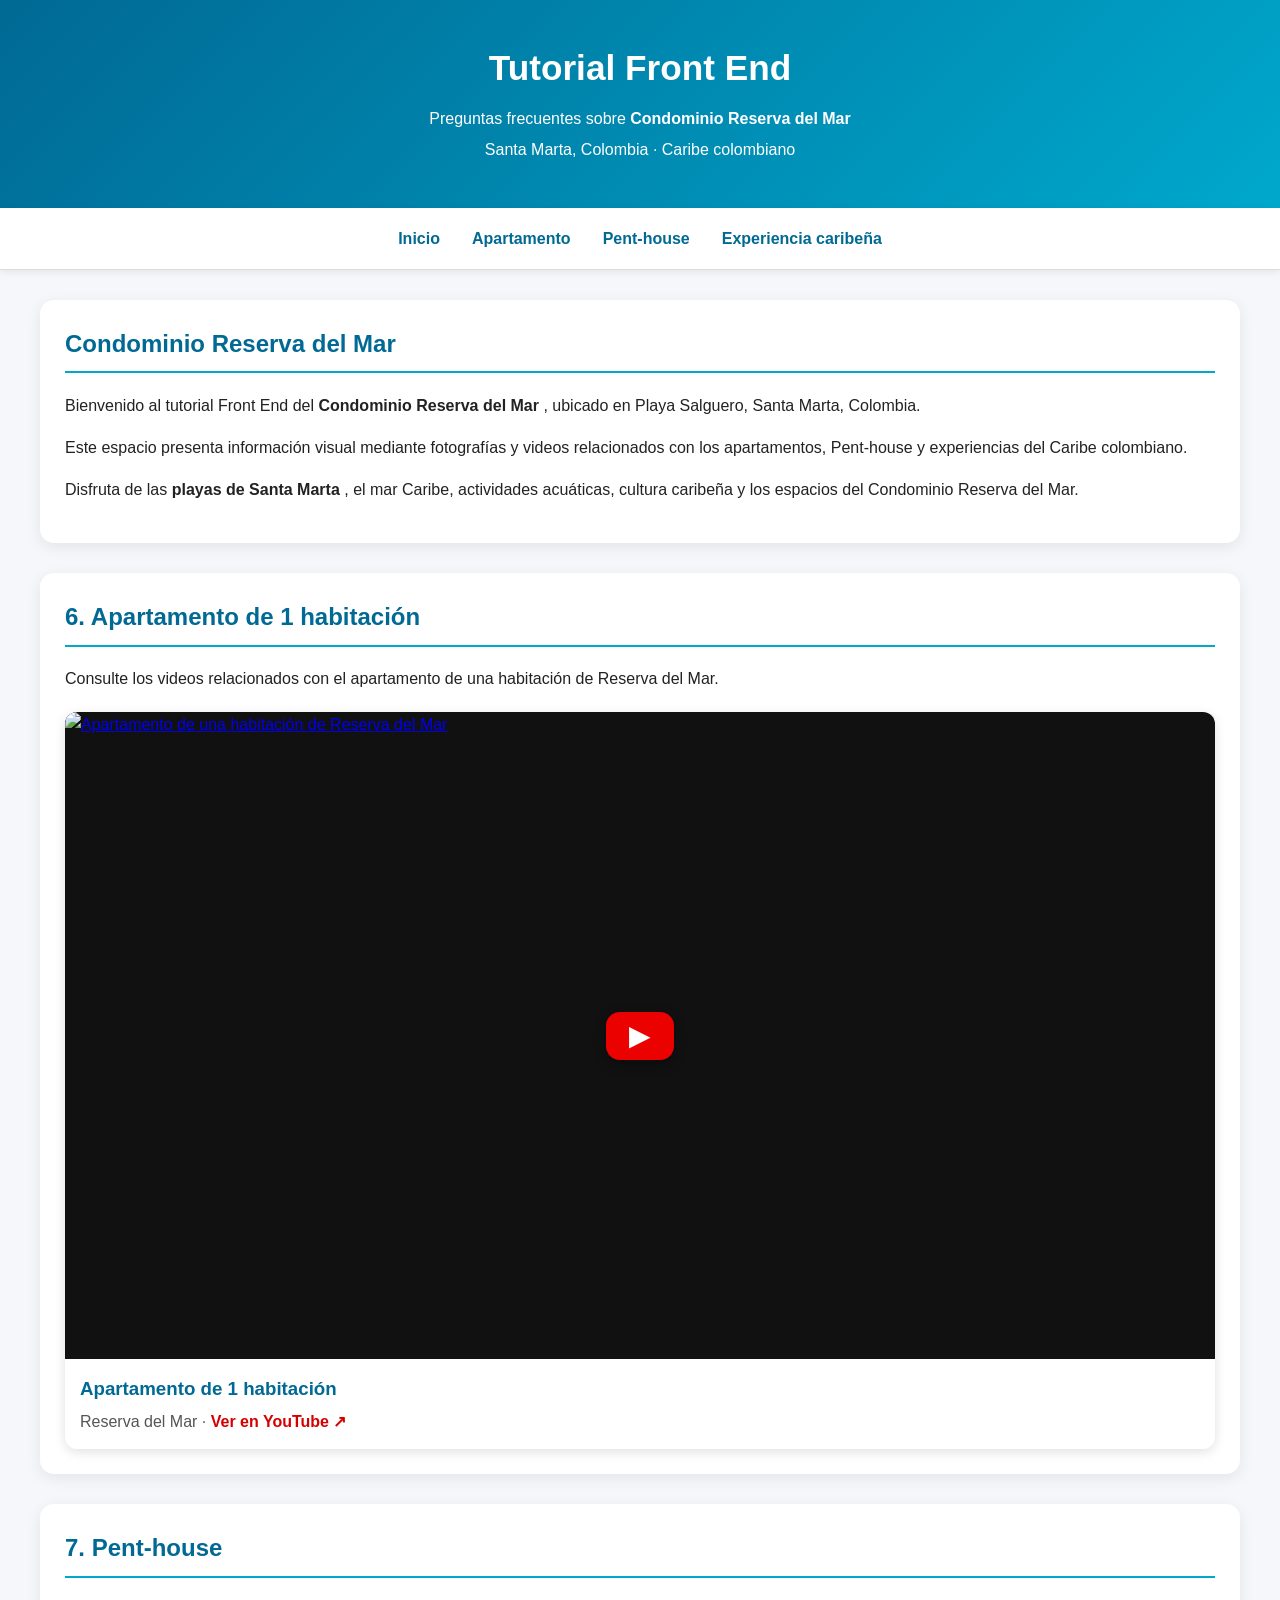
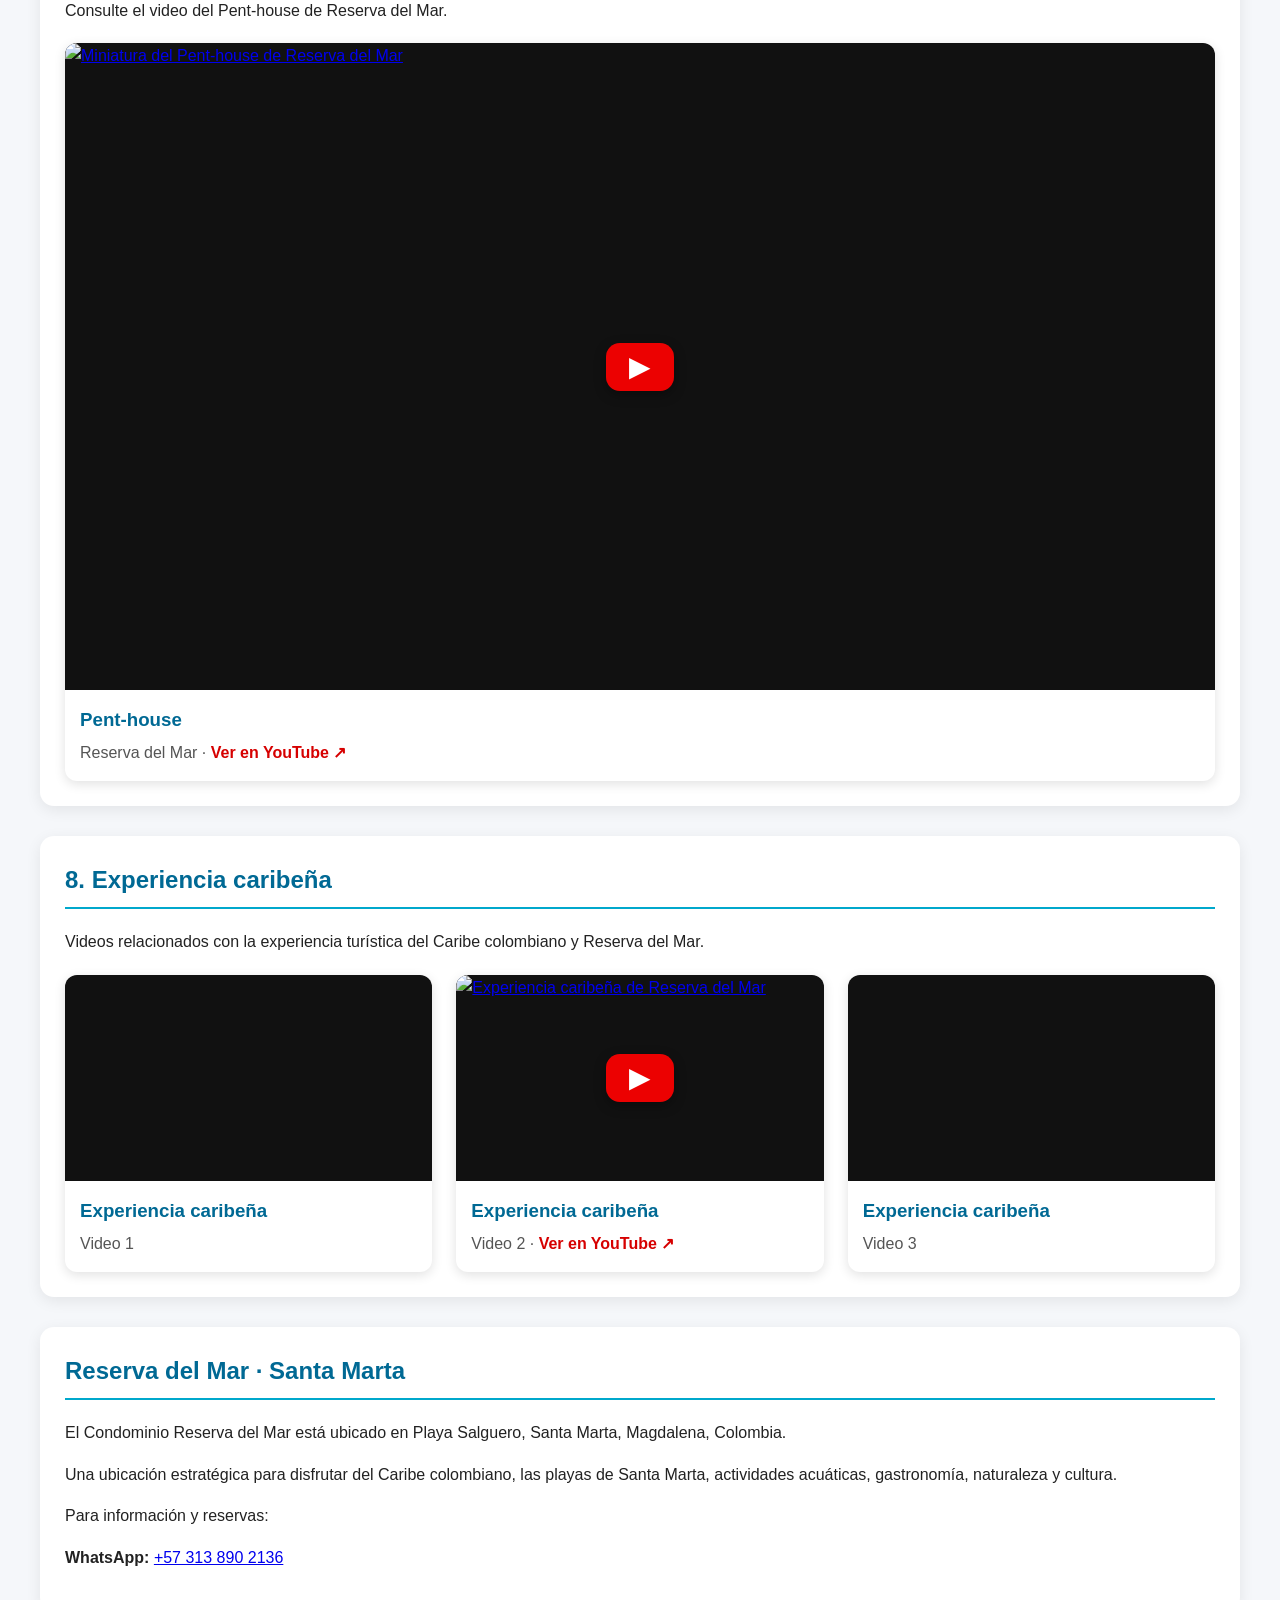
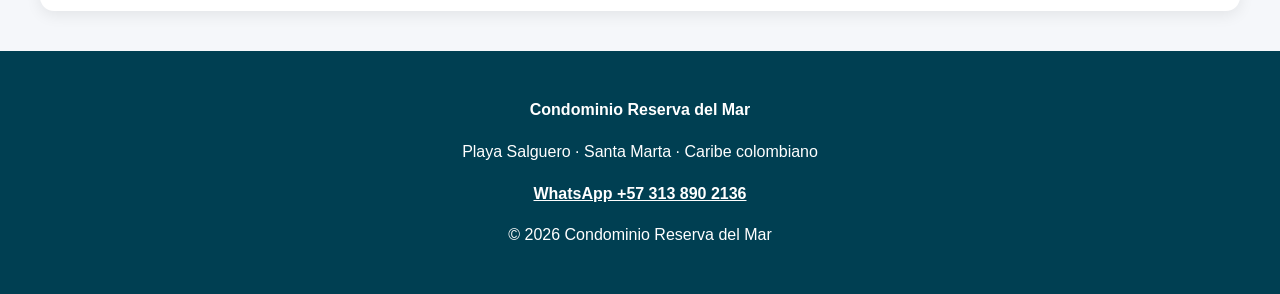
==== commit cac60a44: "Update index.html" ====
--- a/index.html
+++ b/index.html
@@ -1,26 +1,32 @@
 <!DOCTYPE html>
 <html lang="es">
 <head>
-
     <meta charset="UTF-8">
 
     <meta
         name="viewport"
-        content="width=device-width, initial-scale=1.0">
+        content="width=device-width, initial-scale=1.0"
+    >
 
     <meta
         name="description"
-        content="Tutorial Front End del Condominio Reserva del Mar en Santa Marta, Colombia. Apartamentos, Pent-house, experiencias caribeñas y videos turísticos.">
+        content="Tutorial Front End del Condominio Reserva del Mar en Santa Marta, Colombia. Apartamentos, Pent-house y experiencias del Caribe colombiano."
+    >
 
     <meta
         name="keywords"
-        content="Condominio Reserva del Mar, Santa Marta, Caribe colombiano, playas de Santa Marta, apartamentos turísticos, Pent-house, tutorial Front End">
+        content="Condominio Reserva del Mar, Santa Marta, Caribe colombiano, playas de Santa Marta, apartamentos turísticos, Pent-house"
+    >
 
     <title>
-        Tutorial Front End · Condominio Reserva del Mar
+        Tutorial Front End | Condominio Reserva del Mar
     </title>
 
     <style>
+
+        /* =====================================================
+           CONFIGURACIÓN GENERAL
+           ===================================================== */
 
         * {
             box-sizing: border-box;
@@ -32,14 +38,23 @@
 
         body {
             margin: 0;
+            padding: 0;
+
             font-family:
                 Arial,
                 Helvetica,
                 sans-serif;
+
             background: #f5f7fa;
             color: #222;
+
             line-height: 1.6;
         }
+
+
+        /* =====================================================
+           ENCABEZADO
+           ===================================================== */
 
         header {
             background:
@@ -48,46 +63,77 @@
                     #006994,
                     #00a8cc
                 );
-            color: white;
+
+            color: #ffffff;
+
             padding: 40px 20px;
+
             text-align: center;
         }
 
         header h1 {
-            margin: 0 0 10px;
+            margin:
+                0 0 10px;
+
             font-size: 2.2rem;
         }
 
         header p {
             margin: 5px auto;
+
             max-width: 900px;
         }
+
+
+        /* =====================================================
+           MENÚ
+           ===================================================== */
 
         nav {
             background: #ffffff;
-            border-bottom: 1px solid #ddd;
+
+            border-bottom:
+                1px solid #dddddd;
+
             position: sticky;
+
             top: 0;
+
             z-index: 1000;
-            box-shadow: 0 2px 8px rgba(0,0,0,0.08);
+
+            box-shadow:
+                0 2px 8px rgba(0,0,0,0.08);
         }
 
         nav ul {
             margin: 0;
-            padding: 10px 15px;
+
+            padding:
+                10px 15px;
+
             list-style: none;
+
             display: flex;
+
             flex-wrap: wrap;
+
             justify-content: center;
+
             gap: 8px;
         }
 
         nav a {
             display: block;
-            padding: 8px 12px;
+
+            padding:
+                8px 12px;
+
             color: #006994;
+
             text-decoration: none;
+
             font-weight: bold;
+
             border-radius: 6px;
         }
 
@@ -95,67 +141,134 @@
             background: #e8f6fa;
         }
 
+
+        /* =====================================================
+           CONTENIDO PRINCIPAL
+           ===================================================== */
+
         main {
-            width: min(1200px, 94%);
-            margin: 30px auto;
-        }
+            width:
+                min(1200px, 94%);
+
+            margin:
+                30px auto;
+        }
+
+
+        /* =====================================================
+           SECCIONES
+           ===================================================== */
 
         .tema {
-            background: white;
+            background: #ffffff;
+
             margin-bottom: 30px;
+
             padding: 25px;
+
             border-radius: 14px;
+
             box-shadow:
                 0 4px 15px rgba(0,0,0,0.08);
         }
 
         .tema h2 {
             color: #006994;
+
             margin-top: 0;
-            border-bottom: 2px solid #00a8cc;
+
+            border-bottom:
+                2px solid #00a8cc;
+
             padding-bottom: 8px;
         }
+
+
+        /* =====================================================
+           GALERÍA DE VIDEOS
+           ===================================================== */
 
         .galeria-videos {
             display: grid;
+
             grid-template-columns:
                 repeat(
                     auto-fit,
                     minmax(280px, 1fr)
                 );
+
             gap: 24px;
+
             margin-top: 20px;
         }
 
+
+        /* =====================================================
+           TARJETA DE VIDEO
+           ===================================================== */
+
         .video-card {
-            background: #fff;
+            background: #ffffff;
+
             border-radius: 12px;
+
             overflow: hidden;
+
             box-shadow:
                 0 3px 12px rgba(0,0,0,0.12);
         }
 
+
+        /* =====================================================
+           CONTENEDOR DE VIDEO
+           ===================================================== */
+
         .video-contenedor {
             width: 100%;
+
             aspect-ratio: 16 / 9;
-            background: #111;
+
+            background: #111111;
+
             overflow: hidden;
+
             position: relative;
         }
+
+
+        /* =====================================================
+           IFRAMES
+           ===================================================== */
 
         .video-contenedor iframe {
             width: 100%;
+
             height: 100%;
+
             border: 0;
+
             display: block;
         }
+
+
+        /* =====================================================
+           MINIATURAS
+           ===================================================== */
 
         .video-contenedor img {
             display: block;
+
             width: 100%;
+
             height: 100%;
+
             object-fit: cover;
         }
+
+
+        /* =====================================================
+           INFORMACIÓN DEL VIDEO
+           ===================================================== */
 
         .video-info {
             padding: 15px;
@@ -164,17 +277,21 @@
         .video-info h3 {
             margin:
                 0 0 5px;
+
             color: #006994;
         }
 
         .video-info p {
             margin: 0;
-            color: #555;
+
+            color: #555555;
         }
 
         .video-info a {
             color: #d60000;
+
             font-weight: bold;
+
             text-decoration: none;
         }
 
@@ -182,25 +299,45 @@
             text-decoration: underline;
         }
 
+
+        /* =====================================================
+           BOTÓN ROJO DE YOUTUBE
+           ===================================================== */
+
         .youtube-link {
             position: absolute;
+
             top: 50%;
+
             left: 50%;
+
             transform:
                 translate(-50%, -50%);
+
             width: 68px;
+
             height: 48px;
+
             background:
                 rgba(255, 0, 0, 0.92);
+
             border-radius: 14px;
+
             display: flex;
+
             align-items: center;
+
             justify-content: center;
-            color: #fff;
+
+            color: #ffffff;
+
             font-size: 28px;
+
             line-height: 1;
+
             box-shadow:
                 0 4px 12px rgba(0,0,0,0.35);
+
             transition:
                 transform 0.2s ease,
                 background 0.2s ease;
@@ -210,30 +347,57 @@
             transform:
                 translate(-50%, -50%)
                 scale(1.08);
+
             background:
                 rgba(255, 0, 0, 1);
         }
 
+
+        /* =====================================================
+           IMAGEN PRINCIPAL
+           ===================================================== */
+
         .imagen-principal {
             width: 100%;
+
             max-width: 1000px;
+
             display: block;
-            margin: 20px auto;
+
+            margin:
+                20px auto;
+
             border-radius: 12px;
         }
+
+
+        /* =====================================================
+           FOOTER
+           ===================================================== */
 
         footer {
             margin-top: 40px;
-            padding: 30px 20px;
+
+            padding:
+                30px 20px;
+
             background: #003f52;
-            color: white;
+
+            color: #ffffff;
+
             text-align: center;
         }
 
         footer a {
-            color: white;
+            color: #ffffff;
+
             font-weight: bold;
         }
+
+
+        /* =====================================================
+           RESPONSIVE
+           ===================================================== */
 
         @media (max-width: 700px) {
 
@@ -247,7 +411,9 @@
 
             nav ul {
                 justify-content: flex-start;
+
                 overflow-x: auto;
+
                 flex-wrap: nowrap;
             }
 
@@ -257,7 +423,13 @@
 
 </head>
 
+
 <body>
+
+
+<!-- =========================================================
+     ENCABEZADO
+     ========================================================= -->
 
 <header>
 
@@ -267,7 +439,9 @@
 
     <p>
         Preguntas frecuentes sobre
-        <strong>Condominio Reserva del Mar</strong>
+        <strong>
+            Condominio Reserva del Mar
+        </strong>
     </p>
 
     <p>
@@ -276,6 +450,10 @@
 
 </header>
 
+
+<!-- =========================================================
+     MENÚ PRINCIPAL
+     ========================================================= -->
 
 <nav>
 
@@ -310,7 +488,12 @@
 </nav>
 
 
+<!-- =========================================================
+     CONTENIDO
+     ========================================================= -->
+
 <main id="inicio">
+
 
     <!-- =====================================================
          INTRODUCCIÓN
@@ -324,9 +507,11 @@
 
         <p>
             Bienvenido al tutorial Front End del
-            <strong>Condominio Reserva del Mar</strong>,
-            ubicado en Playa Salguero, Santa Marta,
-            Colombia.
+            <strong>
+                Condominio Reserva del Mar
+            </strong>,
+            ubicado en Playa Salguero,
+            Santa Marta, Colombia.
         </p>
 
         <p>
@@ -338,7 +523,9 @@
 
         <p>
             Disfruta de las
-            <strong>playas de Santa Marta</strong>,
+            <strong>
+                playas de Santa Marta
+            </strong>,
             el mar Caribe, actividades acuáticas,
             cultura caribeña y los espacios del
             Condominio Reserva del Mar.
@@ -348,7 +535,7 @@
 
 
     <!-- =====================================================
-         APARTAMENTO
+         6. APARTAMENTO DE 1 HABITACIÓN
          ===================================================== -->
 
     <section
@@ -369,47 +556,63 @@
         <div class="galeria-videos">
 
 
-            <!-- =============================================
+            <!-- =================================================
                  APARTAMENTO · VIDEO 1
-                 Miniatura porque el iframe puede presentar
-                 restricciones de reproducción.
-                 ============================================= -->
+
+                 ID:
+                 7pTMYXZ51zs
+
+                 SE UTILIZA MINIATURA + YOUTUBE
+                 PARA EVITAR PROBLEMAS DE EMBED.
+                 ================================================= -->
 
             <article class="video-card">
 
                 <div
                     class="video-contenedor"
-                    style="position:relative; overflow:hidden;">
+                    style="
+                        position:relative;
+                        overflow:hidden;
+                    "
+                >
 
                     <a
                         href="https://www.youtube.com/watch?v=7pTMYXZ51zs"
                         target="_blank"
                         rel="noopener noreferrer"
-                        aria-label="Ver video del apartamento de una habitación en YouTube"
+                        aria-label="
+                            Ver video del apartamento
+                            de una habitación
+                            en YouTube
+                        "
                         style="
                             display:block;
                             position:relative;
                             width:100%;
                             height:100%;
-                        ">
+                        "
+                    >
 
                         <img
                             src="https://img.youtube.com/vi/7pTMYXZ51zs/hqdefault.jpg"
-                            alt="Apartamento de una habitación de Reserva del Mar"
+                            alt="
+                                Apartamento de una habitación
+                                de Reserva del Mar
+                            "
                             loading="lazy"
                             style="
                                 display:block;
                                 width:100%;
                                 height:100%;
                                 object-fit:cover;
-                            ">
+                            "
+                        >
 
                         <span
                             class="youtube-link"
-                            aria-hidden="true">
-
+                            aria-hidden="true"
+                        >
                             ▶
-
                         </span>
 
                     </a>
@@ -430,10 +633,9 @@
                         <a
                             href="https://www.youtube.com/watch?v=7pTMYXZ51zs"
                             target="_blank"
-                            rel="noopener noreferrer">
-
+                            rel="noopener noreferrer"
+                        >
                             Ver en YouTube ↗
-
                         </a>
 
                     </p>
@@ -449,7 +651,7 @@
 
 
     <!-- =====================================================
-         PENT-HOUSE
+         7. PENT-HOUSE
          ===================================================== -->
 
     <section
@@ -469,16 +671,24 @@
         <div class="galeria-videos">
 
 
-            <!-- =============================================
+            <!-- =================================================
                  PENT-HOUSE
-                 
+
+                 ID:
+                 qVua2qhUG0E
+
                  IMPORTANTE:
-                 NO usamos iframe.
-                 
-                 Se utiliza miniatura de YouTube + botón
-                 rojo para evitar la pantalla negra causada
-                 por las restricciones del video embebido.
-                 ============================================= -->
+                 NO SE UTILIZA IFRAME.
+
+                 SE UTILIZA:
+                 MINIATURA DE YOUTUBE
+                 +
+                 BOTÓN ROJO
+                 +
+                 ENLACE DIRECTO A YOUTUBE.
+
+                 ESTO EVITA LA PANTALLA NEGRA.
+                 ================================================= -->
 
             <article class="video-card">
 
@@ -487,38 +697,46 @@
                     style="
                         position:relative;
                         overflow:hidden;
-                    ">
+                    "
+                >
 
                     <a
                         href="https://www.youtube.com/watch?v=qVua2qhUG0E"
                         target="_blank"
                         rel="noopener noreferrer"
-                        aria-label="Ver video del Pent-house de Reserva del Mar en YouTube"
+                        aria-label="
+                            Ver video del Pent-house
+                            de Reserva del Mar
+                            en YouTube
+                        "
                         style="
                             display:block;
                             position:relative;
                             width:100%;
                             height:100%;
-                        ">
+                        "
+                    >
 
                         <img
                             src="https://img.youtube.com/vi/qVua2qhUG0E/hqdefault.jpg"
-                            alt="Miniatura del Pent-house de Reserva del Mar"
+                            alt="
+                                Miniatura del Pent-house
+                                de Reserva del Mar
+                            "
                             loading="lazy"
                             style="
                                 display:block;
                                 width:100%;
                                 height:100%;
                                 object-fit:cover;
-                            ">
-
+                            "
+                        >
 
                         <span
                             class="youtube-link"
-                            aria-hidden="true">
-
+                            aria-hidden="true"
+                        >
                             ▶
-
                         </span>
 
                     </a>
@@ -539,10 +757,9 @@
                         <a
                             href="https://youtube.com/shorts/qVua2qhUG0E"
                             target="_blank"
-                            rel="noopener noreferrer">
-
+                            rel="noopener noreferrer"
+                        >
                             Ver en YouTube ↗
-
                         </a>
 
                     </p>
@@ -558,7 +775,7 @@
 
 
     <!-- =====================================================
-         EXPERIENCIA CARIBEÑA
+         8. EXPERIENCIA CARIBEÑA
          ===================================================== -->
 
     <section
@@ -579,17 +796,25 @@
         <div class="galeria-videos">
 
 
-            <!-- =============================================
+            <!-- =================================================
                  EXPERIENCIA CARIBEÑA · VIDEO 1
-                 ============================================= -->
+
+                 ID:
+                 _KM37beG0LA
+                 ================================================= -->
 
             <article class="video-card">
 
-                <div class="video-contenedor">
+                <div
+                    class="video-contenedor"
+                >
 
                     <iframe
                         src="https://www.youtube.com/embed/_KM37beG0LA?rel=0"
-                        title="Experiencia caribeña · Video 1"
+                        title="
+                            Experiencia caribeña
+                            · Video 1
+                        "
                         loading="lazy"
                         allow="
                             accelerometer;
@@ -600,8 +825,11 @@
                             picture-in-picture;
                             web-share
                         "
-                        referrerpolicy="strict-origin-when-cross-origin"
-                        allowfullscreen>
+                        referrerpolicy="
+                            strict-origin-when-cross-origin
+                        "
+                        allowfullscreen
+                    >
                     </iframe>
 
                 </div>
@@ -622,10 +850,14 @@
             </article>
 
 
-            <!-- =============================================
+            <!-- =================================================
                  EXPERIENCIA CARIBEÑA · VIDEO 2
-                 Miniatura + enlace
-                 ============================================= -->
+
+                 ID:
+                 2r7CyYBTu-I
+
+                 MINIATURA + BOTÓN
+                 ================================================= -->
 
             <article class="video-card">
 
@@ -634,37 +866,46 @@
                     style="
                         position:relative;
                         overflow:hidden;
-                    ">
+                    "
+                >
 
                     <a
                         href="https://www.youtube.com/watch?v=2r7CyYBTu-I"
                         target="_blank"
                         rel="noopener noreferrer"
-                        aria-label="Ver experiencia caribeña video 2 en YouTube"
+                        aria-label="
+                            Ver experiencia caribeña
+                            video 2
+                            en YouTube
+                        "
                         style="
                             display:block;
                             position:relative;
                             width:100%;
                             height:100%;
-                        ">
+                        "
+                    >
 
                         <img
                             src="https://img.youtube.com/vi/2r7CyYBTu-I/hqdefault.jpg"
-                            alt="Experiencia caribeña de Reserva del Mar"
+                            alt="
+                                Experiencia caribeña
+                                de Reserva del Mar
+                            "
                             loading="lazy"
                             style="
                                 display:block;
                                 width:100%;
                                 height:100%;
                                 object-fit:cover;
-                            ">
+                            "
+                        >
 
                         <span
                             class="youtube-link"
-                            aria-hidden="true">
-
+                            aria-hidden="true"
+                        >
                             ▶
-
                         </span>
 
                     </a>
@@ -685,10 +926,9 @@
                         <a
                             href="https://youtube.com/shorts/2r7CyYBTu-I"
                             target="_blank"
-                            rel="noopener noreferrer">
-
+                            rel="noopener noreferrer"
+                        >
                             Ver en YouTube ↗
-
                         </a>
 
                     </p>
@@ -698,17 +938,25 @@
             </article>
 
 
-            <!-- =============================================
+            <!-- =================================================
                  EXPERIENCIA CARIBEÑA · VIDEO 3
-                 ============================================= -->
+
+                 ID:
+                 2H6zIdodgD0
+                 ================================================= -->
 
             <article class="video-card">
 
-                <div class="video-contenedor">
+                <div
+                    class="video-contenedor"
+                >
 
                     <iframe
                         src="https://www.youtube.com/embed/2H6zIdodgD0?rel=0"
-                        title="Experiencia caribeña · Video 3"
+                        title="
+                            Experiencia caribeña
+                            · Video 3
+                        "
                         loading="lazy"
                         allow="
                             accelerometer;
@@ -719,8 +967,11 @@
                             picture-in-picture;
                             web-share
                         "
-                        referrerpolicy="strict-origin-when-cross-origin"
-                        allowfullscreen>
+                        referrerpolicy="
+                            strict-origin-when-cross-origin
+                        "
+                        allowfullscreen
+                    >
                     </iframe>
 
                 </div>
@@ -758,8 +1009,8 @@
 
         <p>
             El Condominio Reserva del Mar está ubicado
-            en Playa Salguero, Santa Marta, Magdalena,
-            Colombia.
+            en Playa Salguero, Santa Marta,
+            Magdalena, Colombia.
         </p>
 
         <p>
@@ -782,21 +1033,21 @@
             <a
                 href="https://wa.me/573138902136"
                 target="_blank"
-                rel="noopener noreferrer">
-
+                rel="noopener noreferrer"
+            >
                 +57 313 890 2136
-
             </a>
 
         </p>
 
     </section>
 
+
 </main>
 
 
 <!-- =========================================================
-     FOOTER
+     PIE DE PÁGINA
      ========================================================= -->
 
 <footer>
@@ -817,10 +1068,9 @@
         <a
             href="https://wa.me/573138902136"
             target="_blank"
-            rel="noopener noreferrer">
-
+            rel="noopener noreferrer"
+        >
             WhatsApp +57 313 890 2136
-
         </a>
 
     </p>
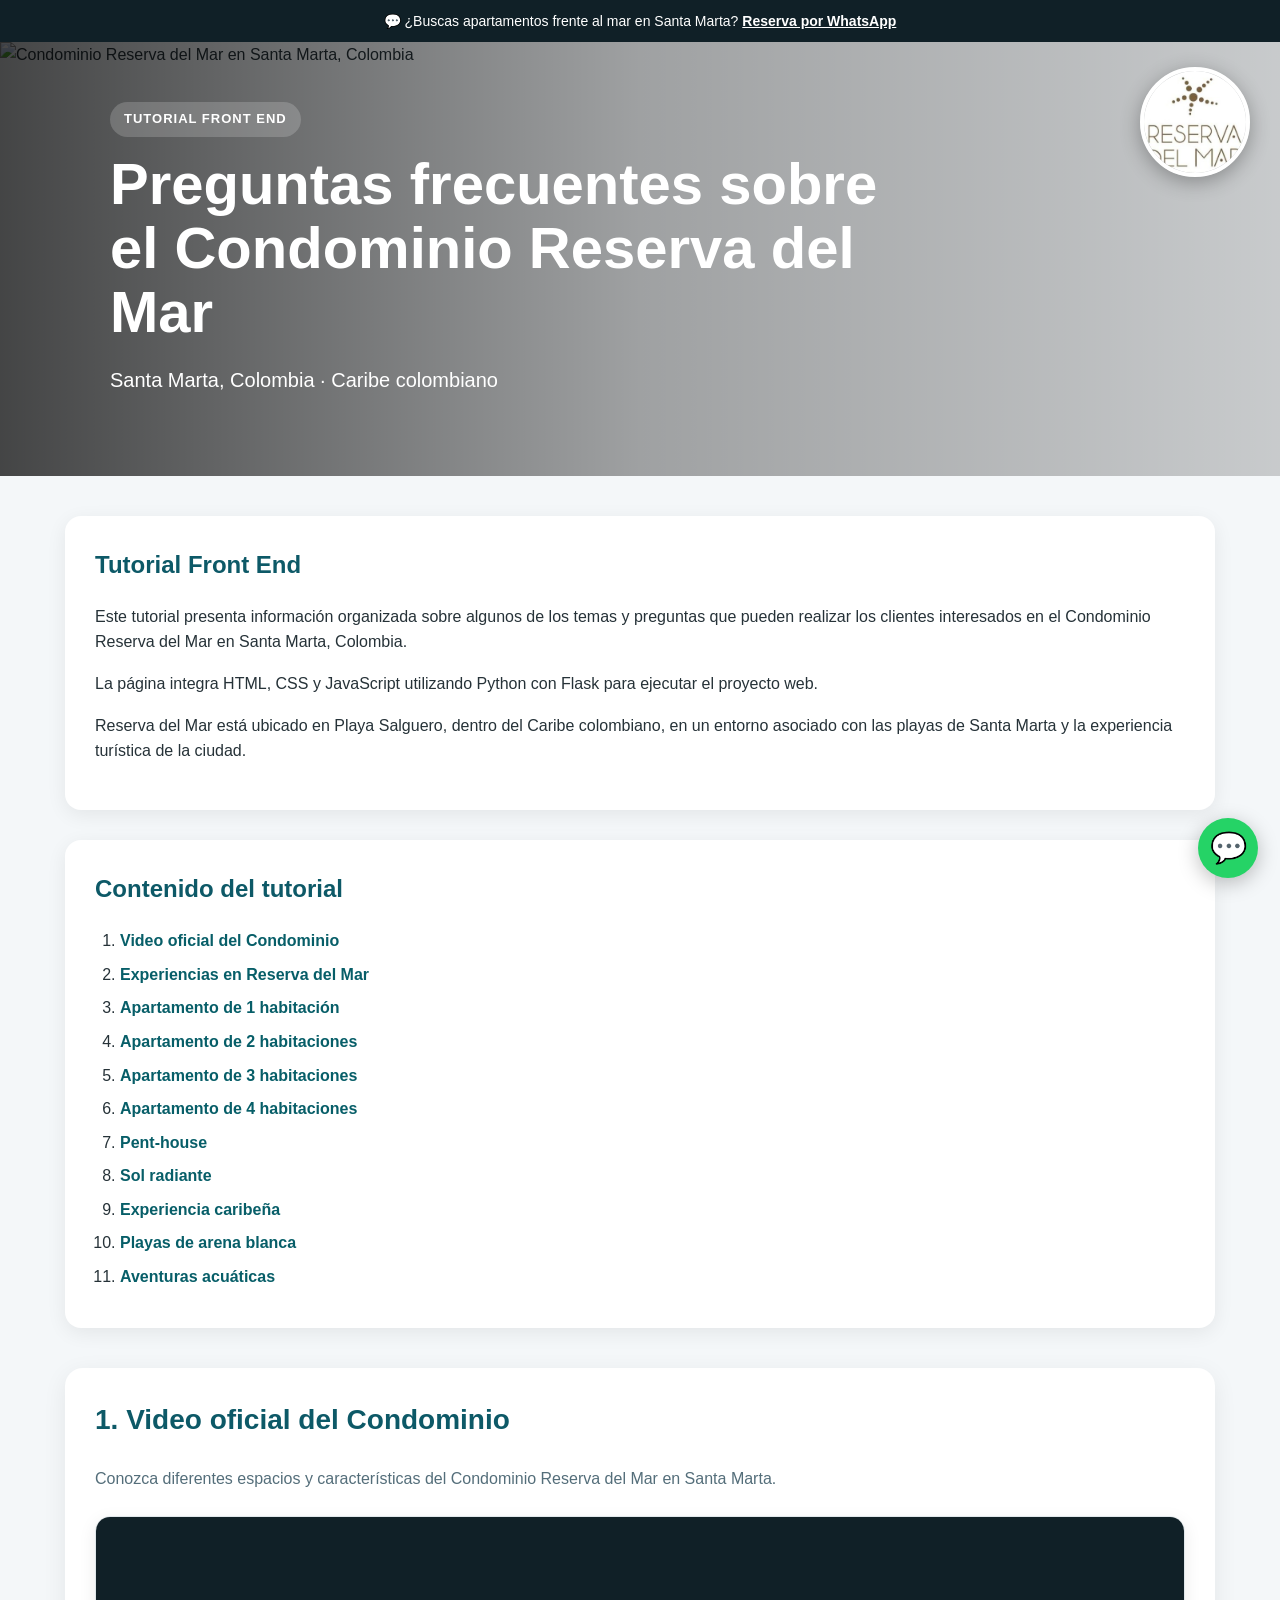
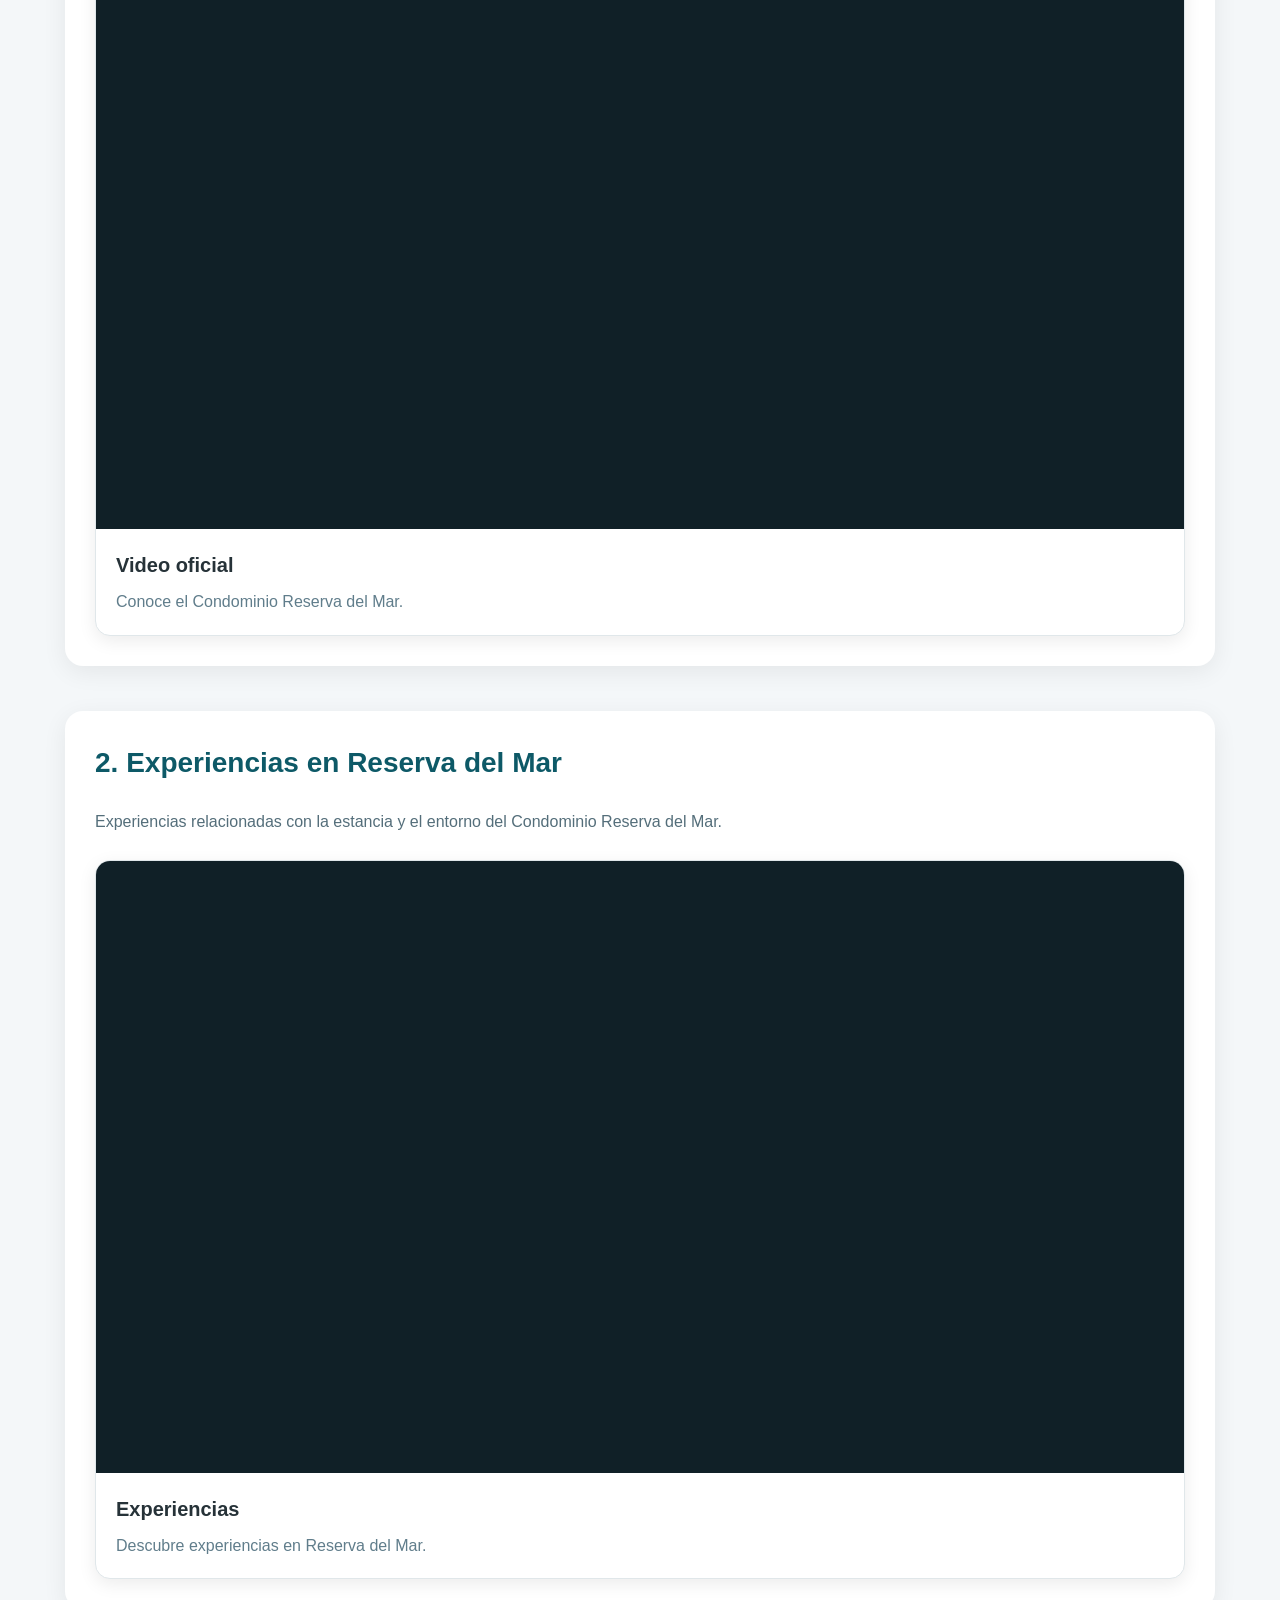
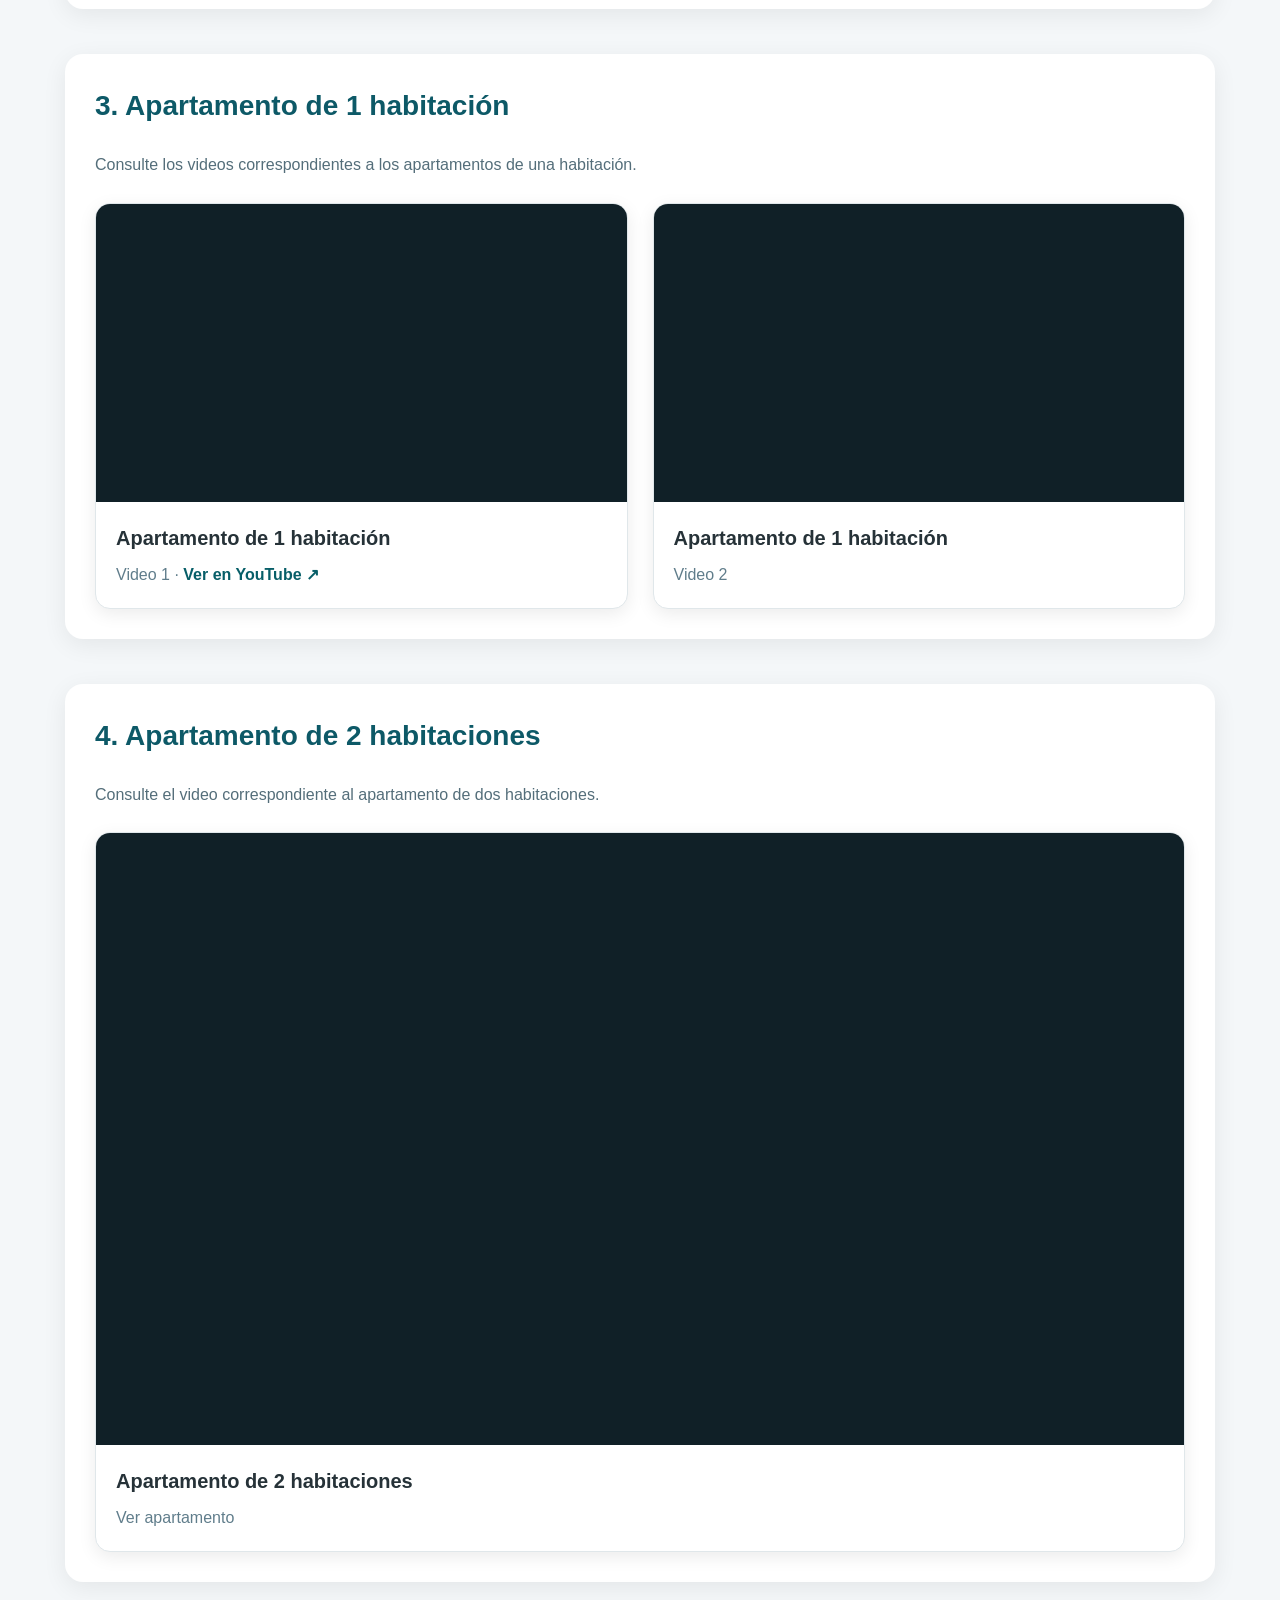
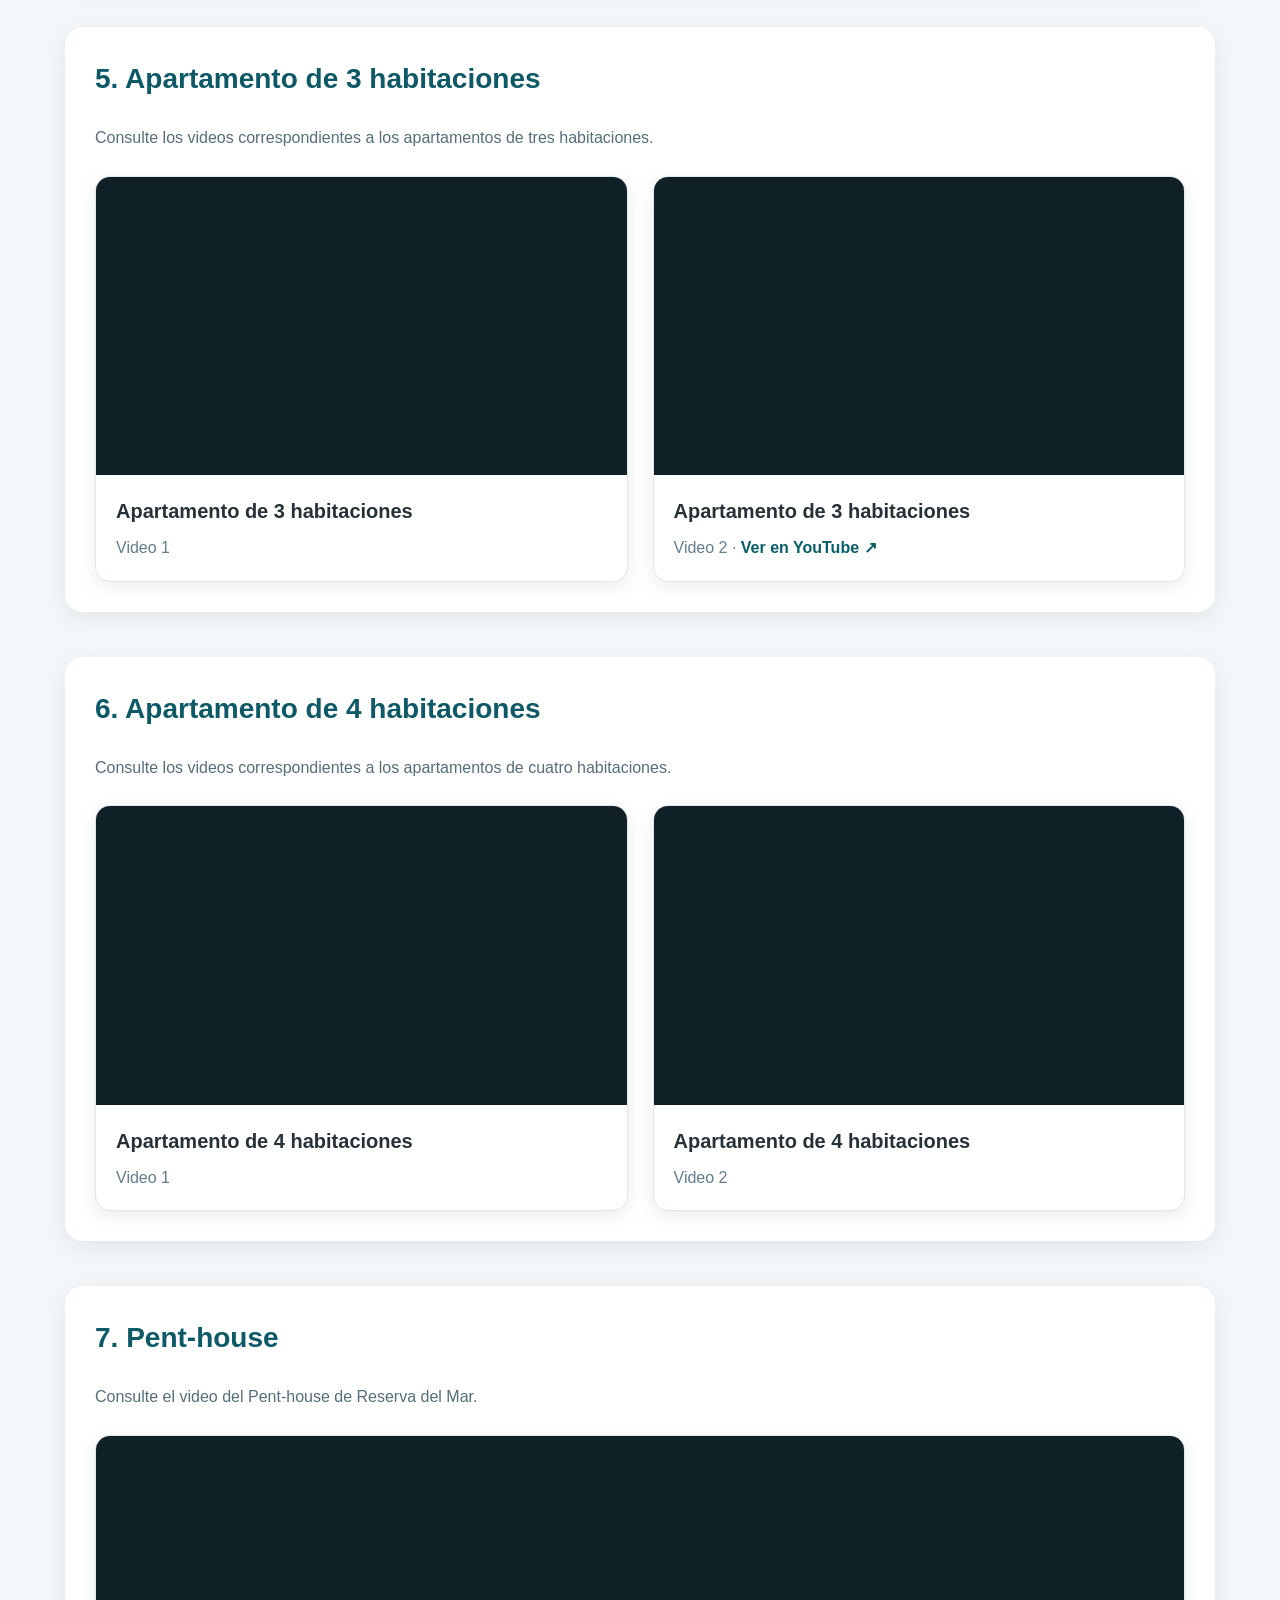
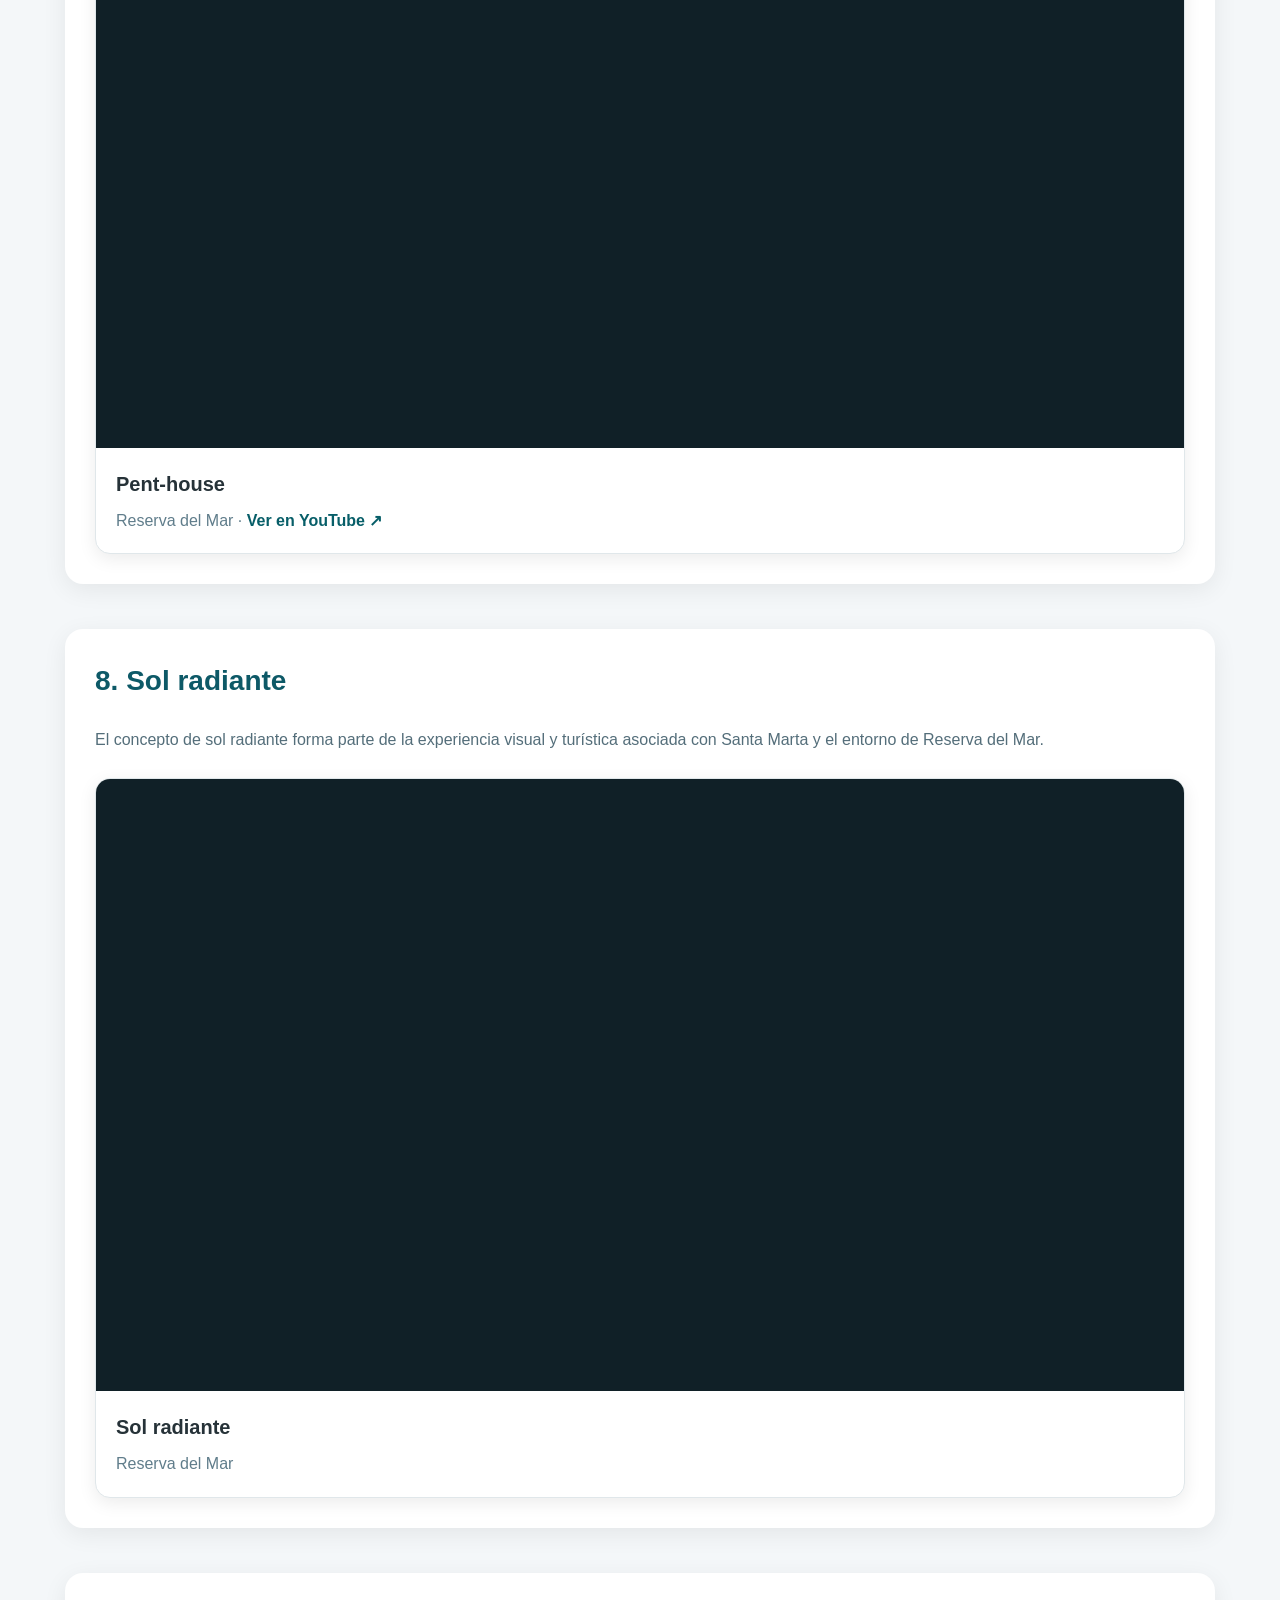
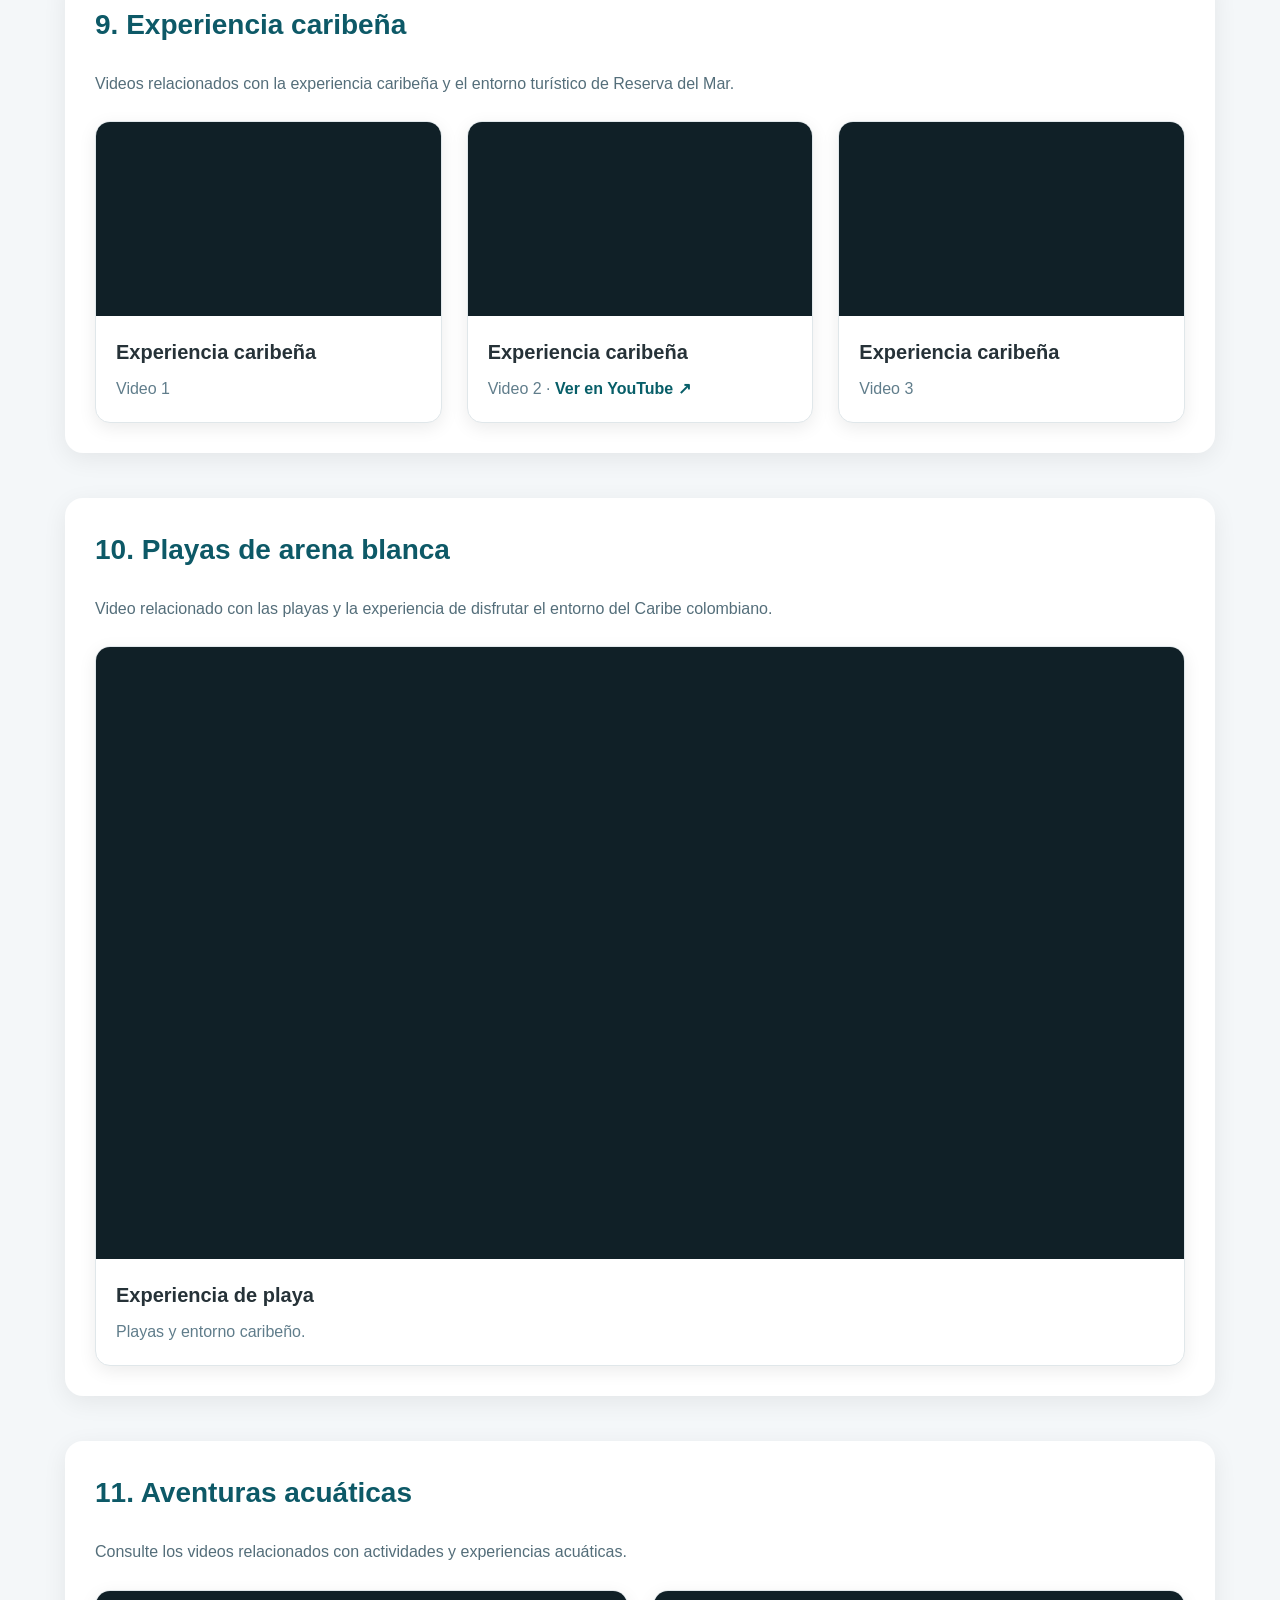
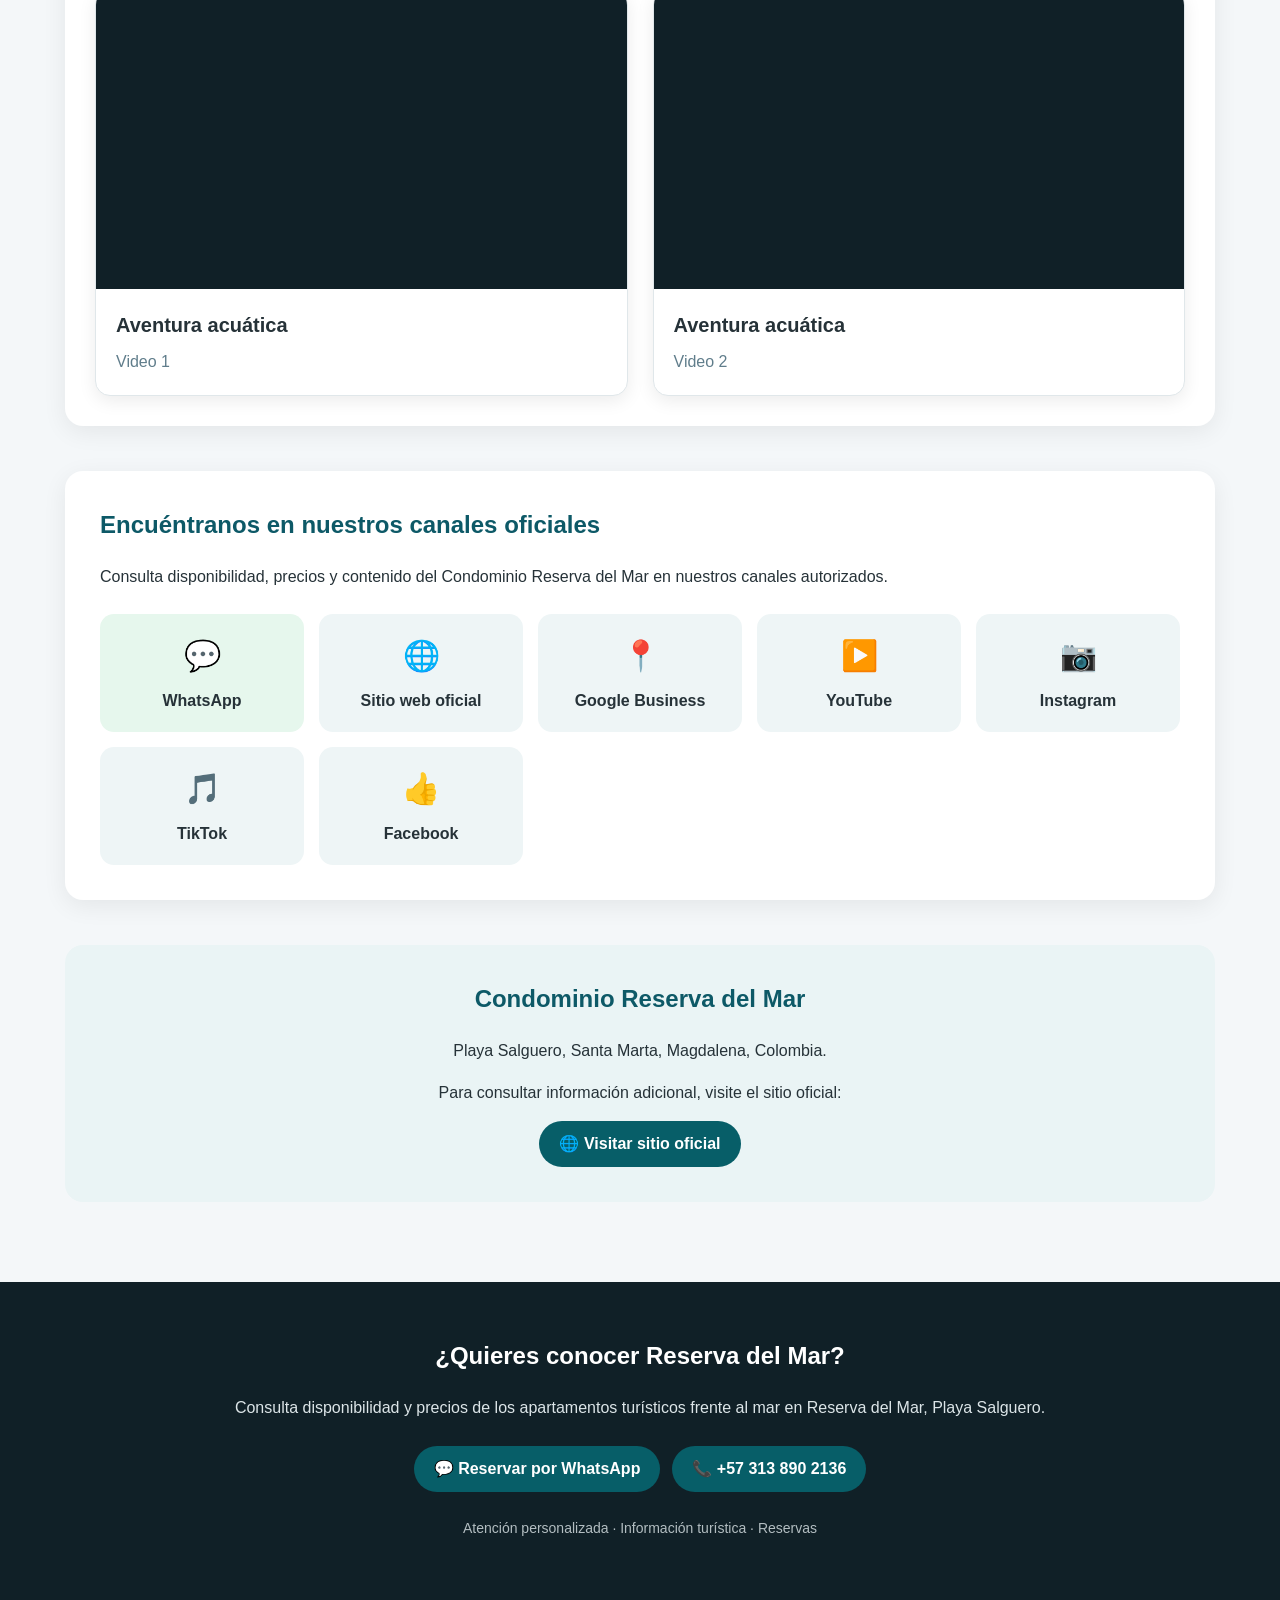
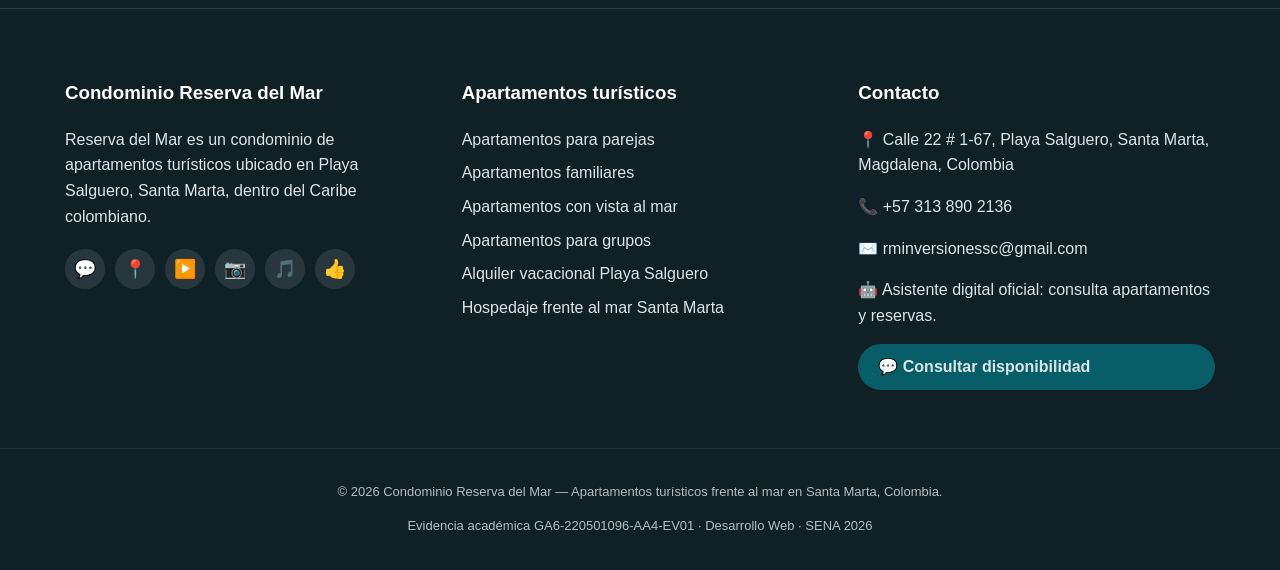
==== commit 29cf4ba8: "Update index.html" ====
--- a/index.html
+++ b/index.html
@@ -1,1086 +1,1414 @@
 <!DOCTYPE html>
 <html lang="es">
+
 <head>
     <meta charset="UTF-8">
 
-    <meta
-        name="viewport"
-        content="width=device-width, initial-scale=1.0"
-    >
-
-    <meta
-        name="description"
-        content="Tutorial Front End del Condominio Reserva del Mar en Santa Marta, Colombia. Apartamentos, Pent-house y experiencias del Caribe colombiano."
-    >
-
-    <meta
-        name="keywords"
-        content="Condominio Reserva del Mar, Santa Marta, Caribe colombiano, playas de Santa Marta, apartamentos turísticos, Pent-house"
-    >
-
-    <title>
-        Tutorial Front End | Condominio Reserva del Mar
-    </title>
-
-    <style>
-
-        /* =====================================================
-           CONFIGURACIÓN GENERAL
-           ===================================================== */
-
-        * {
-            box-sizing: border-box;
-        }
-
-        html {
-            scroll-behavior: smooth;
-        }
-
-        body {
-            margin: 0;
-            padding: 0;
-
-            font-family:
-                Arial,
-                Helvetica,
-                sans-serif;
-
-            background: #f5f7fa;
-            color: #222;
-
-            line-height: 1.6;
-        }
-
-
-        /* =====================================================
-           ENCABEZADO
-           ===================================================== */
-
-        header {
-            background:
-                linear-gradient(
-                    135deg,
-                    #006994,
-                    #00a8cc
-                );
-
-            color: #ffffff;
-
-            padding: 40px 20px;
-
-            text-align: center;
-        }
-
-        header h1 {
-            margin:
-                0 0 10px;
-
-            font-size: 2.2rem;
-        }
-
-        header p {
-            margin: 5px auto;
-
-            max-width: 900px;
-        }
-
-
-        /* =====================================================
-           MENÚ
-           ===================================================== */
-
-        nav {
-            background: #ffffff;
-
-            border-bottom:
-                1px solid #dddddd;
-
-            position: sticky;
-
-            top: 0;
-
-            z-index: 1000;
-
-            box-shadow:
-                0 2px 8px rgba(0,0,0,0.08);
-        }
-
-        nav ul {
-            margin: 0;
-
-            padding:
-                10px 15px;
-
-            list-style: none;
-
-            display: flex;
-
-            flex-wrap: wrap;
-
-            justify-content: center;
-
-            gap: 8px;
-        }
-
-        nav a {
-            display: block;
-
-            padding:
-                8px 12px;
-
-            color: #006994;
-
-            text-decoration: none;
-
-            font-weight: bold;
-
-            border-radius: 6px;
-        }
-
-        nav a:hover {
-            background: #e8f6fa;
-        }
-
-
-        /* =====================================================
-           CONTENIDO PRINCIPAL
-           ===================================================== */
-
-        main {
-            width:
-                min(1200px, 94%);
-
-            margin:
-                30px auto;
-        }
-
-
-        /* =====================================================
-           SECCIONES
-           ===================================================== */
-
-        .tema {
-            background: #ffffff;
-
-            margin-bottom: 30px;
-
-            padding: 25px;
-
-            border-radius: 14px;
-
-            box-shadow:
-                0 4px 15px rgba(0,0,0,0.08);
-        }
-
-        .tema h2 {
-            color: #006994;
-
-            margin-top: 0;
-
-            border-bottom:
-                2px solid #00a8cc;
-
-            padding-bottom: 8px;
-        }
-
-
-        /* =====================================================
-           GALERÍA DE VIDEOS
-           ===================================================== */
-
-        .galeria-videos {
-            display: grid;
-
-            grid-template-columns:
-                repeat(
-                    auto-fit,
-                    minmax(280px, 1fr)
-                );
-
-            gap: 24px;
-
-            margin-top: 20px;
-        }
-
-
-        /* =====================================================
-           TARJETA DE VIDEO
-           ===================================================== */
-
-        .video-card {
-            background: #ffffff;
-
-            border-radius: 12px;
-
-            overflow: hidden;
-
-            box-shadow:
-                0 3px 12px rgba(0,0,0,0.12);
-        }
-
-
-        /* =====================================================
-           CONTENEDOR DE VIDEO
-           ===================================================== */
-
-        .video-contenedor {
-            width: 100%;
-
-            aspect-ratio: 16 / 9;
-
-            background: #111111;
-
-            overflow: hidden;
-
-            position: relative;
-        }
-
-
-        /* =====================================================
-           IFRAMES
-           ===================================================== */
-
-        .video-contenedor iframe {
-            width: 100%;
-
-            height: 100%;
-
-            border: 0;
-
-            display: block;
-        }
-
-
-        /* =====================================================
-           MINIATURAS
-           ===================================================== */
-
-        .video-contenedor img {
-            display: block;
-
-            width: 100%;
-
-            height: 100%;
-
-            object-fit: cover;
-        }
-
-
-        /* =====================================================
-           INFORMACIÓN DEL VIDEO
-           ===================================================== */
-
-        .video-info {
-            padding: 15px;
-        }
-
-        .video-info h3 {
-            margin:
-                0 0 5px;
-
-            color: #006994;
-        }
-
-        .video-info p {
-            margin: 0;
-
-            color: #555555;
-        }
-
-        .video-info a {
-            color: #d60000;
-
-            font-weight: bold;
-
-            text-decoration: none;
-        }
-
-        .video-info a:hover {
-            text-decoration: underline;
-        }
-
-
-        /* =====================================================
-           BOTÓN ROJO DE YOUTUBE
-           ===================================================== */
-
-        .youtube-link {
-            position: absolute;
-
-            top: 50%;
-
-            left: 50%;
-
-            transform:
-                translate(-50%, -50%);
-
-            width: 68px;
-
-            height: 48px;
-
-            background:
-                rgba(255, 0, 0, 0.92);
-
-            border-radius: 14px;
-
-            display: flex;
-
-            align-items: center;
-
-            justify-content: center;
-
-            color: #ffffff;
-
-            font-size: 28px;
-
-            line-height: 1;
-
-            box-shadow:
-                0 4px 12px rgba(0,0,0,0.35);
-
-            transition:
-                transform 0.2s ease,
-                background 0.2s ease;
-        }
-
-        .youtube-link:hover {
-            transform:
-                translate(-50%, -50%)
-                scale(1.08);
-
-            background:
-                rgba(255, 0, 0, 1);
-        }
-
-
-        /* =====================================================
-           IMAGEN PRINCIPAL
-           ===================================================== */
-
-        .imagen-principal {
-            width: 100%;
-
-            max-width: 1000px;
-
-            display: block;
-
-            margin:
-                20px auto;
-
-            border-radius: 12px;
-        }
-
-
-        /* =====================================================
-           FOOTER
-           ===================================================== */
-
-        footer {
-            margin-top: 40px;
-
-            padding:
-                30px 20px;
-
-            background: #003f52;
-
-            color: #ffffff;
-
-            text-align: center;
-        }
-
-        footer a {
-            color: #ffffff;
-
-            font-weight: bold;
-        }
-
-
-        /* =====================================================
-           RESPONSIVE
-           ===================================================== */
-
-        @media (max-width: 700px) {
-
-            header h1 {
-                font-size: 1.7rem;
-            }
-
-            .tema {
-                padding: 18px;
-            }
-
-            nav ul {
-                justify-content: flex-start;
-
-                overflow-x: auto;
-
-                flex-wrap: nowrap;
-            }
-
-        }
-
-    </style>
-
+    <meta name="viewport" content="width=device-width, initial-scale=1.0">
+
+    <meta name="description"
+        content="Preguntas frecuentes, videos y experiencias del Condominio Reserva del Mar en Playa Salguero, Santa Marta, Caribe colombiano.">
+
+    <meta name="keywords"
+        content="Condominio Reserva del Mar, Santa Marta, Caribe colombiano, playas de Santa Marta, apartamentos frente al mar, Playa Salguero, turismo Santa Marta">
+
+    <meta name="author" content="Carlos Augusto Suárez Rodríguez">
+
+    <meta name="robots" content="index, follow">
+
+    <meta name="theme-color" content="#0b3d5c">
+
+    <title>Preguntas frecuentes | Condominio Reserva del Mar</title>
+
+    <!-- CSS LOCAL - GITHUB PAGES -->
+    <link rel="stylesheet" href="static/css/style.css">
 </head>
 
-
 <body>
 
-
-<!-- =========================================================
-     ENCABEZADO
-     ========================================================= -->
-
-<header>
-
-    <h1>
-        Tutorial Front End
-    </h1>
-
-    <p>
-        Preguntas frecuentes sobre
-        <strong>
-            Condominio Reserva del Mar
-        </strong>
-    </p>
-
-    <p>
-        Santa Marta, Colombia · Caribe colombiano
-    </p>
-
-</header>
-
-
-<!-- =========================================================
-     MENÚ PRINCIPAL
-     ========================================================= -->
-
-<nav>
-
-    <ul>
-
-        <li>
-            <a href="#inicio">
-                Inicio
+    <!-- =====================================================
+         BARRA SUPERIOR
+         ===================================================== -->
+    <div class="barra-superior">
+
+        <p>
+            💬 ¿Buscas apartamentos frente al mar en Santa Marta?
+            <a href="https://wa.me/573138902136"
+               target="_blank"
+               rel="noopener noreferrer">
+                Reserva por WhatsApp
             </a>
-        </li>
-
-        <li>
-            <a href="#apartamento">
-                Apartamento
+        </p>
+
+    </div>
+
+
+    <!-- =====================================================
+         ENCABEZADO
+         ===================================================== -->
+    <header class="encabezado">
+
+        <div class="banner">
+
+            <img
+                class="banner-image"
+                src="https://reservadelmar.lovable.app/lovable-uploads/1155e6d3-ff24-46cc-980d-280cfe4f4b35.webp"
+                alt="Condominio Reserva del Mar en Santa Marta, Colombia"
+                loading="eager">
+
+            <div class="banner-contenido">
+
+                <p class="etiqueta">
+                    TUTORIAL FRONT END
+                </p>
+
+                <h1>
+                    Preguntas frecuentes sobre el Condominio Reserva del Mar
+                </h1>
+
+                <p class="subtitulo">
+                    Santa Marta, Colombia · Caribe colombiano
+                </p>
+
+            </div>
+
+            <img
+                class="logo-banner"
+                src="static/images/logo-reserva-del-mar.jpeg"
+                alt="Logo Condominio Reserva del Mar"
+                loading="eager">
+
+        </div>
+
+    </header>
+
+
+    <!-- =====================================================
+         CONTENIDO PRINCIPAL
+         ===================================================== -->
+    <main class="contenedor">
+
+
+        <!-- =================================================
+             INTRODUCCIÓN
+             ================================================= -->
+        <section class="introduccion">
+
+            <h2>
+                Tutorial Front End
+            </h2>
+
+            <p>
+                Este tutorial presenta información organizada sobre
+                algunos de los temas y preguntas que pueden realizar
+                los clientes interesados en el Condominio Reserva del
+                Mar en Santa Marta, Colombia.
+            </p>
+
+            <p>
+                La página integra HTML, CSS y JavaScript utilizando
+                Python con Flask para ejecutar el proyecto web.
+            </p>
+
+            <p>
+                Reserva del Mar está ubicado en Playa Salguero,
+                dentro del Caribe colombiano, en un entorno asociado
+                con las playas de Santa Marta y la experiencia
+                turística de la ciudad.
+            </p>
+
+        </section>
+
+
+        <!-- =================================================
+             ÍNDICE
+             ================================================= -->
+        <section class="indice">
+
+            <h2>
+                Contenido del tutorial
+            </h2>
+
+            <ol>
+
+                <li>
+                    <a href="#video-oficial">
+                        Video oficial del Condominio
+                    </a>
+                </li>
+
+                <li>
+                    <a href="#experiencias">
+                        Experiencias en Reserva del Mar
+                    </a>
+                </li>
+
+                <li>
+                    <a href="#apartamento-1">
+                        Apartamento de 1 habitación
+                    </a>
+                </li>
+
+                <li>
+                    <a href="#apartamento-2">
+                        Apartamento de 2 habitaciones
+                    </a>
+                </li>
+
+                <li>
+                    <a href="#apartamento-3">
+                        Apartamento de 3 habitaciones
+                    </a>
+                </li>
+
+                <li>
+                    <a href="#apartamento-4">
+                        Apartamento de 4 habitaciones
+                    </a>
+                </li>
+
+                <li>
+                    <a href="#penthouse">
+                        Pent-house
+                    </a>
+                </li>
+
+                <li>
+                    <a href="#sol-radiante">
+                        Sol radiante
+                    </a>
+                </li>
+
+                <li>
+                    <a href="#experiencia-caribena">
+                        Experiencia caribeña
+                    </a>
+                </li>
+
+                <li>
+                    <a href="#playas">
+                        Playas de arena blanca
+                    </a>
+                </li>
+
+                <li>
+                    <a href="#aventuras">
+                        Aventuras acuáticas
+                    </a>
+                </li>
+
+            </ol>
+
+        </section>
+
+
+        <!-- =================================================
+             1. VIDEO OFICIAL
+             ================================================= -->
+        <section id="video-oficial" class="tema">
+
+            <h2>
+                1. Video oficial del Condominio
+            </h2>
+
+            <p>
+                Conozca diferentes espacios y características del
+                Condominio Reserva del Mar en Santa Marta.
+            </p>
+
+            <div class="galeria-videos">
+
+                <article class="video-card">
+
+                    <div
+                        class="video-contenedor"
+                        data-youtube-id="hIJQkULq0y8">
+
+                        <iframe
+                            src="https://www.youtube.com/embed/hIJQkULq0y8?rel=0"
+                            title="Video oficial del Condominio Reserva del Mar"
+                            loading="lazy"
+                            allow="accelerometer; autoplay; clipboard-write; encrypted-media; gyroscope; picture-in-picture; web-share"
+                            referrerpolicy="strict-origin-when-cross-origin"
+                            allowfullscreen>
+                        </iframe>
+
+                    </div>
+
+                    <div class="video-info">
+
+                        <h3>
+                            Video oficial
+                        </h3>
+
+                        <p>
+                            Conoce el Condominio Reserva del Mar.
+                        </p>
+
+                    </div>
+
+                </article>
+
+            </div>
+
+        </section>
+
+
+        <!-- =================================================
+             2. EXPERIENCIAS
+             ================================================= -->
+        <section id="experiencias" class="tema">
+
+            <h2>
+                2. Experiencias en Reserva del Mar
+            </h2>
+
+            <p>
+                Experiencias relacionadas con la estancia y el entorno
+                del Condominio Reserva del Mar.
+            </p>
+
+            <div class="galeria-videos">
+
+                <article class="video-card">
+
+                    <div
+                        class="video-contenedor"
+                        data-youtube-id="9sAzMykjiVI">
+
+                        <iframe
+                            src="https://www.youtube.com/embed/9sAzMykjiVI?rel=0"
+                            title="Experiencias en Reserva del Mar"
+                            loading="lazy"
+                            allow="accelerometer; autoplay; clipboard-write; encrypted-media; gyroscope; picture-in-picture; web-share"
+                            referrerpolicy="strict-origin-when-cross-origin"
+                            allowfullscreen>
+                        </iframe>
+
+                    </div>
+
+                    <div class="video-info">
+
+                        <h3>
+                            Experiencias
+                        </h3>
+
+                        <p>
+                            Descubre experiencias en Reserva del Mar.
+                        </p>
+
+                    </div>
+
+                </article>
+
+            </div>
+
+        </section>
+
+
+        <!-- =================================================
+             3. APARTAMENTO 1 HABITACIÓN
+             ================================================= -->
+        <section id="apartamento-1" class="tema">
+
+            <h2>
+                3. Apartamento de 1 habitación
+            </h2>
+
+            <p>
+                Consulte los videos correspondientes a los
+                apartamentos de una habitación.
+            </p>
+
+            <div class="galeria-videos">
+
+                <article class="video-card">
+
+                    <div
+                        class="video-contenedor"
+                        data-youtube-id="7pTMYXZ51zs">
+
+                        <iframe
+                            src="https://www.youtube.com/embed/7pTMYXZ51zs?rel=0"
+                            title="Apartamento de 1 habitación - Video 1"
+                            loading="lazy"
+                            allow="accelerometer; autoplay; clipboard-write; encrypted-media; gyroscope; picture-in-picture; web-share"
+                            referrerpolicy="strict-origin-when-cross-origin"
+                            allowfullscreen>
+                        </iframe>
+
+                    </div>
+
+                    <div class="video-info">
+
+                        <h3>
+                            Apartamento de 1 habitación
+                        </h3>
+
+                        <p>
+                            Video 1 ·
+                            <a
+                                href="https://youtube.com/shorts/7pTMYXZ51zs"
+                                target="_blank"
+                                rel="noopener noreferrer">
+                                Ver en YouTube ↗
+                            </a>
+                        </p>
+
+                    </div>
+
+                </article>
+
+
+                <article class="video-card">
+
+                    <div
+                        class="video-contenedor"
+                        data-youtube-id="lx-r1Daiuz0">
+
+                        <iframe
+                            src="https://www.youtube.com/embed/lx-r1Daiuz0?rel=0"
+                            title="Apartamento de 1 habitación - Video 2"
+                            loading="lazy"
+                            allow="accelerometer; autoplay; clipboard-write; encrypted-media; gyroscope; picture-in-picture; web-share"
+                            referrerpolicy="strict-origin-when-cross-origin"
+                            allowfullscreen>
+                        </iframe>
+
+                    </div>
+
+                    <div class="video-info">
+
+                        <h3>
+                            Apartamento de 1 habitación
+                        </h3>
+
+                        <p>
+                            Video 2
+                        </p>
+
+                    </div>
+
+                </article>
+
+            </div>
+
+        </section>
+
+
+        <!-- =================================================
+             4. APARTAMENTO 2 HABITACIONES
+             ================================================= -->
+        <section id="apartamento-2" class="tema">
+
+            <h2>
+                4. Apartamento de 2 habitaciones
+            </h2>
+
+            <p>
+                Consulte el video correspondiente al apartamento
+                de dos habitaciones.
+            </p>
+
+            <div class="galeria-videos">
+
+                <article class="video-card">
+
+                    <div
+                        class="video-contenedor"
+                        data-youtube-id="crNCFqyKifY">
+
+                        <iframe
+                            src="https://www.youtube.com/embed/crNCFqyKifY?rel=0"
+                            title="Apartamento de 2 habitaciones"
+                            loading="lazy"
+                            allow="accelerometer; autoplay; clipboard-write; encrypted-media; gyroscope; picture-in-picture; web-share"
+                            referrerpolicy="strict-origin-when-cross-origin"
+                            allowfullscreen>
+                        </iframe>
+
+                    </div>
+
+                    <div class="video-info">
+
+                        <h3>
+                            Apartamento de 2 habitaciones
+                        </h3>
+
+                        <p>
+                            Ver apartamento
+                        </p>
+
+                    </div>
+
+                </article>
+
+            </div>
+
+        </section>
+
+
+        <!-- =================================================
+             5. APARTAMENTO 3 HABITACIONES
+             ================================================= -->
+        <section id="apartamento-3" class="tema">
+
+            <h2>
+                5. Apartamento de 3 habitaciones
+            </h2>
+
+            <p>
+                Consulte los videos correspondientes a los
+                apartamentos de tres habitaciones.
+            </p>
+
+            <div class="galeria-videos">
+
+                <article class="video-card">
+
+                    <div
+                        class="video-contenedor"
+                        data-youtube-id="AW7amAduF2E">
+
+                        <iframe
+                            src="https://www.youtube.com/embed/AW7amAduF2E?rel=0"
+                            title="Apartamento de 3 habitaciones - Video 1"
+                            loading="lazy"
+                            allow="accelerometer; autoplay; clipboard-write; encrypted-media; gyroscope; picture-in-picture; web-share"
+                            referrerpolicy="strict-origin-when-cross-origin"
+                            allowfullscreen>
+                        </iframe>
+
+                    </div>
+
+                    <div class="video-info">
+
+                        <h3>
+                            Apartamento de 3 habitaciones
+                        </h3>
+
+                        <p>
+                            Video 1
+                        </p>
+
+                    </div>
+
+                </article>
+
+
+                <article class="video-card">
+
+                    <div
+                        class="video-contenedor"
+                        data-youtube-id="rdXB36EvPb8">
+
+                        <iframe
+                            src="https://www.youtube.com/embed/rdXB36EvPb8?rel=0"
+                            title="Apartamento de 3 habitaciones - Video 2"
+                            loading="lazy"
+                            allow="accelerometer; autoplay; clipboard-write; encrypted-media; gyroscope; picture-in-picture; web-share"
+                            referrerpolicy="strict-origin-when-cross-origin"
+                            allowfullscreen>
+                        </iframe>
+
+                    </div>
+
+                    <div class="video-info">
+
+                        <h3>
+                            Apartamento de 3 habitaciones
+                        </h3>
+
+                        <p>
+                            Video 2 ·
+                            <a
+                                href="https://youtube.com/shorts/rdXB36EvPb8"
+                                target="_blank"
+                                rel="noopener noreferrer">
+                                Ver en YouTube ↗
+                            </a>
+                        </p>
+
+                    </div>
+
+                </article>
+
+            </div>
+
+        </section>
+
+
+        <!-- =================================================
+             6. APARTAMENTO 4 HABITACIONES
+             ================================================= -->
+        <section id="apartamento-4" class="tema">
+
+            <h2>
+                6. Apartamento de 4 habitaciones
+            </h2>
+
+            <p>
+                Consulte los videos correspondientes a los
+                apartamentos de cuatro habitaciones.
+            </p>
+
+            <div class="galeria-videos">
+
+                <article class="video-card">
+
+                    <div
+                        class="video-contenedor"
+                        data-youtube-id="wym4pzF58dw">
+
+                        <iframe
+                            src="https://www.youtube.com/embed/wym4pzF58dw?rel=0"
+                            title="Apartamento de 4 habitaciones - Video 1"
+                            loading="lazy"
+                            allow="accelerometer; autoplay; clipboard-write; encrypted-media; gyroscope; picture-in-picture; web-share"
+                            referrerpolicy="strict-origin-when-cross-origin"
+                            allowfullscreen>
+                        </iframe>
+
+                    </div>
+
+                    <div class="video-info">
+
+                        <h3>
+                            Apartamento de 4 habitaciones
+                        </h3>
+
+                        <p>
+                            Video 1
+                        </p>
+
+                    </div>
+
+                </article>
+
+
+                <article class="video-card">
+
+                    <div
+                        class="video-contenedor"
+                        data-youtube-id="HUm7oJIilBs">
+
+                        <iframe
+                            src="https://www.youtube.com/embed/HUm7oJIilBs?rel=0"
+                            title="Apartamento de 4 habitaciones - Video 2"
+                            loading="lazy"
+                            allow="accelerometer; autoplay; clipboard-write; encrypted-media; gyroscope; picture-in-picture; web-share"
+                            referrerpolicy="strict-origin-when-cross-origin"
+                            allowfullscreen>
+                        </iframe>
+
+                    </div>
+
+                    <div class="video-info">
+
+                        <h3>
+                            Apartamento de 4 habitaciones
+                        </h3>
+
+                        <p>
+                            Video 2
+                        </p>
+
+                    </div>
+
+                </article>
+
+            </div>
+
+        </section>
+
+
+        <!-- =================================================
+             7. PENT-HOUSE
+             ================================================= -->
+        <section id="penthouse" class="tema">
+
+            <h2>
+                7. Pent-house
+            </h2>
+
+            <p>
+                Consulte el video del Pent-house de Reserva del Mar.
+            </p>
+
+            <div class="galeria-videos">
+
+                <article class="video-card">
+
+                    <div
+                        class="video-contenedor"
+                        data-youtube-id="qVua2qhUG0E">
+
+                        <iframe
+                            src="https://www.youtube.com/embed/qVua2qhUG0E?rel=0"
+                            title="Pent-house Reserva del Mar"
+                            loading="lazy"
+                            allow="accelerometer; autoplay; clipboard-write; encrypted-media; gyroscope; picture-in-picture; web-share"
+                            referrerpolicy="strict-origin-when-cross-origin"
+                            allowfullscreen>
+                        </iframe>
+
+                    </div>
+
+                    <div class="video-info">
+
+                        <h3>
+                            Pent-house
+                        </h3>
+
+                        <p>
+                            Reserva del Mar ·
+                            <a
+                                href="https://youtube.com/shorts/qVua2qhUG0E"
+                                target="_blank"
+                                rel="noopener noreferrer">
+                                Ver en YouTube ↗
+                            </a>
+                        </p>
+
+                    </div>
+
+                </article>
+
+            </div>
+
+        </section>
+
+
+        <!-- =================================================
+             8. SOL RADIANTE
+             ================================================= -->
+        <section id="sol-radiante" class="tema">
+
+            <h2>
+                8. Sol radiante
+            </h2>
+
+            <p>
+                El concepto de sol radiante forma parte de la
+                experiencia visual y turística asociada con
+                Santa Marta y el entorno de Reserva del Mar.
+            </p>
+
+            <div class="galeria-videos">
+
+                <article class="video-card">
+
+                    <div
+                        class="video-contenedor"
+                        data-youtube-id="1iCFdHmPmH0">
+
+                        <iframe
+                            src="https://www.youtube.com/embed/1iCFdHmPmH0?rel=0"
+                            title="Sol radiante"
+                            loading="lazy"
+                            allow="accelerometer; autoplay; clipboard-write; encrypted-media; gyroscope; picture-in-picture; web-share"
+                            referrerpolicy="strict-origin-when-cross-origin"
+                            allowfullscreen>
+                        </iframe>
+
+                    </div>
+
+                    <div class="video-info">
+
+                        <h3>
+                            Sol radiante
+                        </h3>
+
+                        <p>
+                            Reserva del Mar
+                        </p>
+
+                    </div>
+
+                </article>
+
+            </div>
+
+        </section>
+
+
+        <!-- =================================================
+             9. EXPERIENCIA CARIBEÑA
+             ================================================= -->
+        <section id="experiencia-caribena" class="tema">
+
+            <h2>
+                9. Experiencia caribeña
+            </h2>
+
+            <p>
+                Videos relacionados con la experiencia caribeña
+                y el entorno turístico de Reserva del Mar.
+            </p>
+
+            <div class="galeria-videos">
+
+
+                <article class="video-card">
+
+                    <div
+                        class="video-contenedor"
+                        data-youtube-id="_KM37beG0LA">
+
+                        <iframe
+                            src="https://www.youtube.com/embed/_KM37beG0LA?rel=0"
+                            title="Experiencia caribeña"
+                            loading="lazy"
+                            allow="accelerometer; autoplay; clipboard-write; encrypted-media; gyroscope; picture-in-picture; web-share"
+                            referrerpolicy="strict-origin-when-cross-origin"
+                            allowfullscreen>
+                        </iframe>
+
+                    </div>
+
+                    <div class="video-info">
+
+                        <h3>
+                            Experiencia caribeña
+                        </h3>
+
+                        <p>
+                            Video 1
+                        </p>
+
+                    </div>
+
+                </article>
+
+
+                <article class="video-card">
+
+                    <div
+                        class="video-contenedor"
+                        data-youtube-id="2r7CyYBTu-I">
+
+                        <iframe
+                            src="https://www.youtube.com/embed/2r7CyYBTu-I?rel=0"
+                            title="Experiencia caribeña - Video 2"
+                            loading="lazy"
+                            allow="accelerometer; autoplay; clipboard-write; encrypted-media; gyroscope; picture-in-picture; web-share"
+                            referrerpolicy="strict-origin-when-cross-origin"
+                            allowfullscreen>
+                        </iframe>
+
+                    </div>
+
+                    <div class="video-info">
+
+                        <h3>
+                            Experiencia caribeña
+                        </h3>
+
+                        <p>
+                            Video 2 ·
+                            <a
+                                href="https://youtube.com/shorts/2r7CyYBTu-I"
+                                target="_blank"
+                                rel="noopener noreferrer">
+                                Ver en YouTube ↗
+                            </a>
+                        </p>
+
+                    </div>
+
+                </article>
+
+
+                <article class="video-card">
+
+                    <div
+                        class="video-contenedor"
+                        data-youtube-id="2H6zIdodgD0">
+
+                        <iframe
+                            src="https://www.youtube.com/embed/2H6zIdodgD0?rel=0"
+                            title="Experiencia caribeña - Video 3"
+                            loading="lazy"
+                            allow="accelerometer; autoplay; clipboard-write; encrypted-media; gyroscope; picture-in-picture; web-share"
+                            referrerpolicy="strict-origin-when-cross-origin"
+                            allowfullscreen>
+                        </iframe>
+
+                    </div>
+
+                    <div class="video-info">
+
+                        <h3>
+                            Experiencia caribeña
+                        </h3>
+
+                        <p>
+                            Video 3
+                        </p>
+
+                    </div>
+
+                </article>
+
+            </div>
+
+        </section>
+
+
+        <!-- =================================================
+             10. PLAYAS
+             ================================================= -->
+        <section id="playas" class="tema">
+
+            <h2>
+                10. Playas de arena blanca
+            </h2>
+
+            <p>
+                Video relacionado con las playas y la experiencia
+                de disfrutar el entorno del Caribe colombiano.
+            </p>
+
+            <div class="galeria-videos">
+
+                <article class="video-card">
+
+                    <div
+                        class="video-contenedor"
+                        data-youtube-id="1iCFdHmPmH0">
+
+                        <iframe
+                            src="https://www.youtube.com/embed/1iCFdHmPmH0?rel=0"
+                            title="Experiencia de playa"
+                            loading="lazy"
+                            allow="accelerometer; autoplay; clipboard-write; encrypted-media; gyroscope; picture-in-picture; web-share"
+                            referrerpolicy="strict-origin-when-cross-origin"
+                            allowfullscreen>
+                        </iframe>
+
+                    </div>
+
+                    <div class="video-info">
+
+                        <h3>
+                            Experiencia de playa
+                        </h3>
+
+                        <p>
+                            Playas y entorno caribeño.
+                        </p>
+
+                    </div>
+
+                </article>
+
+            </div>
+
+        </section>
+
+
+        <!-- =================================================
+             11. AVENTURAS ACUÁTICAS
+             ================================================= -->
+        <section id="aventuras" class="tema">
+
+            <h2>
+                11. Aventuras acuáticas
+            </h2>
+
+            <p>
+                Consulte los videos relacionados con actividades
+                y experiencias acuáticas.
+            </p>
+
+            <div class="galeria-videos">
+
+
+                <article class="video-card">
+
+                    <div
+                        class="video-contenedor"
+                        data-youtube-id="a-1fZjcx7Pc">
+
+                        <iframe
+                            src="https://www.youtube.com/embed/a-1fZjcx7Pc?rel=0"
+                            title="Aventura acuática - Video 1"
+                            loading="lazy"
+                            allow="accelerometer; autoplay; clipboard-write; encrypted-media; gyroscope; picture-in-picture; web-share"
+                            referrerpolicy="strict-origin-when-cross-origin"
+                            allowfullscreen>
+                        </iframe>
+
+                    </div>
+
+                    <div class="video-info">
+
+                        <h3>
+                            Aventura acuática
+                        </h3>
+
+                        <p>
+                            Video 1
+                        </p>
+
+                    </div>
+
+                </article>
+
+
+                <article class="video-card">
+
+                    <div
+                        class="video-contenedor"
+                        data-youtube-id="f7nOGDQLMf8">
+
+                        <iframe
+                            src="https://www.youtube.com/embed/f7nOGDQLMf8?rel=0"
+                            title="Aventura acuática - Video 2"
+                            loading="lazy"
+                            allow="accelerometer; autoplay; clipboard-write; encrypted-media; gyroscope; picture-in-picture; web-share"
+                            referrerpolicy="strict-origin-when-cross-origin"
+                            allowfullscreen>
+                        </iframe>
+
+                    </div>
+
+                    <div class="video-info">
+
+                        <h3>
+                            Aventura acuática
+                        </h3>
+
+                        <p>
+                            Video 2
+                        </p>
+
+                    </div>
+
+                </article>
+
+            </div>
+
+        </section>
+
+
+        <!-- =================================================
+             CANALES OFICIALES
+             ================================================= -->
+        <section class="activos-digitales">
+
+            <h2>
+                Encuéntranos en nuestros canales oficiales
+            </h2>
+
+            <p>
+                Consulta disponibilidad, precios y contenido del
+                Condominio Reserva del Mar en nuestros canales
+                autorizados.
+            </p>
+
+            <div class="grid-activos">
+
+
+                <a
+                    class="activo whatsapp"
+                    href="https://wa.me/573138902136"
+                    target="_blank"
+                    rel="noopener noreferrer">
+
+                    <span class="activo-icono">
+                        💬
+                    </span>
+
+                    <span>
+                        WhatsApp
+                    </span>
+
+                </a>
+
+
+                <a
+                    class="activo"
+                    href="https://reservadelmar.lovable.app/"
+                    target="_blank"
+                    rel="noopener noreferrer">
+
+                    <span class="activo-icono">
+                        🌐
+                    </span>
+
+                    <span>
+                        Sitio web oficial
+                    </span>
+
+                </a>
+
+
+                <a
+                    class="activo"
+                    href="https://g.co/kgs/4WkkCu9"
+                    target="_blank"
+                    rel="noopener noreferrer">
+
+                    <span class="activo-icono">
+                        📍
+                    </span>
+
+                    <span>
+                        Google Business
+                    </span>
+
+                </a>
+
+
+                <a
+                    class="activo"
+                    href="https://www.youtube.com/watch?v=hIJQkULq0y8"
+                    target="_blank"
+                    rel="noopener noreferrer">
+
+                    <span class="activo-icono">
+                        ▶️
+                    </span>
+
+                    <span>
+                        YouTube
+                    </span>
+
+                </a>
+
+
+                <a
+                    class="activo"
+                    href="https://www.instagram.com/reservadelmar_santamarta/"
+                    target="_blank"
+                    rel="noopener noreferrer">
+
+                    <span class="activo-icono">
+                        📷
+                    </span>
+
+                    <span>
+                        Instagram
+                    </span>
+
+                </a>
+
+
+                <a
+                    class="activo"
+                    href="https://www.tiktok.com/@reservadelmarsantamarta"
+                    target="_blank"
+                    rel="noopener noreferrer">
+
+                    <span class="activo-icono">
+                        🎵
+                    </span>
+
+                    <span>
+                        TikTok
+                    </span>
+
+                </a>
+
+
+                <a
+                    class="activo"
+                    href="https://www.facebook.com/profile.php?id=100090692259424"
+                    target="_blank"
+                    rel="noopener noreferrer">
+
+                    <span class="activo-icono">
+                        👍
+                    </span>
+
+                    <span>
+                        Facebook
+                    </span>
+
+                </a>
+
+            </div>
+
+        </section>
+
+
+        <!-- =================================================
+             INFORMACIÓN FINAL
+             ================================================= -->
+        <section class="informacion-final">
+
+            <h2>
+                Condominio Reserva del Mar
+            </h2>
+
+            <p>
+                Playa Salguero, Santa Marta, Magdalena, Colombia.
+            </p>
+
+            <p>
+                Para consultar información adicional, visite
+                el sitio oficial:
+            </p>
+
+            <a
+                class="boton-sitio"
+                href="https://reservadelmar.lovable.app/"
+                target="_blank"
+                rel="noopener noreferrer">
+
+                🌐 Visitar sitio oficial
+
             </a>
-        </li>
-
-        <li>
-            <a href="#penthouse">
-                Pent-house
-            </a>
-        </li>
-
-        <li>
-            <a href="#experiencia-caribena">
-                Experiencia caribeña
-            </a>
-        </li>
-
-    </ul>
-
-</nav>
-
-
-<!-- =========================================================
-     CONTENIDO
-     ========================================================= -->
-
-<main id="inicio">
+
+        </section>
+
+    </main>
 
 
     <!-- =====================================================
-         INTRODUCCIÓN
+         FOOTER
          ===================================================== -->
-
-    <section class="tema">
-
-        <h2>
-            Condominio Reserva del Mar
-        </h2>
-
-        <p>
-            Bienvenido al tutorial Front End del
-            <strong>
-                Condominio Reserva del Mar
-            </strong>,
-            ubicado en Playa Salguero,
-            Santa Marta, Colombia.
-        </p>
-
-        <p>
-            Este espacio presenta información visual
-            mediante fotografías y videos relacionados
-            con los apartamentos, Pent-house y
-            experiencias del Caribe colombiano.
-        </p>
-
-        <p>
-            Disfruta de las
-            <strong>
-                playas de Santa Marta
-            </strong>,
-            el mar Caribe, actividades acuáticas,
-            cultura caribeña y los espacios del
-            Condominio Reserva del Mar.
-        </p>
-
-    </section>
-
-
-    <!-- =====================================================
-         6. APARTAMENTO DE 1 HABITACIÓN
-         ===================================================== -->
-
-    <section
-        id="apartamento"
-        class="tema">
-
-        <h2>
-            6. Apartamento de 1 habitación
-        </h2>
-
-        <p>
-            Consulte los videos relacionados con el
-            apartamento de una habitación de
-            Reserva del Mar.
-        </p>
-
-
-        <div class="galeria-videos">
-
-
-            <!-- =================================================
-                 APARTAMENTO · VIDEO 1
-
-                 ID:
-                 7pTMYXZ51zs
-
-                 SE UTILIZA MINIATURA + YOUTUBE
-                 PARA EVITAR PROBLEMAS DE EMBED.
-                 ================================================= -->
-
-            <article class="video-card">
-
-                <div
-                    class="video-contenedor"
-                    style="
-                        position:relative;
-                        overflow:hidden;
-                    "
-                >
+    <footer class="pie-oficial">
+
+
+        <div class="pie-cta">
+
+            <h2>
+                ¿Quieres conocer Reserva del Mar?
+            </h2>
+
+            <p>
+                Consulta disponibilidad y precios de los
+                apartamentos turísticos frente al mar en
+                Reserva del Mar, Playa Salguero.
+            </p>
+
+            <div class="pie-cta-botones">
+
+                <a
+                    class="boton-video"
+                    href="https://wa.me/573138902136"
+                    target="_blank"
+                    rel="noopener noreferrer">
+
+                    💬 Reservar por WhatsApp
+
+                </a>
+
+
+                <a
+                    class="boton-sitio"
+                    href="tel:+573138902136">
+
+                    📞 +57 313 890 2136
+
+                </a>
+
+            </div>
+
+            <p class="pie-cta-nota">
+                Atención personalizada · Información turística · Reservas
+            </p>
+
+        </div>
+
+
+        <!-- =================================================
+             COLUMNAS
+             ================================================= -->
+        <div class="pie-columnas">
+
+
+            <div class="pie-columna">
+
+                <h3>
+                    Condominio Reserva del Mar
+                </h3>
+
+                <p>
+                    Reserva del Mar es un condominio de apartamentos
+                    turísticos ubicado en Playa Salguero, Santa Marta,
+                    dentro del Caribe colombiano.
+                </p>
+
+                <div class="pie-redes">
 
                     <a
-                        href="https://www.youtube.com/watch?v=7pTMYXZ51zs"
+                        href="https://wa.me/573138902136"
                         target="_blank"
                         rel="noopener noreferrer"
-                        aria-label="
-                            Ver video del apartamento
-                            de una habitación
-                            en YouTube
-                        "
-                        style="
-                            display:block;
-                            position:relative;
-                            width:100%;
-                            height:100%;
-                        "
-                    >
-
-                        <img
-                            src="https://img.youtube.com/vi/7pTMYXZ51zs/hqdefault.jpg"
-                            alt="
-                                Apartamento de una habitación
-                                de Reserva del Mar
-                            "
-                            loading="lazy"
-                            style="
-                                display:block;
-                                width:100%;
-                                height:100%;
-                                object-fit:cover;
-                            "
-                        >
-
-                        <span
-                            class="youtube-link"
-                            aria-hidden="true"
-                        >
-                            ▶
-                        </span>
-
-                    </a>
-
-                </div>
-
-
-                <div class="video-info">
-
-                    <h3>
-                        Apartamento de 1 habitación
-                    </h3>
-
-                    <p>
-
-                        Reserva del Mar ·
-
-                        <a
-                            href="https://www.youtube.com/watch?v=7pTMYXZ51zs"
-                            target="_blank"
-                            rel="noopener noreferrer"
-                        >
-                            Ver en YouTube ↗
-                        </a>
-
-                    </p>
-
-                </div>
-
-            </article>
-
-
-        </div>
-
-    </section>
-
-
-    <!-- =====================================================
-         7. PENT-HOUSE
-         ===================================================== -->
-
-    <section
-        id="penthouse"
-        class="tema">
-
-        <h2>
-            7. Pent-house
-        </h2>
-
-        <p>
-            Consulte el video del Pent-house de
-            Reserva del Mar.
-        </p>
-
-
-        <div class="galeria-videos">
-
-
-            <!-- =================================================
-                 PENT-HOUSE
-
-                 ID:
-                 qVua2qhUG0E
-
-                 IMPORTANTE:
-                 NO SE UTILIZA IFRAME.
-
-                 SE UTILIZA:
-                 MINIATURA DE YOUTUBE
-                 +
-                 BOTÓN ROJO
-                 +
-                 ENLACE DIRECTO A YOUTUBE.
-
-                 ESTO EVITA LA PANTALLA NEGRA.
-                 ================================================= -->
-
-            <article class="video-card">
-
-                <div
-                    class="video-contenedor"
-                    style="
-                        position:relative;
-                        overflow:hidden;
-                    "
-                >
+                        aria-label="WhatsApp">
+                        💬
+                    </a>
 
                     <a
-                        href="https://www.youtube.com/watch?v=qVua2qhUG0E"
+                        href="https://g.co/kgs/4WkkCu9"
                         target="_blank"
                         rel="noopener noreferrer"
-                        aria-label="
-                            Ver video del Pent-house
-                            de Reserva del Mar
-                            en YouTube
-                        "
-                        style="
-                            display:block;
-                            position:relative;
-                            width:100%;
-                            height:100%;
-                        "
-                    >
-
-                        <img
-                            src="https://img.youtube.com/vi/qVua2qhUG0E/hqdefault.jpg"
-                            alt="
-                                Miniatura del Pent-house
-                                de Reserva del Mar
-                            "
-                            loading="lazy"
-                            style="
-                                display:block;
-                                width:100%;
-                                height:100%;
-                                object-fit:cover;
-                            "
-                        >
-
-                        <span
-                            class="youtube-link"
-                            aria-hidden="true"
-                        >
-                            ▶
-                        </span>
-
-                    </a>
-
-                </div>
-
-
-                <div class="video-info">
-
-                    <h3>
-                        Pent-house
-                    </h3>
-
-                    <p>
-
-                        Reserva del Mar ·
-
-                        <a
-                            href="https://youtube.com/shorts/qVua2qhUG0E"
-                            target="_blank"
-                            rel="noopener noreferrer"
-                        >
-                            Ver en YouTube ↗
-                        </a>
-
-                    </p>
-
-                </div>
-
-            </article>
-
-
-        </div>
-
-    </section>
-
-
-    <!-- =====================================================
-         8. EXPERIENCIA CARIBEÑA
-         ===================================================== -->
-
-    <section
-        id="experiencia-caribena"
-        class="tema">
-
-        <h2>
-            8. Experiencia caribeña
-        </h2>
-
-        <p>
-            Videos relacionados con la experiencia
-            turística del Caribe colombiano y
-            Reserva del Mar.
-        </p>
-
-
-        <div class="galeria-videos">
-
-
-            <!-- =================================================
-                 EXPERIENCIA CARIBEÑA · VIDEO 1
-
-                 ID:
-                 _KM37beG0LA
-                 ================================================= -->
-
-            <article class="video-card">
-
-                <div
-                    class="video-contenedor"
-                >
-
-                    <iframe
-                        src="https://www.youtube.com/embed/_KM37beG0LA?rel=0"
-                        title="
-                            Experiencia caribeña
-                            · Video 1
-                        "
-                        loading="lazy"
-                        allow="
-                            accelerometer;
-                            autoplay;
-                            clipboard-write;
-                            encrypted-media;
-                            gyroscope;
-                            picture-in-picture;
-                            web-share
-                        "
-                        referrerpolicy="
-                            strict-origin-when-cross-origin
-                        "
-                        allowfullscreen
-                    >
-                    </iframe>
-
-                </div>
-
-
-                <div class="video-info">
-
-                    <h3>
-                        Experiencia caribeña
-                    </h3>
-
-                    <p>
-                        Video 1
-                    </p>
-
-                </div>
-
-            </article>
-
-
-            <!-- =================================================
-                 EXPERIENCIA CARIBEÑA · VIDEO 2
-
-                 ID:
-                 2r7CyYBTu-I
-
-                 MINIATURA + BOTÓN
-                 ================================================= -->
-
-            <article class="video-card">
-
-                <div
-                    class="video-contenedor"
-                    style="
-                        position:relative;
-                        overflow:hidden;
-                    "
-                >
+                        aria-label="Google Business">
+                        📍
+                    </a>
 
                     <a
-                        href="https://www.youtube.com/watch?v=2r7CyYBTu-I"
+                        href="https://www.youtube.com/watch?v=hIJQkULq0y8"
                         target="_blank"
                         rel="noopener noreferrer"
-                        aria-label="
-                            Ver experiencia caribeña
-                            video 2
-                            en YouTube
-                        "
-                        style="
-                            display:block;
-                            position:relative;
-                            width:100%;
-                            height:100%;
-                        "
-                    >
-
-                        <img
-                            src="https://img.youtube.com/vi/2r7CyYBTu-I/hqdefault.jpg"
-                            alt="
-                                Experiencia caribeña
-                                de Reserva del Mar
-                            "
-                            loading="lazy"
-                            style="
-                                display:block;
-                                width:100%;
-                                height:100%;
-                                object-fit:cover;
-                            "
-                        >
-
-                        <span
-                            class="youtube-link"
-                            aria-hidden="true"
-                        >
-                            ▶
-                        </span>
-
+                        aria-label="YouTube">
+                        ▶️
+                    </a>
+
+                    <a
+                        href="https://www.instagram.com/reservadelmar_santamarta/"
+                        target="_blank"
+                        rel="noopener noreferrer"
+                        aria-label="Instagram">
+                        📷
+                    </a>
+
+                    <a
+                        href="https://www.tiktok.com/@reservadelmarsantamarta"
+                        target="_blank"
+                        rel="noopener noreferrer"
+                        aria-label="TikTok">
+                        🎵
+                    </a>
+
+                    <a
+                        href="https://www.facebook.com/profile.php?id=100090692259424"
+                        target="_blank"
+                        rel="noopener noreferrer"
+                        aria-label="Facebook">
+                        👍
                     </a>
 
                 </div>
 
-
-                <div class="video-info">
-
-                    <h3>
-                        Experiencia caribeña
-                    </h3>
-
-                    <p>
-
-                        Video 2 ·
-
-                        <a
-                            href="https://youtube.com/shorts/2r7CyYBTu-I"
-                            target="_blank"
-                            rel="noopener noreferrer"
-                        >
-                            Ver en YouTube ↗
-                        </a>
-
-                    </p>
-
-                </div>
-
-            </article>
-
-
-            <!-- =================================================
-                 EXPERIENCIA CARIBEÑA · VIDEO 3
-
-                 ID:
-                 2H6zIdodgD0
-                 ================================================= -->
-
-            <article class="video-card">
-
-                <div
-                    class="video-contenedor"
-                >
-
-                    <iframe
-                        src="https://www.youtube.com/embed/2H6zIdodgD0?rel=0"
-                        title="
-                            Experiencia caribeña
-                            · Video 3
-                        "
-                        loading="lazy"
-                        allow="
-                            accelerometer;
-                            autoplay;
-                            clipboard-write;
-                            encrypted-media;
-                            gyroscope;
-                            picture-in-picture;
-                            web-share
-                        "
-                        referrerpolicy="
-                            strict-origin-when-cross-origin
-                        "
-                        allowfullscreen
-                    >
-                    </iframe>
-
-                </div>
-
-
-                <div class="video-info">
-
-                    <h3>
-                        Experiencia caribeña
-                    </h3>
-
-                    <p>
-                        Video 3
-                    </p>
-
-                </div>
-
-            </article>
-
+            </div>
+
+
+            <div class="pie-columna">
+
+                <h3>
+                    Apartamentos turísticos
+                </h3>
+
+                <a href="#apartamento-1">
+                    Apartamentos para parejas
+                </a>
+
+                <a href="#apartamento-2">
+                    Apartamentos familiares
+                </a>
+
+                <a href="#penthouse">
+                    Apartamentos con vista al mar
+                </a>
+
+                <a href="#apartamento-4">
+                    Apartamentos para grupos
+                </a>
+
+                <a
+                    href="https://reservadelmar.lovable.app/"
+                    target="_blank"
+                    rel="noopener noreferrer">
+                    Alquiler vacacional Playa Salguero
+                </a>
+
+                <a
+                    href="https://reservadelmar.lovable.app/"
+                    target="_blank"
+                    rel="noopener noreferrer">
+                    Hospedaje frente al mar Santa Marta
+                </a>
+
+            </div>
+
+
+            <div class="pie-columna">
+
+                <h3>
+                    Contacto
+                </h3>
+
+                <p>
+                    📍 Calle 22 # 1-67, Playa Salguero,
+                    Santa Marta, Magdalena, Colombia
+                </p>
+
+                <p>
+                    📞 +57 313 890 2136
+                </p>
+
+                <p>
+                    ✉️ rminversionessc@gmail.com
+                </p>
+
+                <p>
+                    🤖 Asistente digital oficial:
+                    consulta apartamentos y reservas.
+                </p>
+
+                <a
+                    class="boton-video"
+                    href="https://wa.me/573138902136"
+                    target="_blank"
+                    rel="noopener noreferrer">
+
+                    💬 Consultar disponibilidad
+
+                </a>
+
+            </div>
 
         </div>
 
-    </section>
+
+        <!-- =================================================
+             INFORMACIÓN LEGAL
+             ================================================= -->
+        <div class="pie-legal">
+
+            <p>
+                © 2026 Condominio Reserva del Mar —
+                Apartamentos turísticos frente al mar
+                en Santa Marta, Colombia.
+            </p>
+
+            <p>
+                Evidencia académica
+                GA6-220501096-AA4-EV01 ·
+                Desarrollo Web · SENA 2026
+            </p>
+
+        </div>
+
+    </footer>
 
 
     <!-- =====================================================
-         INFORMACIÓN GENERAL
+         BOTÓN FLOTANTE WHATSAPP
          ===================================================== -->
-
-    <section class="tema">
-
-        <h2>
-            Reserva del Mar · Santa Marta
-        </h2>
-
-        <p>
-            El Condominio Reserva del Mar está ubicado
-            en Playa Salguero, Santa Marta,
-            Magdalena, Colombia.
-        </p>
-
-        <p>
-            Una ubicación estratégica para disfrutar
-            del Caribe colombiano, las playas de Santa
-            Marta, actividades acuáticas, gastronomía,
-            naturaleza y cultura.
-        </p>
-
-        <p>
-            Para información y reservas:
-        </p>
-
-        <p>
-
-            <strong>
-                WhatsApp:
-            </strong>
-
-            <a
-                href="https://wa.me/573138902136"
-                target="_blank"
-                rel="noopener noreferrer"
-            >
-                +57 313 890 2136
-            </a>
-
-        </p>
-
-    </section>
-
-
-</main>
-
-
-<!-- =========================================================
-     PIE DE PÁGINA
-     ========================================================= -->
-
-<footer>
-
-    <p>
-        <strong>
-            Condominio Reserva del Mar
-        </strong>
-    </p>
-
-    <p>
-        Playa Salguero · Santa Marta ·
-        Caribe colombiano
-    </p>
-
-    <p>
-
-        <a
-            href="https://wa.me/573138902136"
-            target="_blank"
-            rel="noopener noreferrer"
-        >
-            WhatsApp +57 313 890 2136
-        </a>
-
-    </p>
-
-    <p>
-        © 2026 Condominio Reserva del Mar
-    </p>
-
-</footer>
-
+    <a
+        class="whatsapp-flotante"
+        href="https://wa.me/573138902136"
+        target="_blank"
+        rel="noopener noreferrer"
+        aria-label="Escribir por WhatsApp">
+
+        💬
+
+    </a>
+
+
+    <!-- =====================================================
+         JAVASCRIPT LOCAL
+         IMPORTANTE:
+         EL ARCHIVO REAL EN GITHUB ES script.js
+         ===================================================== -->
+    <script src="static/js/script.js"></script>
 
 </body>
+
 </html>
--- a/static/css/style.css
+++ b/static/css/style.css
@@ -0,0 +1,946 @@
+/* ============================================================
+   CONFIGURACIÓN GENERAL
+   ============================================================ */
+
+* {
+    box-sizing: border-box;
+}
+
+html {
+    scroll-behavior: smooth;
+}
+
+body {
+    margin: 0;
+    padding: 0;
+
+    font-family:
+        Arial,
+        Helvetica,
+        sans-serif;
+
+    line-height: 1.6;
+
+    background: #f4f7f9;
+
+    color: #263238;
+}
+
+
+/* ============================================================
+   BARRA SUPERIOR
+   ============================================================ */
+
+.barra-superior {
+    width: 100%;
+
+    padding: 10px 20px;
+
+    background: #102027;
+
+    color: #ffffff;
+
+    text-align: center;
+
+    font-size: 14px;
+}
+
+.barra-superior p {
+    margin: 0;
+}
+
+.barra-superior a {
+    color: #ffffff;
+
+    font-weight: bold;
+
+    text-decoration: underline;
+}
+
+.barra-superior a:hover {
+    text-decoration: none;
+}
+
+
+/* ============================================================
+   BANNER
+   ============================================================ */
+
+.encabezado {
+    width: 100%;
+}
+
+.banner {
+    position: relative;
+
+    width: 100%;
+
+    min-height: 430px;
+
+    overflow: hidden;
+
+    display: flex;
+
+    align-items: center;
+
+    justify-content: center;
+}
+
+.banner-image {
+    position: absolute;
+
+    inset: 0;
+
+    width: 100%;
+
+    height: 100%;
+
+    object-fit: cover;
+}
+
+.banner::after {
+    content: "";
+
+    position: absolute;
+
+    inset: 0;
+
+    background:
+        linear-gradient(
+            90deg,
+            rgba(0, 0, 0, 0.72),
+            rgba(0, 0, 0, 0.35),
+            rgba(0, 0, 0, 0.18)
+        );
+}
+
+.banner-contenido {
+    position: relative;
+
+    z-index: 2;
+
+    width: min(1100px, 90%);
+
+    color: #ffffff;
+
+    text-align: left;
+
+    padding: 60px 20px;
+}
+
+.etiqueta {
+    display: inline-block;
+
+    margin: 0 0 15px;
+
+    padding: 7px 14px;
+
+    border-radius: 20px;
+
+    background: rgba(255, 255, 255, 0.18);
+
+    font-size: 13px;
+
+    font-weight: bold;
+
+    letter-spacing: 1px;
+}
+
+.banner h1 {
+    max-width: 800px;
+
+    margin: 0;
+
+    font-size: clamp(32px, 5vw, 58px);
+
+    line-height: 1.1;
+}
+
+.subtitulo {
+    margin-top: 20px;
+
+    font-size: 20px;
+
+    font-weight: 500;
+}
+
+.logo-banner {
+    position: absolute;
+
+    z-index: 3;
+
+    top: 25px;
+
+    right: 30px;
+
+    width: 110px;
+
+    height: 110px;
+
+    object-fit: cover;
+
+    border-radius: 50%;
+
+    border: 4px solid #ffffff;
+
+    box-shadow:
+        0 5px 20px rgba(0, 0, 0, 0.3);
+}
+
+
+/* ============================================================
+   CONTENEDOR
+   ============================================================ */
+
+.contenedor {
+    width: min(1150px, 92%);
+
+    margin: 0 auto;
+
+    padding: 40px 0;
+}
+
+
+/* ============================================================
+   INTRODUCCIÓN
+   ============================================================ */
+
+.introduccion {
+    padding: 30px;
+
+    margin-bottom: 30px;
+
+    background: #ffffff;
+
+    border-radius: 16px;
+
+    box-shadow:
+        0 5px 20px rgba(0, 0, 0, 0.07);
+}
+
+.introduccion h2 {
+    margin-top: 0;
+
+    color: #0d5967;
+}
+
+
+/* ============================================================
+   ÍNDICE
+   ============================================================ */
+
+.indice {
+    padding: 30px;
+
+    margin-bottom: 40px;
+
+    background: #ffffff;
+
+    border-radius: 16px;
+
+    box-shadow:
+        0 5px 20px rgba(0, 0, 0, 0.07);
+}
+
+.indice h2 {
+    margin-top: 0;
+
+    color: #0d5967;
+}
+
+.indice ol {
+    margin: 0;
+
+    padding-left: 25px;
+}
+
+.indice li {
+    margin: 8px 0;
+}
+
+.indice a {
+    color: #075e68;
+
+    font-weight: 600;
+
+    text-decoration: none;
+}
+
+.indice a:hover {
+    text-decoration: underline;
+}
+
+
+/* ============================================================
+   TEMAS
+   ============================================================ */
+
+.tema {
+    margin-bottom: 45px;
+
+    padding: 30px;
+
+    background: #ffffff;
+
+    border-radius: 18px;
+
+    box-shadow:
+        0 6px 24px rgba(0, 0, 0, 0.07);
+}
+
+.tema h2 {
+    margin-top: 0;
+
+    color: #0d5967;
+
+    font-size: 28px;
+}
+
+.tema > p {
+    color: #546e7a;
+}
+
+
+/* ============================================================
+   GALERÍA DE VIDEOS
+   ============================================================ */
+
+.galeria-videos {
+    display: grid;
+
+    grid-template-columns:
+        repeat(auto-fit, minmax(300px, 1fr));
+
+    gap: 25px;
+
+    margin-top: 25px;
+}
+
+
+/* ============================================================
+   TARJETA DE VIDEO
+   ============================================================ */
+
+.video-card {
+    overflow: hidden;
+
+    background: #ffffff;
+
+    border-radius: 15px;
+
+    border: 1px solid #e0e7ea;
+
+    box-shadow:
+        0 5px 18px rgba(0, 0, 0, 0.08);
+
+    transition:
+        transform 0.2s ease,
+        box-shadow 0.2s ease;
+}
+
+.video-card:hover {
+    transform: translateY(-3px);
+
+    box-shadow:
+        0 10px 25px rgba(0, 0, 0, 0.13);
+}
+
+
+/* ============================================================
+   CONTENEDOR DEL VIDEO
+   ============================================================ */
+
+.video-contenedor {
+    position: relative;
+
+    width: 100%;
+
+    aspect-ratio: 16 / 9;
+
+    overflow: hidden;
+
+    background: #102027;
+}
+
+.video-contenedor iframe {
+    display: block;
+
+    width: 100%;
+
+    height: 100%;
+
+    border: 0;
+}
+
+
+/* ============================================================
+   MINIATURA DE YOUTUBE
+   ============================================================ */
+
+a.video-contenedor.miniatura-video {
+    display: block;
+
+    position: relative;
+
+    color: #ffffff;
+
+    text-decoration: none;
+
+    cursor: pointer;
+}
+
+.miniatura-video img {
+    display: block;
+
+    width: 100%;
+
+    height: 100%;
+
+    object-fit: cover;
+
+    transition:
+        transform 0.3s ease,
+        filter 0.3s ease;
+}
+
+.miniatura-video:hover img {
+    transform: scale(1.04);
+
+    filter: brightness(0.75);
+}
+
+.miniatura-capa {
+    position: absolute;
+
+    inset: 0;
+
+    display: flex;
+
+    flex-direction: column;
+
+    align-items: center;
+
+    justify-content: center;
+
+    gap: 10px;
+
+    background:
+        rgba(0, 0, 0, 0.15);
+
+    transition:
+        background 0.2s ease;
+}
+
+.miniatura-video:hover .miniatura-capa {
+    background:
+        rgba(0, 0, 0, 0.32);
+}
+
+.reproducir-icono {
+    width: 65px;
+
+    height: 65px;
+
+    display: flex;
+
+    align-items: center;
+
+    justify-content: center;
+
+    padding-left: 4px;
+
+    border-radius: 50%;
+
+    background: rgba(220, 0, 0, 0.92);
+
+    color: #ffffff;
+
+    font-size: 27px;
+
+    box-shadow:
+        0 5px 18px rgba(0, 0, 0, 0.35);
+}
+
+.texto-miniatura {
+    padding: 7px 14px;
+
+    border-radius: 20px;
+
+    background: rgba(0, 0, 0, 0.7);
+
+    font-size: 14px;
+
+    font-weight: bold;
+}
+
+
+/* ============================================================
+   INFORMACIÓN DEL VIDEO
+   ============================================================ */
+
+.video-info {
+    padding: 20px;
+}
+
+.video-info h3 {
+    margin: 0 0 8px;
+
+    color: #263238;
+
+    font-size: 20px;
+}
+
+.video-info p {
+    margin: 0;
+
+    color: #607d8b;
+}
+
+.video-info a {
+    color: #075e68;
+
+    font-weight: bold;
+
+    text-decoration: none;
+}
+
+.video-info a:hover {
+    text-decoration: underline;
+}
+
+
+/* ============================================================
+   ACTIVOS DIGITALES
+   ============================================================ */
+
+.activos-digitales {
+    margin: 45px 0;
+
+    padding: 35px;
+
+    background: #ffffff;
+
+    border-radius: 18px;
+
+    box-shadow:
+        0 6px 24px rgba(0, 0, 0, 0.07);
+}
+
+.activos-digitales h2 {
+    margin-top: 0;
+
+    color: #0d5967;
+}
+
+.grid-activos {
+    display: grid;
+
+    grid-template-columns:
+        repeat(auto-fit, minmax(180px, 1fr));
+
+    gap: 15px;
+
+    margin-top: 25px;
+}
+
+.activo {
+    min-height: 100px;
+
+    padding: 18px;
+
+    display: flex;
+
+    flex-direction: column;
+
+    align-items: center;
+
+    justify-content: center;
+
+    gap: 8px;
+
+    border-radius: 14px;
+
+    background: #eef5f6;
+
+    color: #263238;
+
+    text-align: center;
+
+    text-decoration: none;
+
+    font-weight: bold;
+
+    transition:
+        transform 0.2s ease,
+        background 0.2s ease;
+}
+
+.activo:hover {
+    transform: translateY(-3px);
+
+    background: #dcecef;
+}
+
+.activo.whatsapp {
+    background: #e6f7ed;
+}
+
+.activo-icono {
+    font-size: 30px;
+}
+
+
+/* ============================================================
+   INFORMACIÓN FINAL
+   ============================================================ */
+
+.informacion-final {
+    padding: 35px;
+
+    margin-bottom: 40px;
+
+    background: #eaf4f5;
+
+    border-radius: 18px;
+
+    text-align: center;
+}
+
+.informacion-final h2 {
+    margin-top: 0;
+
+    color: #0d5967;
+}
+
+
+/* ============================================================
+   BOTONES
+   ============================================================ */
+
+.boton-sitio,
+.boton-video {
+    display: inline-flex;
+
+    align-items: center;
+
+    justify-content: center;
+
+    gap: 8px;
+
+    min-height: 46px;
+
+    padding: 10px 20px;
+
+    border-radius: 25px;
+
+    color: #ffffff;
+
+    background: #075e68;
+
+    text-decoration: none;
+
+    font-weight: bold;
+
+    transition:
+        transform 0.2s ease,
+        background 0.2s ease;
+}
+
+.boton-sitio:hover,
+.boton-video:hover {
+    transform: translateY(-2px);
+
+    background: #043f47;
+}
+
+
+/* ============================================================
+   FOOTER
+   ============================================================ */
+
+.pie-oficial {
+    background: #102027;
+
+    color: #dce5e8;
+}
+
+.pie-cta {
+    padding: 55px 20px;
+
+    text-align: center;
+
+    border-bottom:
+        1px solid rgba(255, 255, 255, 0.12);
+}
+
+.pie-cta h2 {
+    margin-top: 0;
+
+    color: #ffffff;
+}
+
+.pie-cta-botones {
+    display: flex;
+
+    flex-wrap: wrap;
+
+    justify-content: center;
+
+    gap: 12px;
+
+    margin: 25px 0;
+}
+
+.pie-cta-nota {
+    font-size: 14px;
+
+    opacity: 0.8;
+}
+
+.pie-columnas {
+    width: min(1150px, 92%);
+
+    margin: 0 auto;
+
+    padding: 50px 0;
+
+    display: grid;
+
+    grid-template-columns:
+        repeat(3, 1fr);
+
+    gap: 40px;
+}
+
+.pie-columna h3 {
+    color: #ffffff;
+}
+
+.pie-columna a {
+    display: block;
+
+    margin: 8px 0;
+
+    color: #dce5e8;
+
+    text-decoration: none;
+}
+
+.pie-columna a:hover {
+    color: #ffffff;
+
+    text-decoration: underline;
+}
+
+.pie-redes {
+    display: flex;
+
+    flex-wrap: wrap;
+
+    gap: 10px;
+
+    margin-top: 20px;
+}
+
+.pie-redes a {
+    width: 40px;
+
+    height: 40px;
+
+    display: flex;
+
+    align-items: center;
+
+    justify-content: center;
+
+    margin: 0;
+
+    border-radius: 50%;
+
+    background: rgba(255, 255, 255, 0.1);
+
+    text-decoration: none;
+
+    font-size: 18px;
+}
+
+.pie-redes a:hover {
+    background: rgba(255, 255, 255, 0.2);
+
+    text-decoration: none;
+}
+
+.pie-legal {
+    padding: 20px;
+
+    border-top:
+        1px solid rgba(255, 255, 255, 0.1);
+
+    text-align: center;
+
+    font-size: 13px;
+
+    opacity: 0.8;
+}
+
+
+/* ============================================================
+   WHATSAPP FLOTANTE
+   ============================================================ */
+
+.whatsapp-flotante {
+    position: fixed;
+
+    z-index: 1000;
+
+    right: 22px;
+
+    bottom: 22px;
+
+    width: 60px;
+
+    height: 60px;
+
+    display: flex;
+
+    align-items: center;
+
+    justify-content: center;
+
+    border-radius: 50%;
+
+    background: #25d366;
+
+    color: #ffffff;
+
+    text-decoration: none;
+
+    font-size: 30px;
+
+    box-shadow:
+        0 5px 20px rgba(0, 0, 0, 0.25);
+
+    transition:
+        transform 0.2s ease;
+}
+
+.whatsapp-flotante:hover {
+    transform: scale(1.08);
+}
+
+
+/* ============================================================
+   RESPONSIVE
+   ============================================================ */
+
+@media (max-width: 800px) {
+
+    .banner {
+        min-height: 480px;
+    }
+
+    .banner-contenido {
+        padding:
+            80px 20px 40px;
+    }
+
+    .logo-banner {
+        width: 80px;
+
+        height: 80px;
+
+        top: 18px;
+
+        right: 18px;
+    }
+
+    .banner h1 {
+        font-size: 36px;
+    }
+
+    .subtitulo {
+        font-size: 17px;
+    }
+
+    .pie-columnas {
+        grid-template-columns: 1fr;
+    }
+
+}
+
+
+@media (max-width: 550px) {
+
+    .barra-superior {
+        font-size: 13px;
+
+        padding: 9px 12px;
+    }
+
+    .contenedor {
+        width: 94%;
+
+        padding-top: 25px;
+    }
+
+    .tema,
+    .introduccion,
+    .indice,
+    .activos-digitales {
+        padding: 22px;
+    }
+
+    .banner {
+        min-height: 500px;
+    }
+
+    .banner-contenido {
+        width: 94%;
+    }
+
+    .banner h1 {
+        font-size: 31px;
+    }
+
+    .galeria-videos {
+        grid-template-columns: 1fr;
+    }
+
+    .grid-activos {
+        grid-template-columns: 1fr 1fr;
+    }
+
+    .pie-cta-botones {
+        flex-direction: column;
+    }
+
+    .pie-cta-botones a {
+        width: 100%;
+    }
+
+    .whatsapp-flotante {
+        width: 54px;
+
+        height: 54px;
+
+        right: 15px;
+
+        bottom: 15px;
+
+        font-size: 27px;
+    }
+
+}
+
+
+@media (max-width: 380px) {
+
+    .grid-activos {
+        grid-template-columns: 1fr;
+    }
+
+    .banner h1 {
+        font-size: 28px;
+    }
+
+}
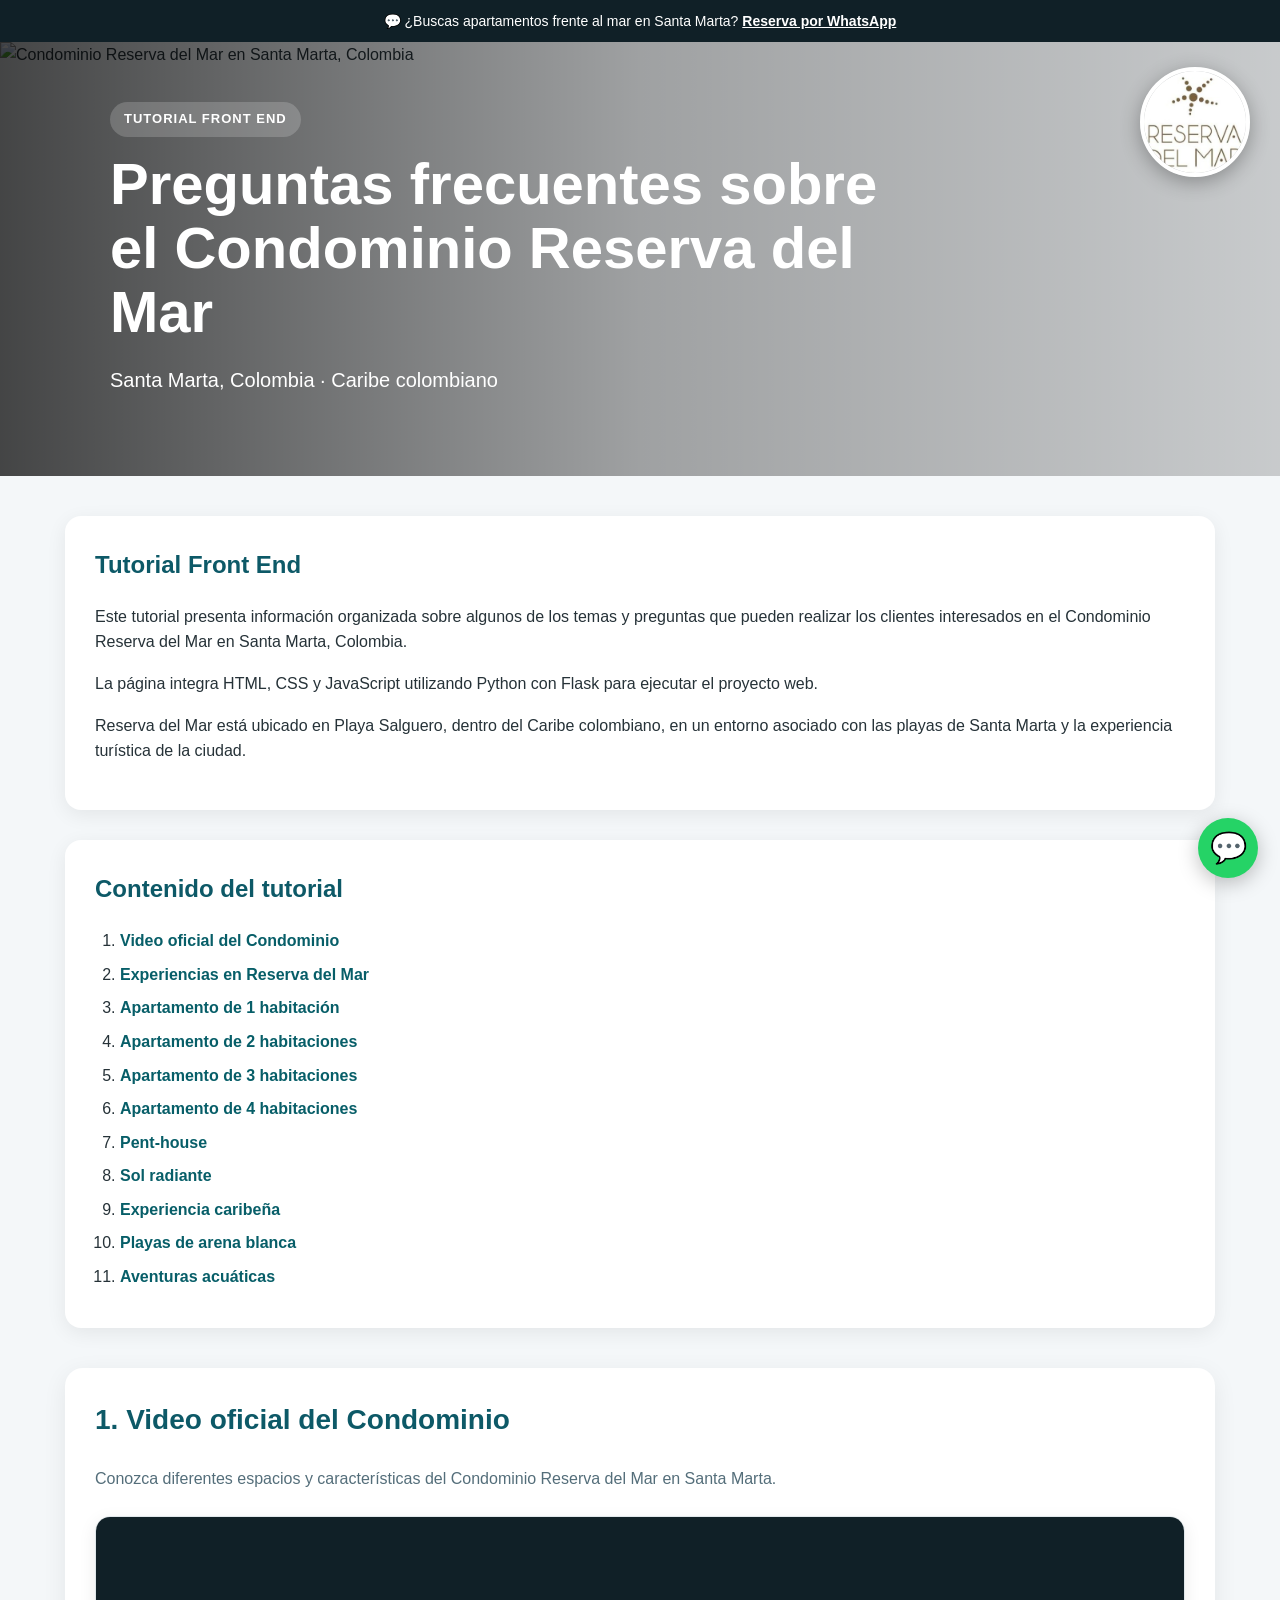
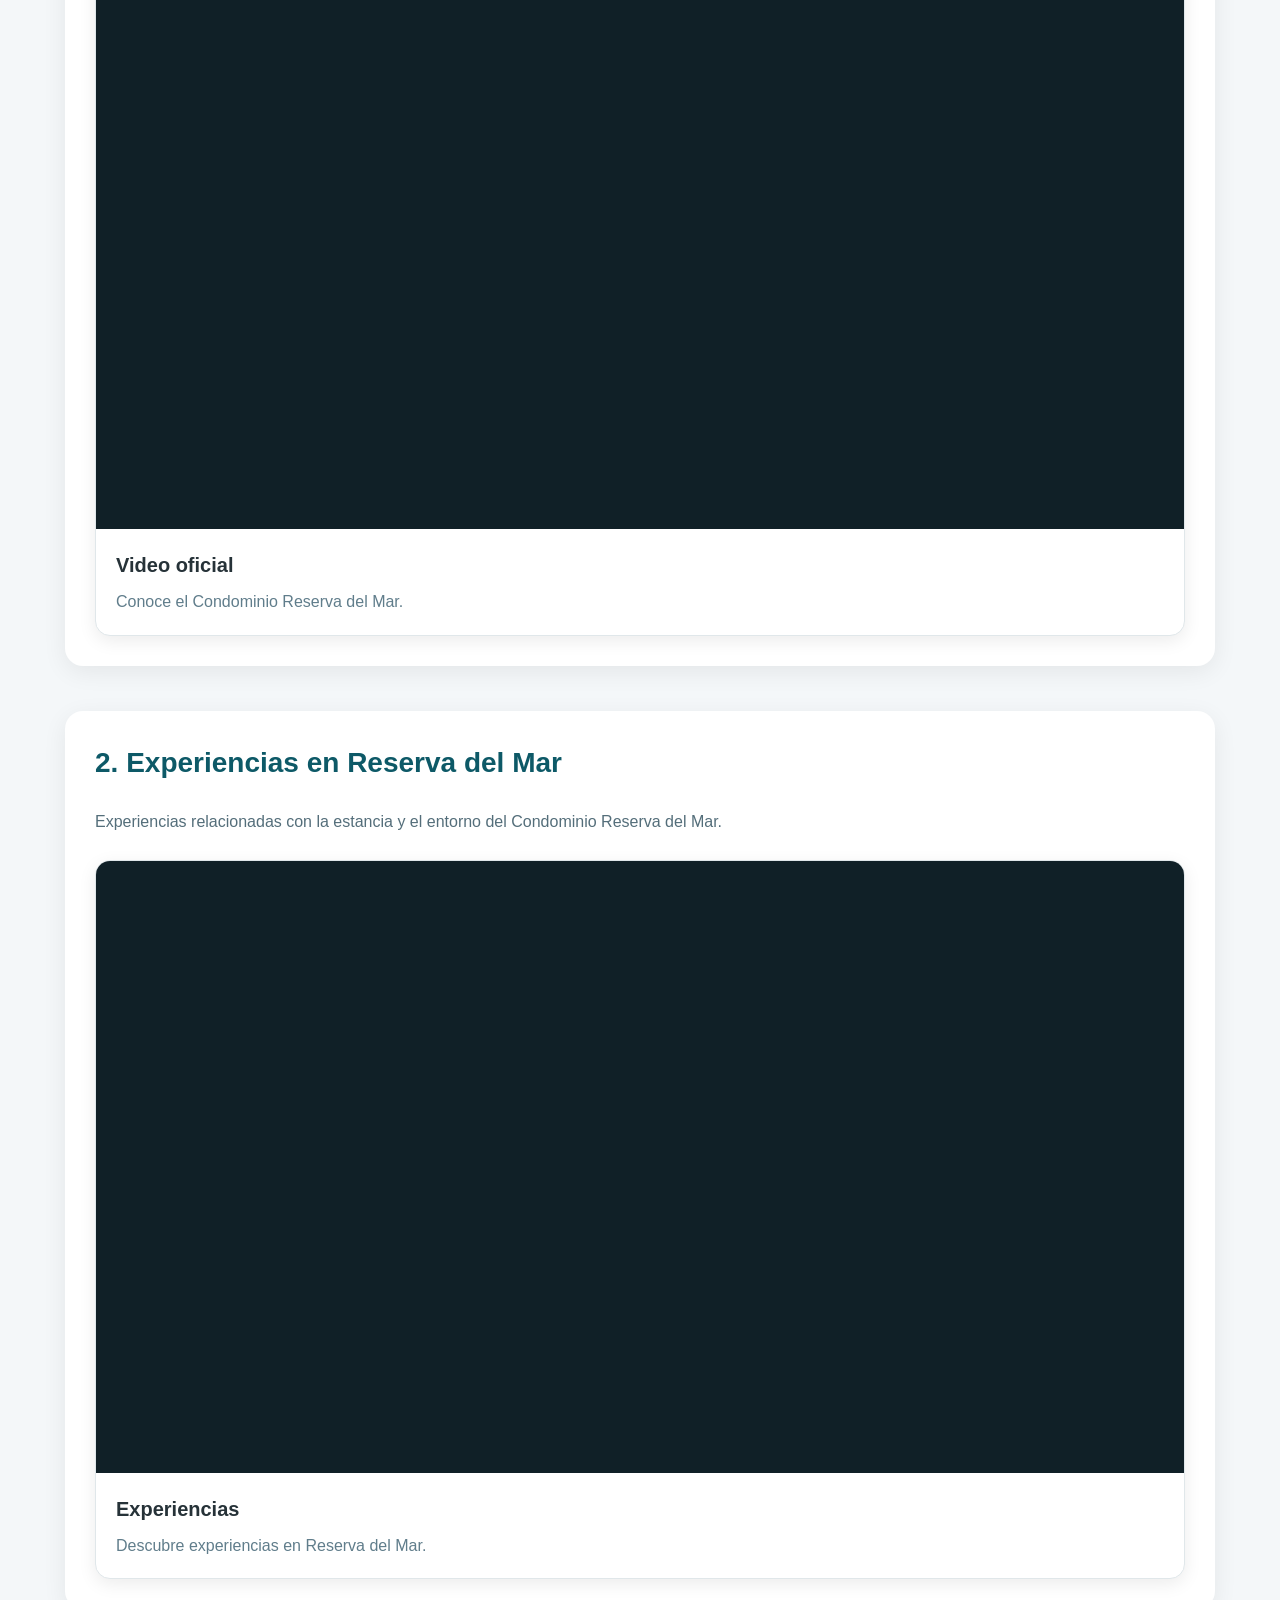
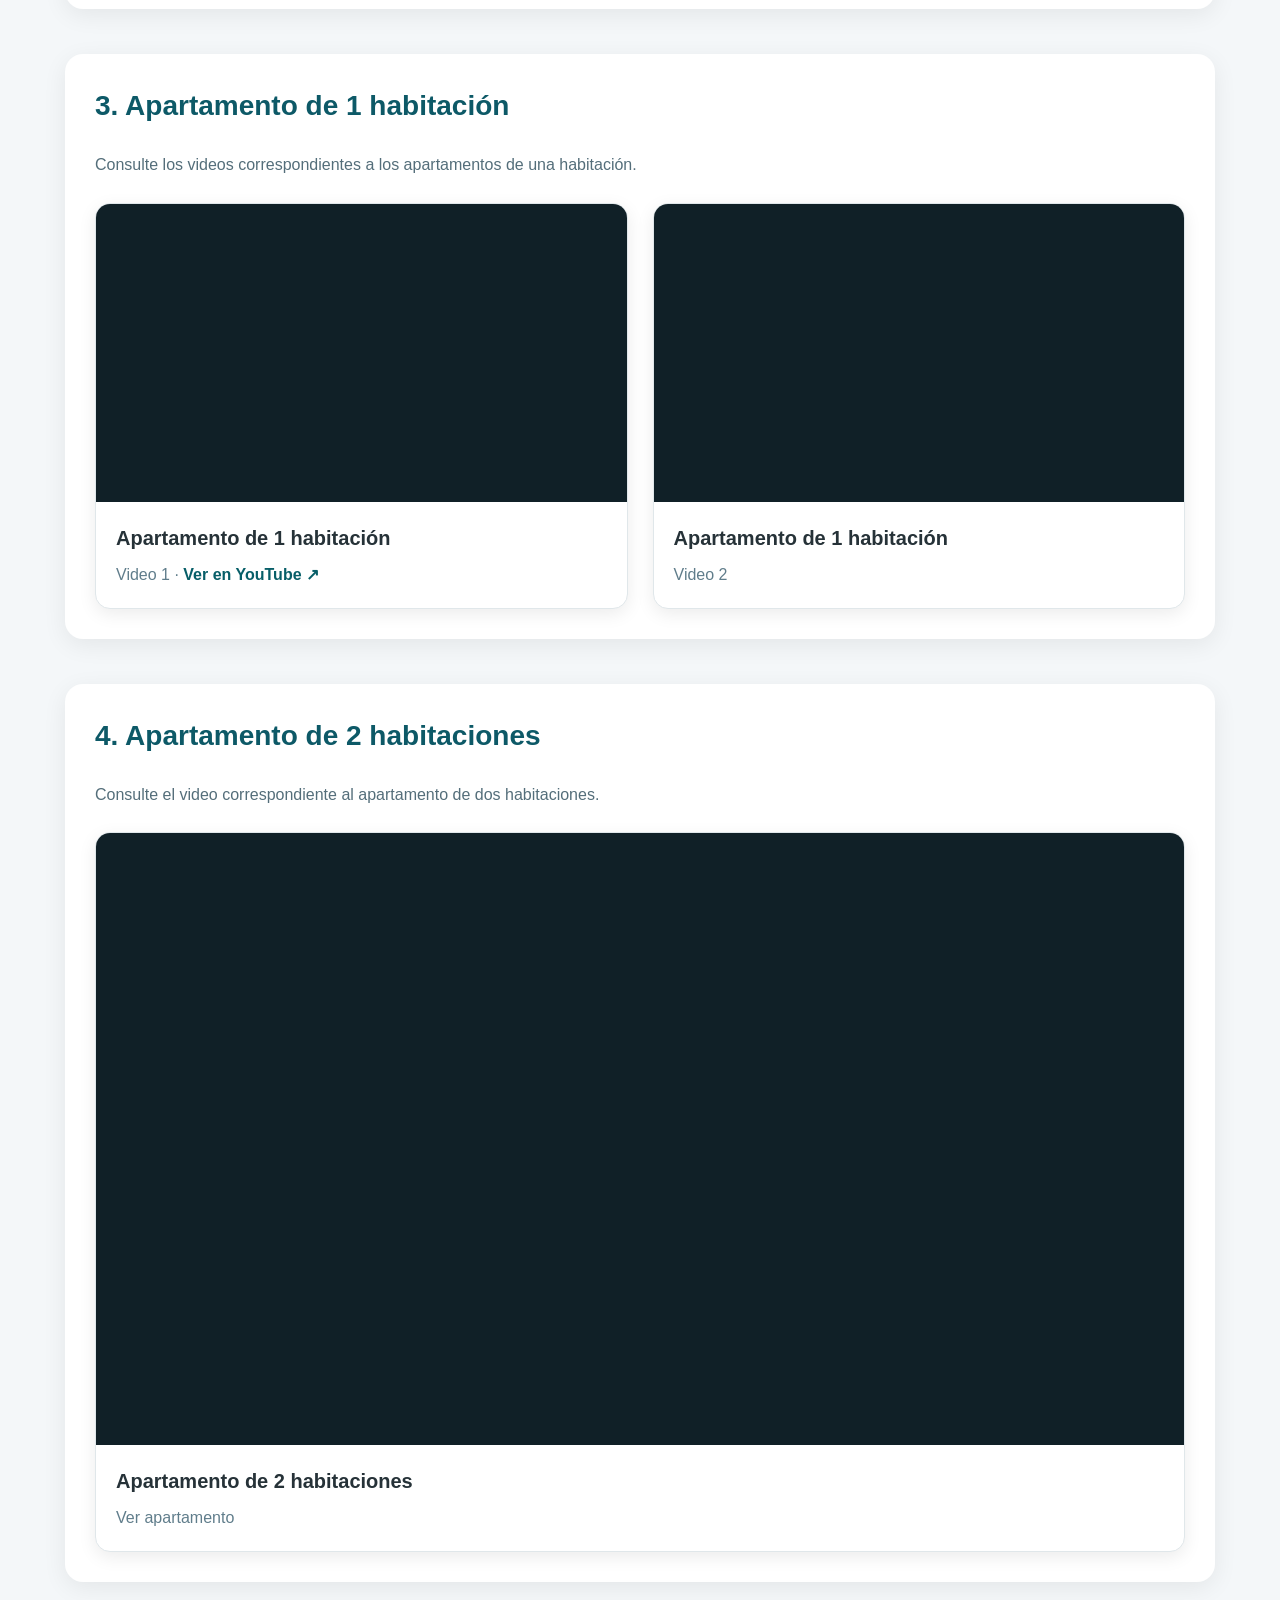
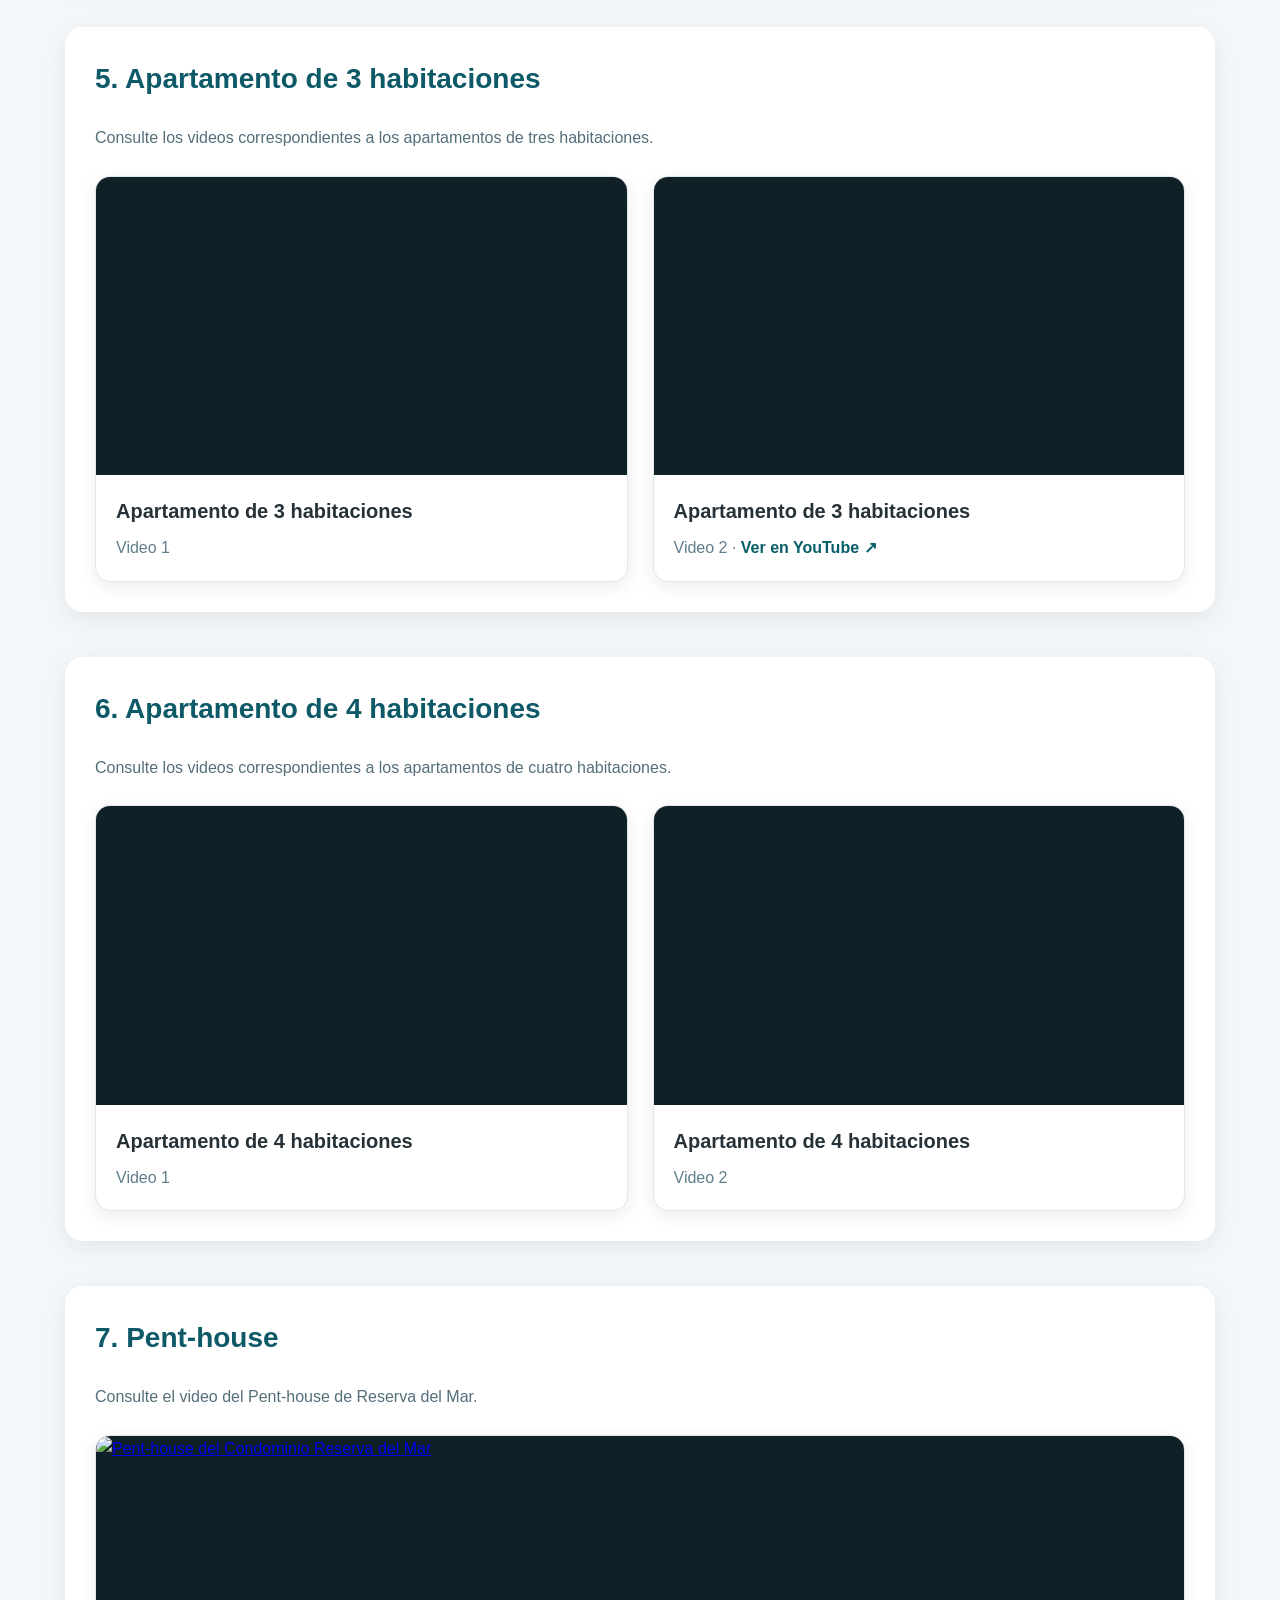
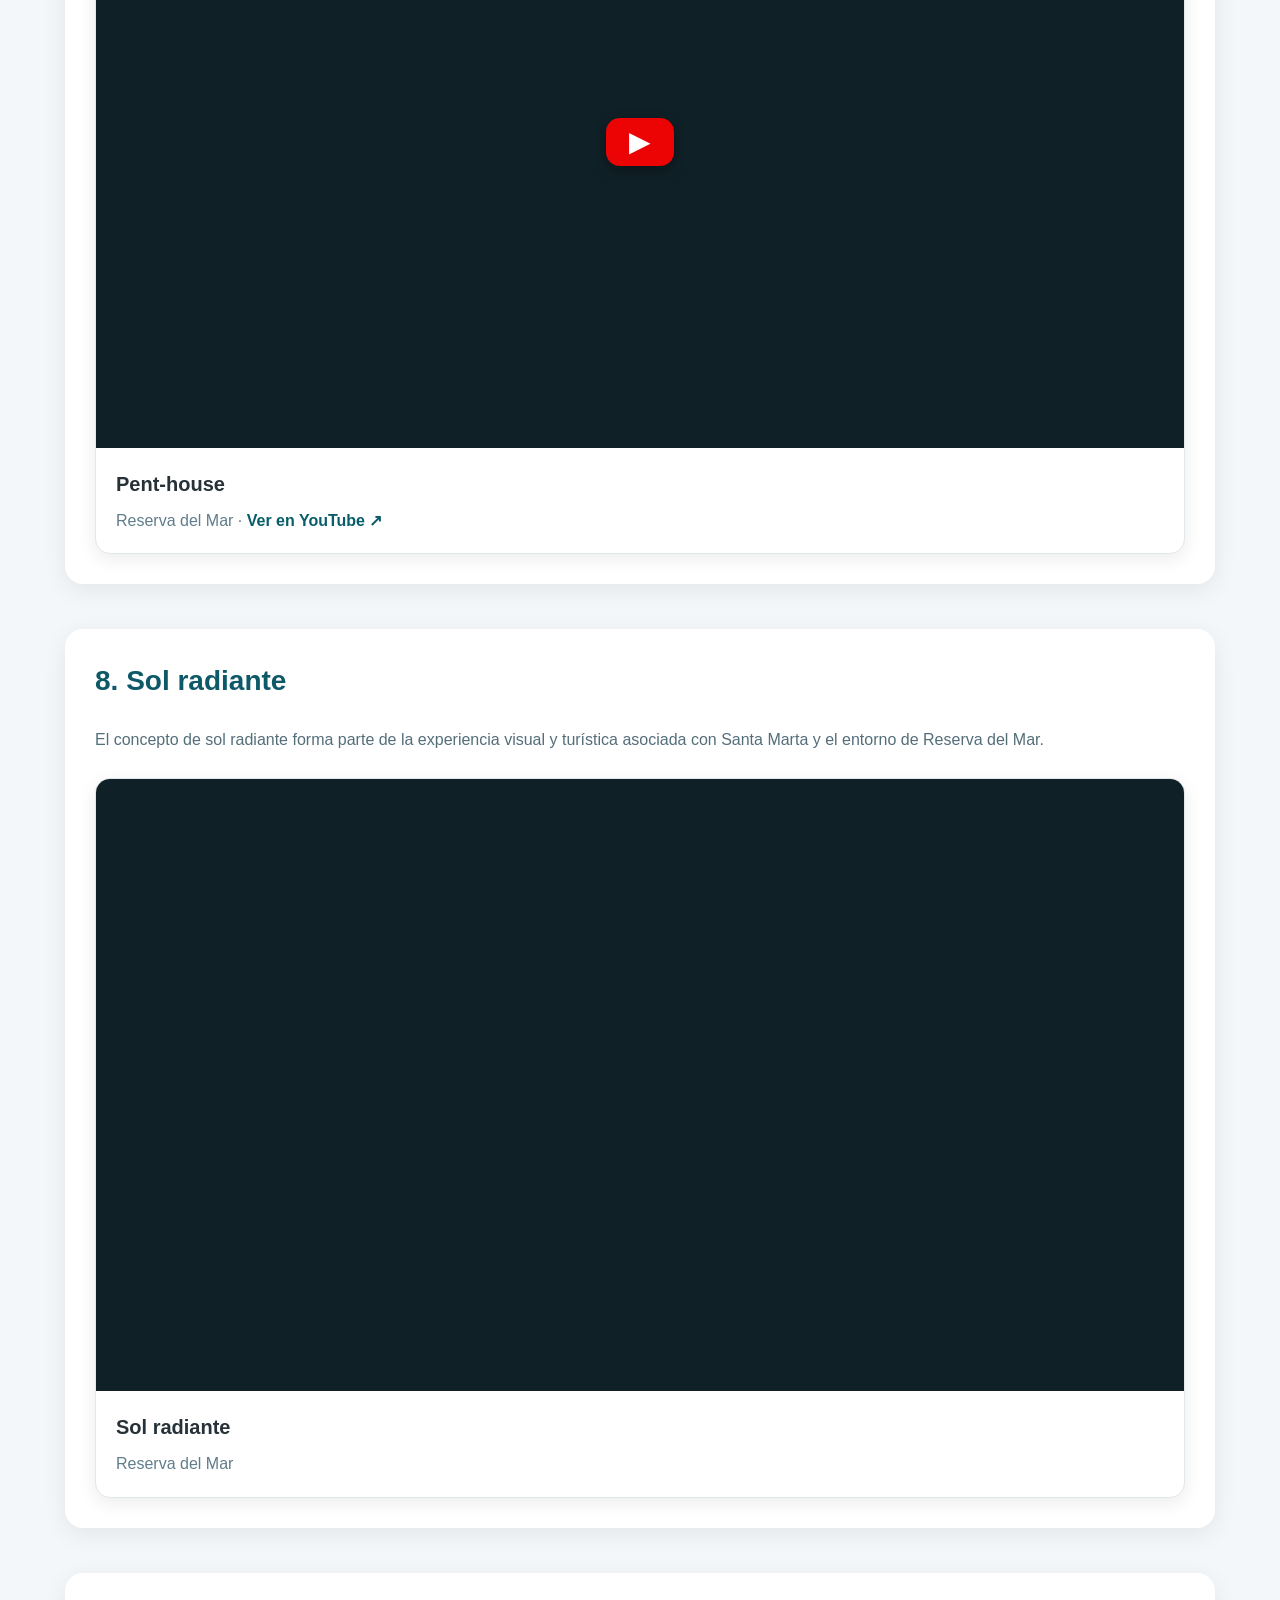
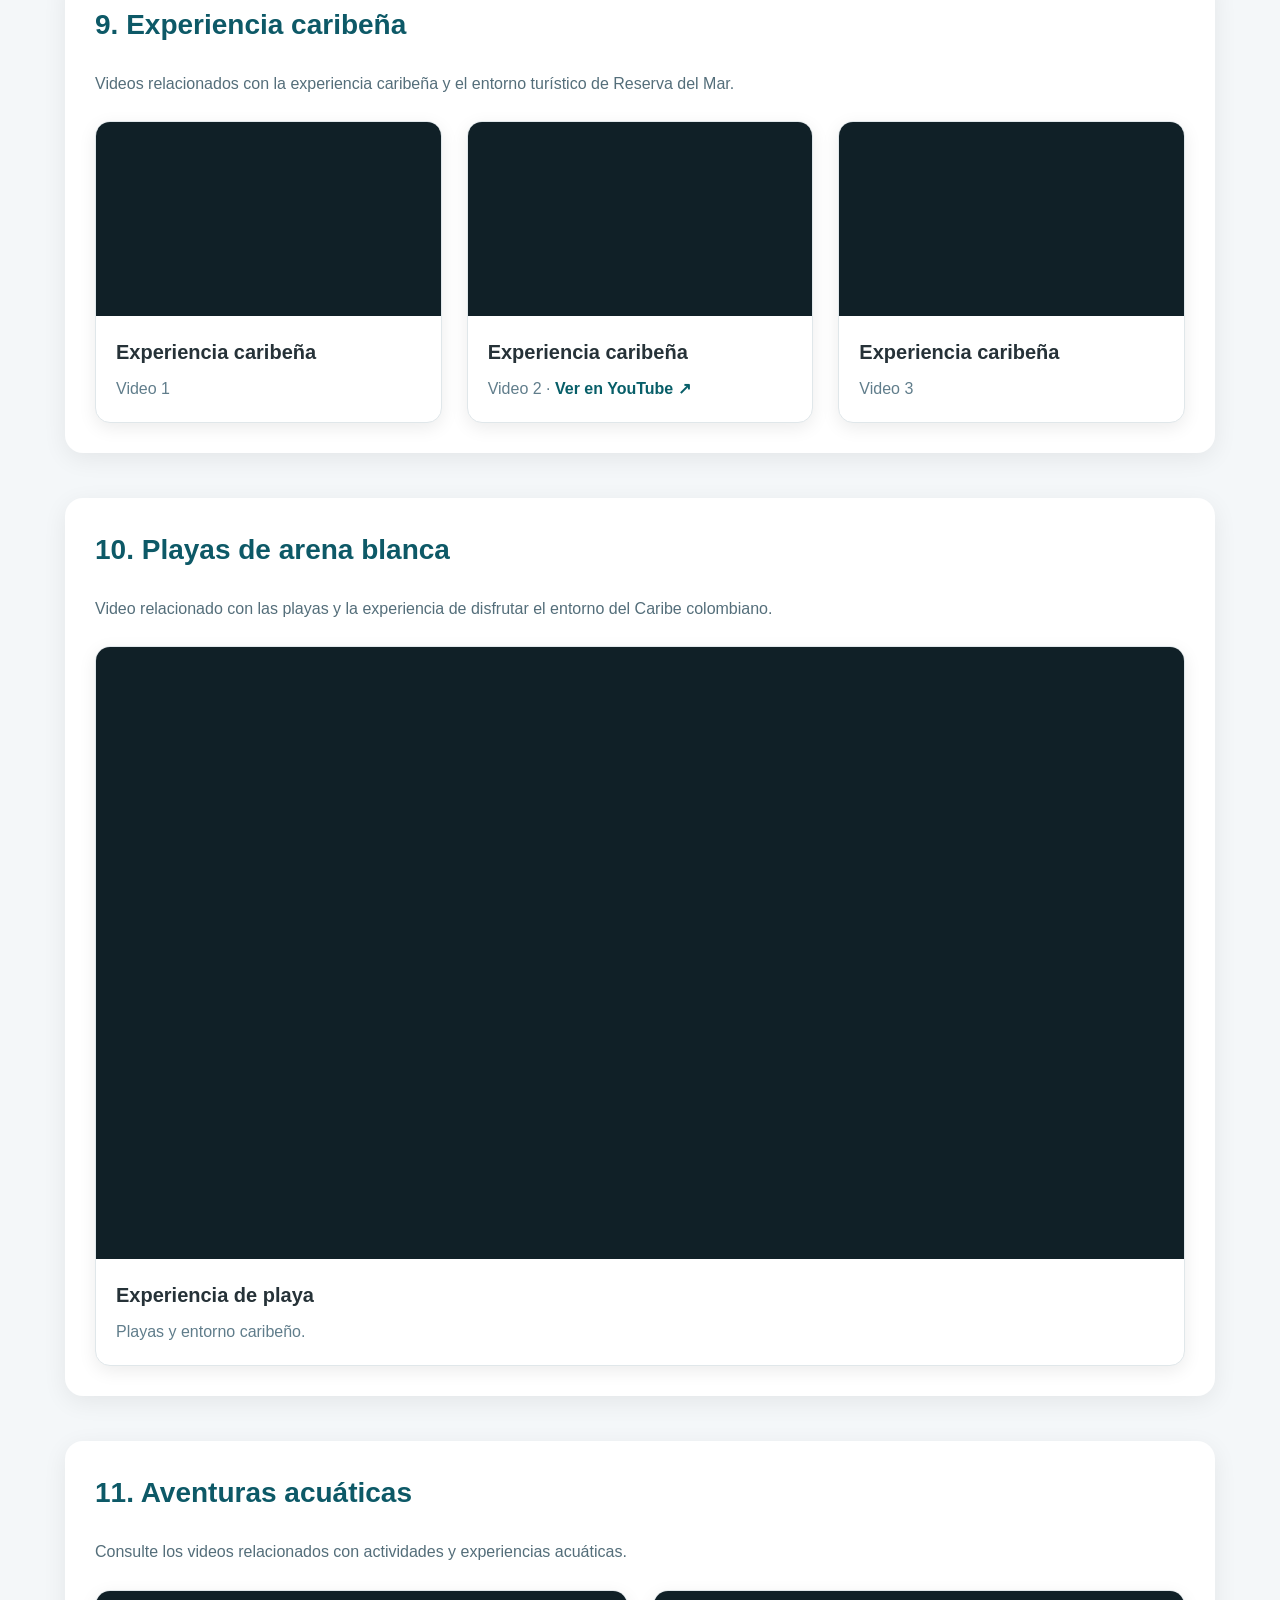
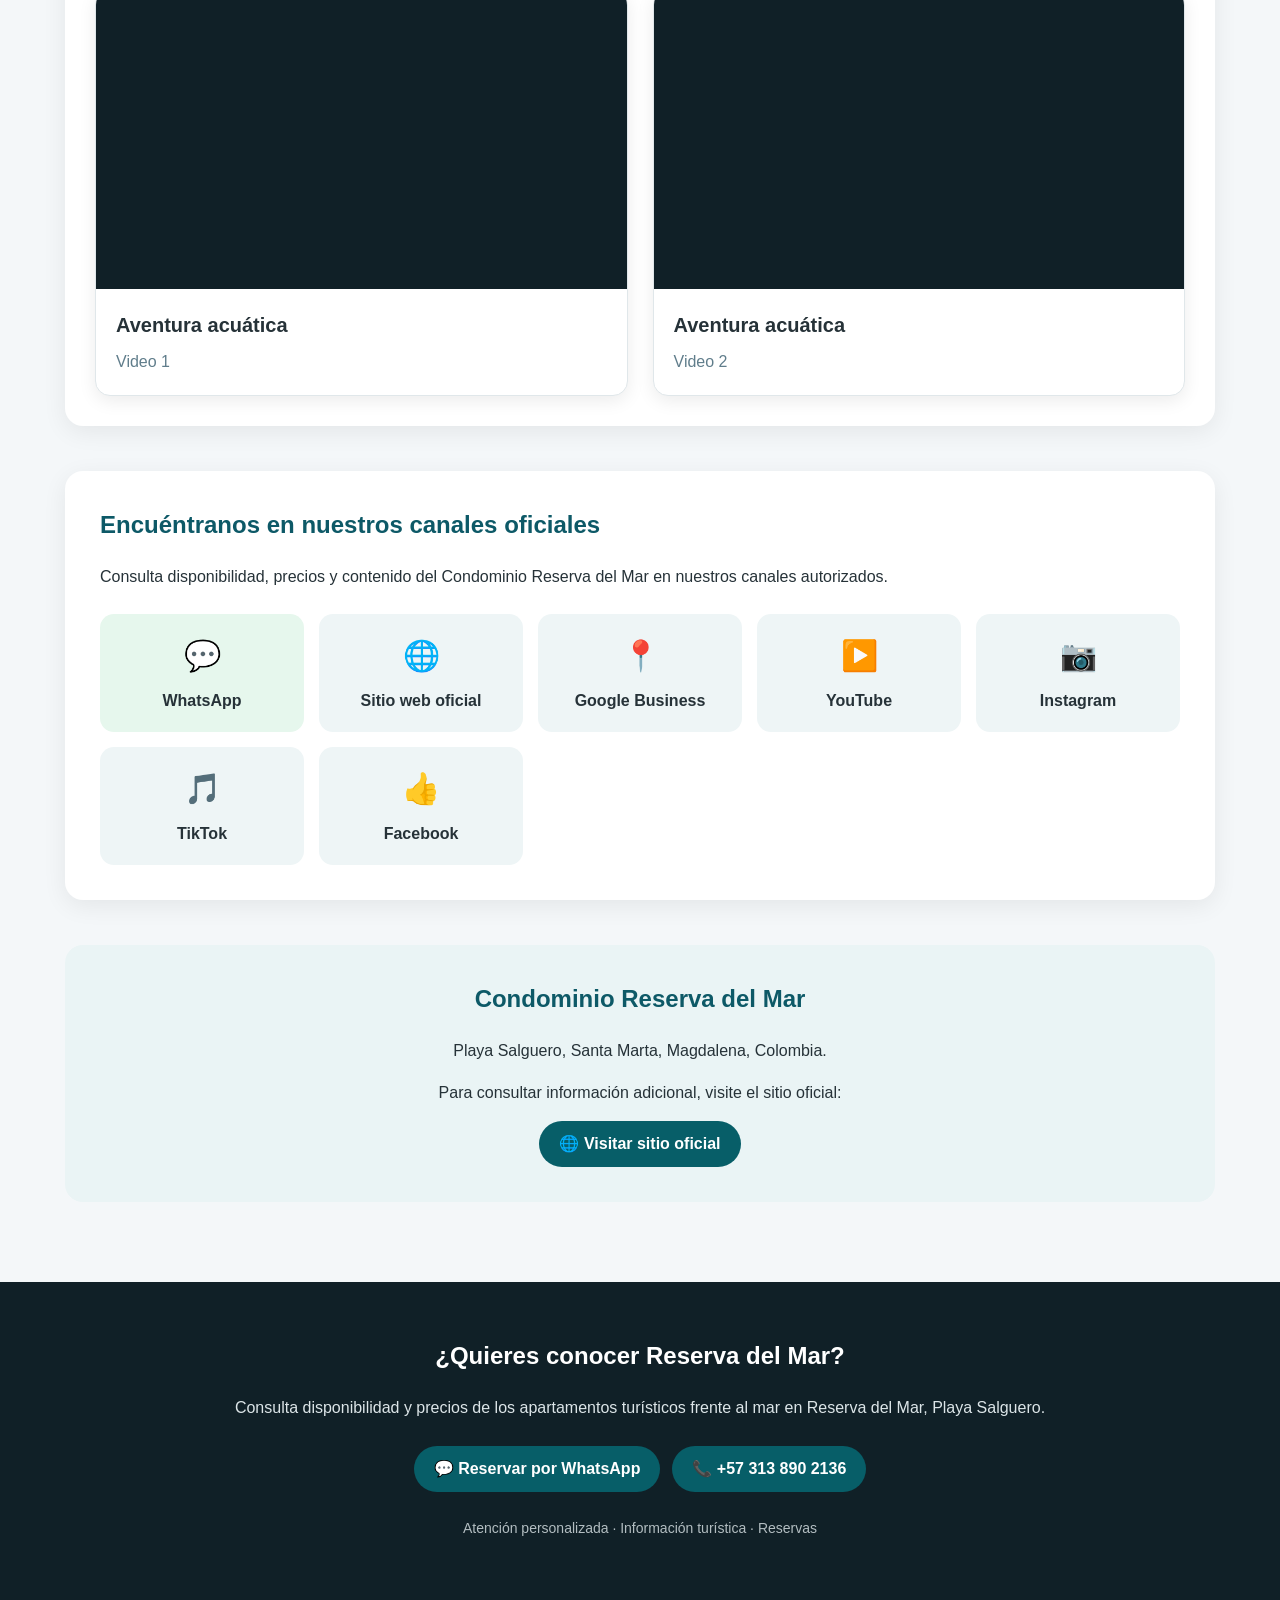
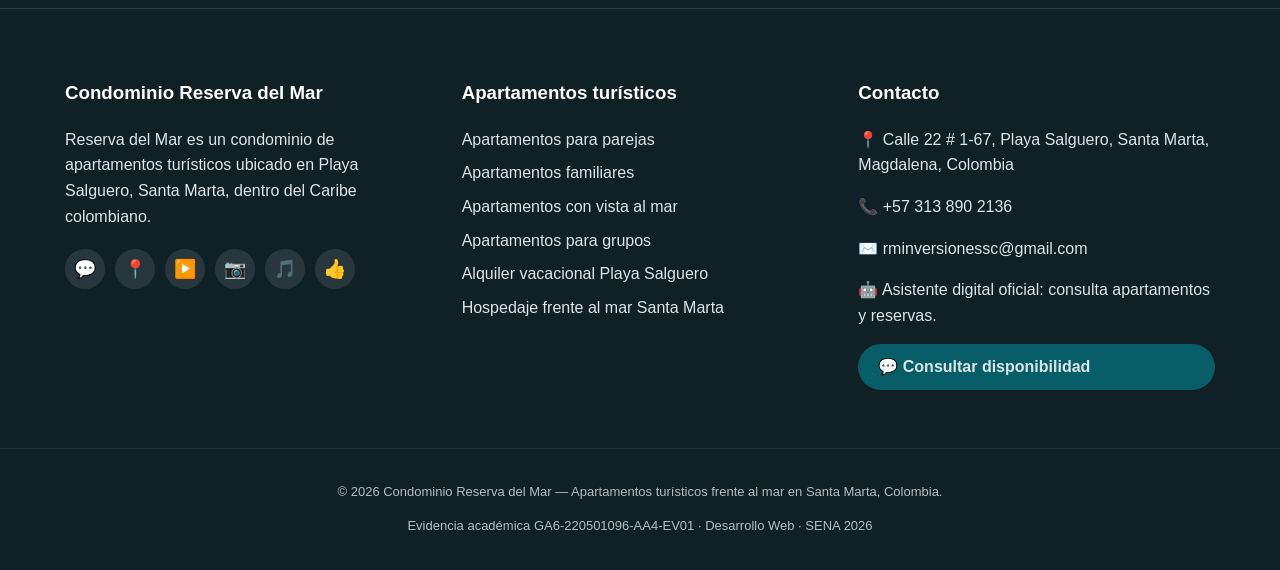
==== commit 7d2de7cf: "Update index.html" ====
--- a/index.html
+++ b/index.html
@@ -641,16 +641,44 @@
 
                     <div
                         class="video-contenedor"
-                        data-youtube-id="qVua2qhUG0E">
-
-                        <iframe
-                            src="https://www.youtube.com/embed/qVua2qhUG0E?rel=0"
-                            title="Pent-house Reserva del Mar"
-                            loading="lazy"
-                            allow="accelerometer; autoplay; clipboard-write; encrypted-media; gyroscope; picture-in-picture; web-share"
-                            referrerpolicy="strict-origin-when-cross-origin"
-                            allowfullscreen>
-                        </iframe>
+                        style="position:relative; overflow:hidden;">
+
+                        <a
+                            href="https://www.youtube.com/watch?v=qVua2qhUG0E"
+                            target="_blank"
+                            rel="noopener noreferrer"
+                            aria-label="Ver video del Pent-house de Reserva del Mar en YouTube"
+                            style="display:block; position:relative; width:100%; height:100%;">
+
+                            <img
+                                src="https://img.youtube.com/vi/qVua2qhUG0E/hqdefault.jpg"
+                                alt="Pent-house del Condominio Reserva del Mar"
+                                loading="lazy"
+                                style="display:block; width:100%; height:100%; object-fit:cover;">
+
+                            <span
+                                aria-hidden="true"
+                                style="
+                                    position:absolute;
+                                    top:50%;
+                                    left:50%;
+                                    transform:translate(-50%, -50%);
+                                    width:68px;
+                                    height:48px;
+                                    background:rgba(255,0,0,0.92);
+                                    border-radius:14px;
+                                    display:flex;
+                                    align-items:center;
+                                    justify-content:center;
+                                    color:#fff;
+                                    font-size:28px;
+                                    line-height:1;
+                                    box-shadow:0 4px 12px rgba(0,0,0,0.35);
+                                ">
+                                ▶
+                            </span>
+
+                        </a>
 
                     </div>
 
